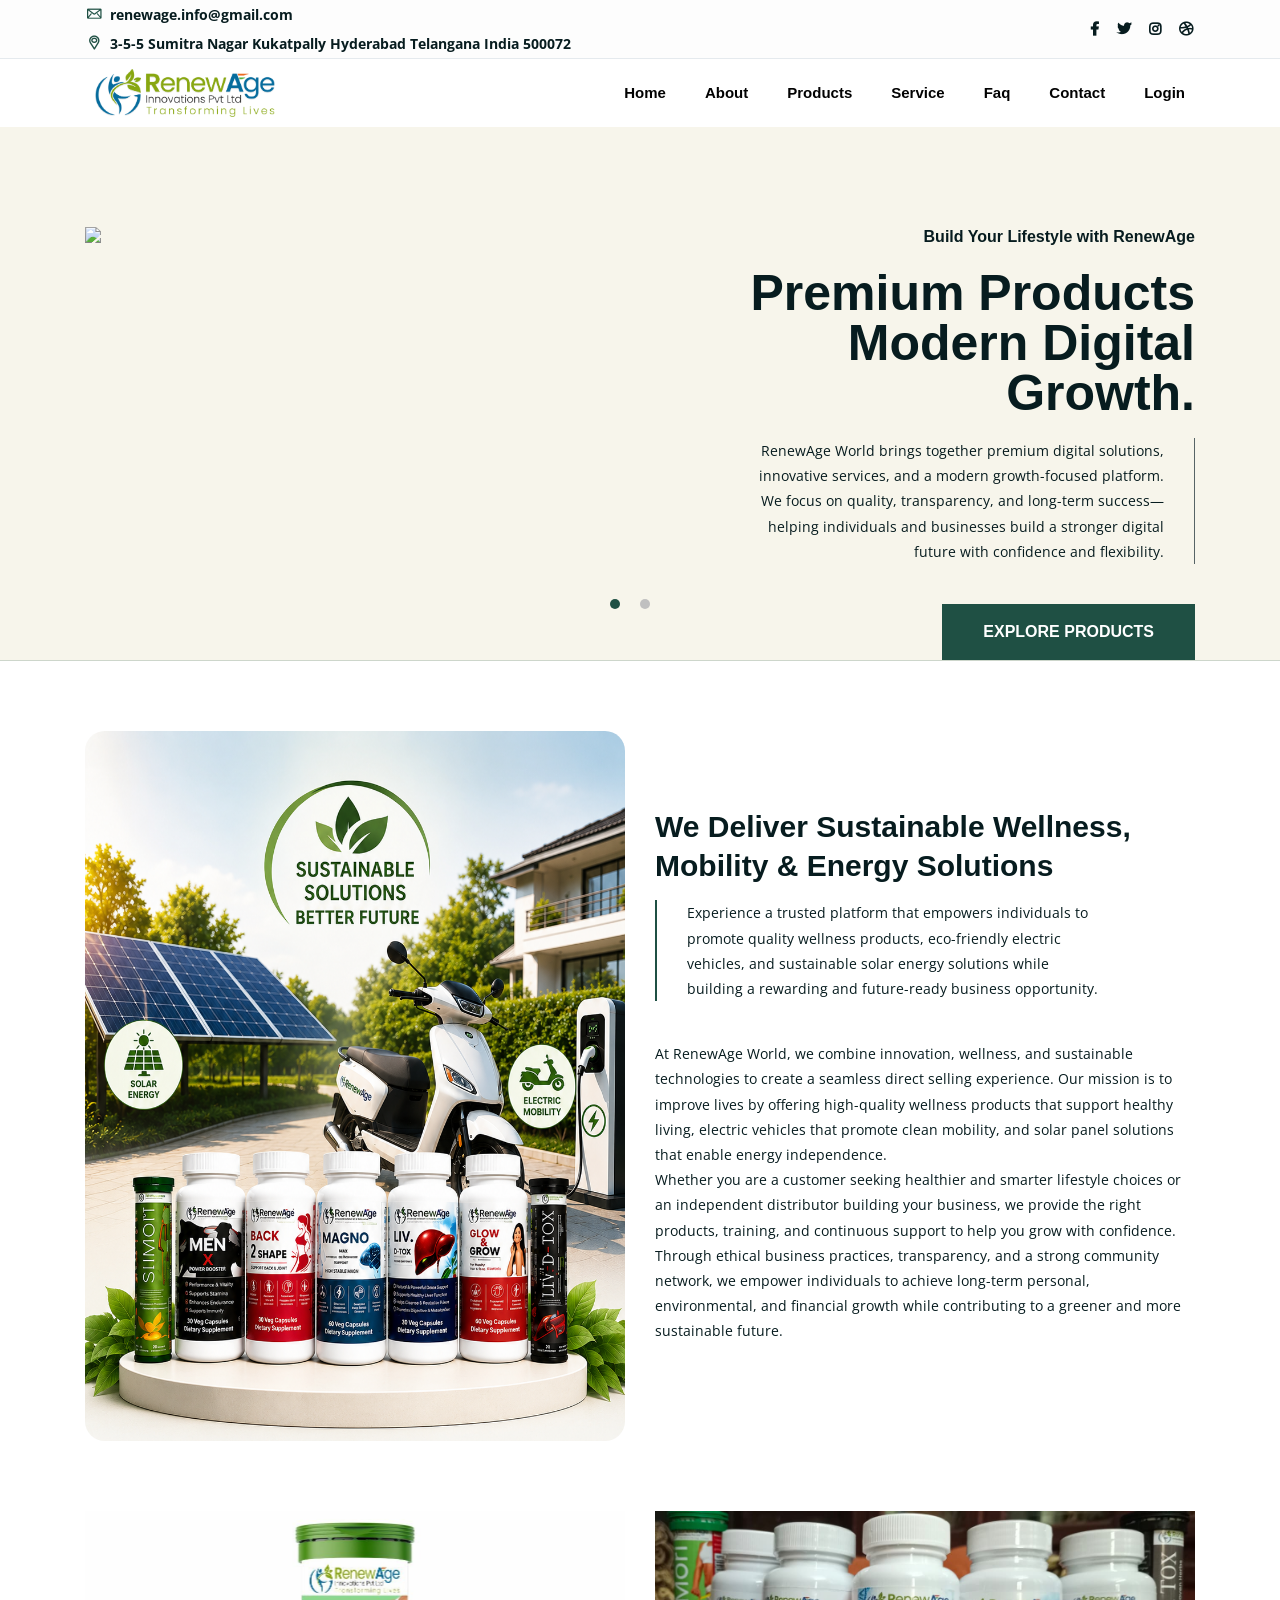
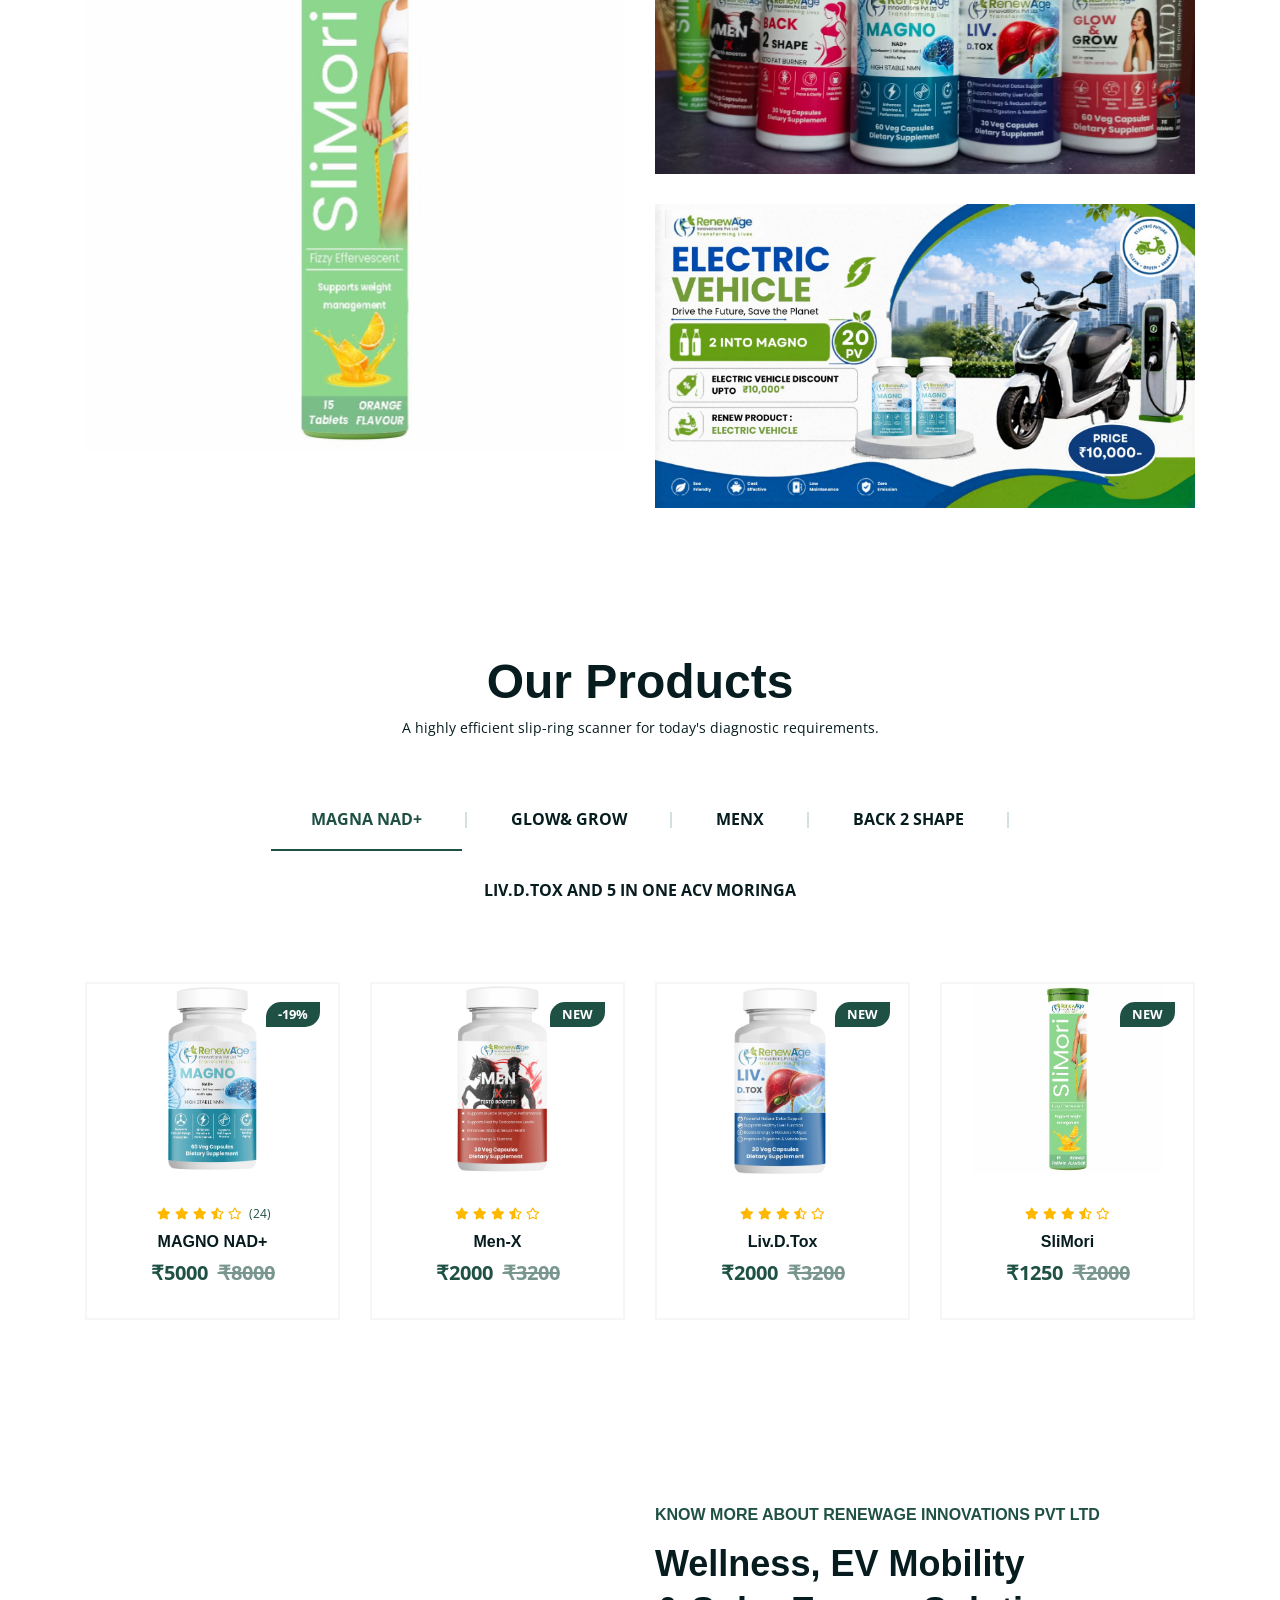
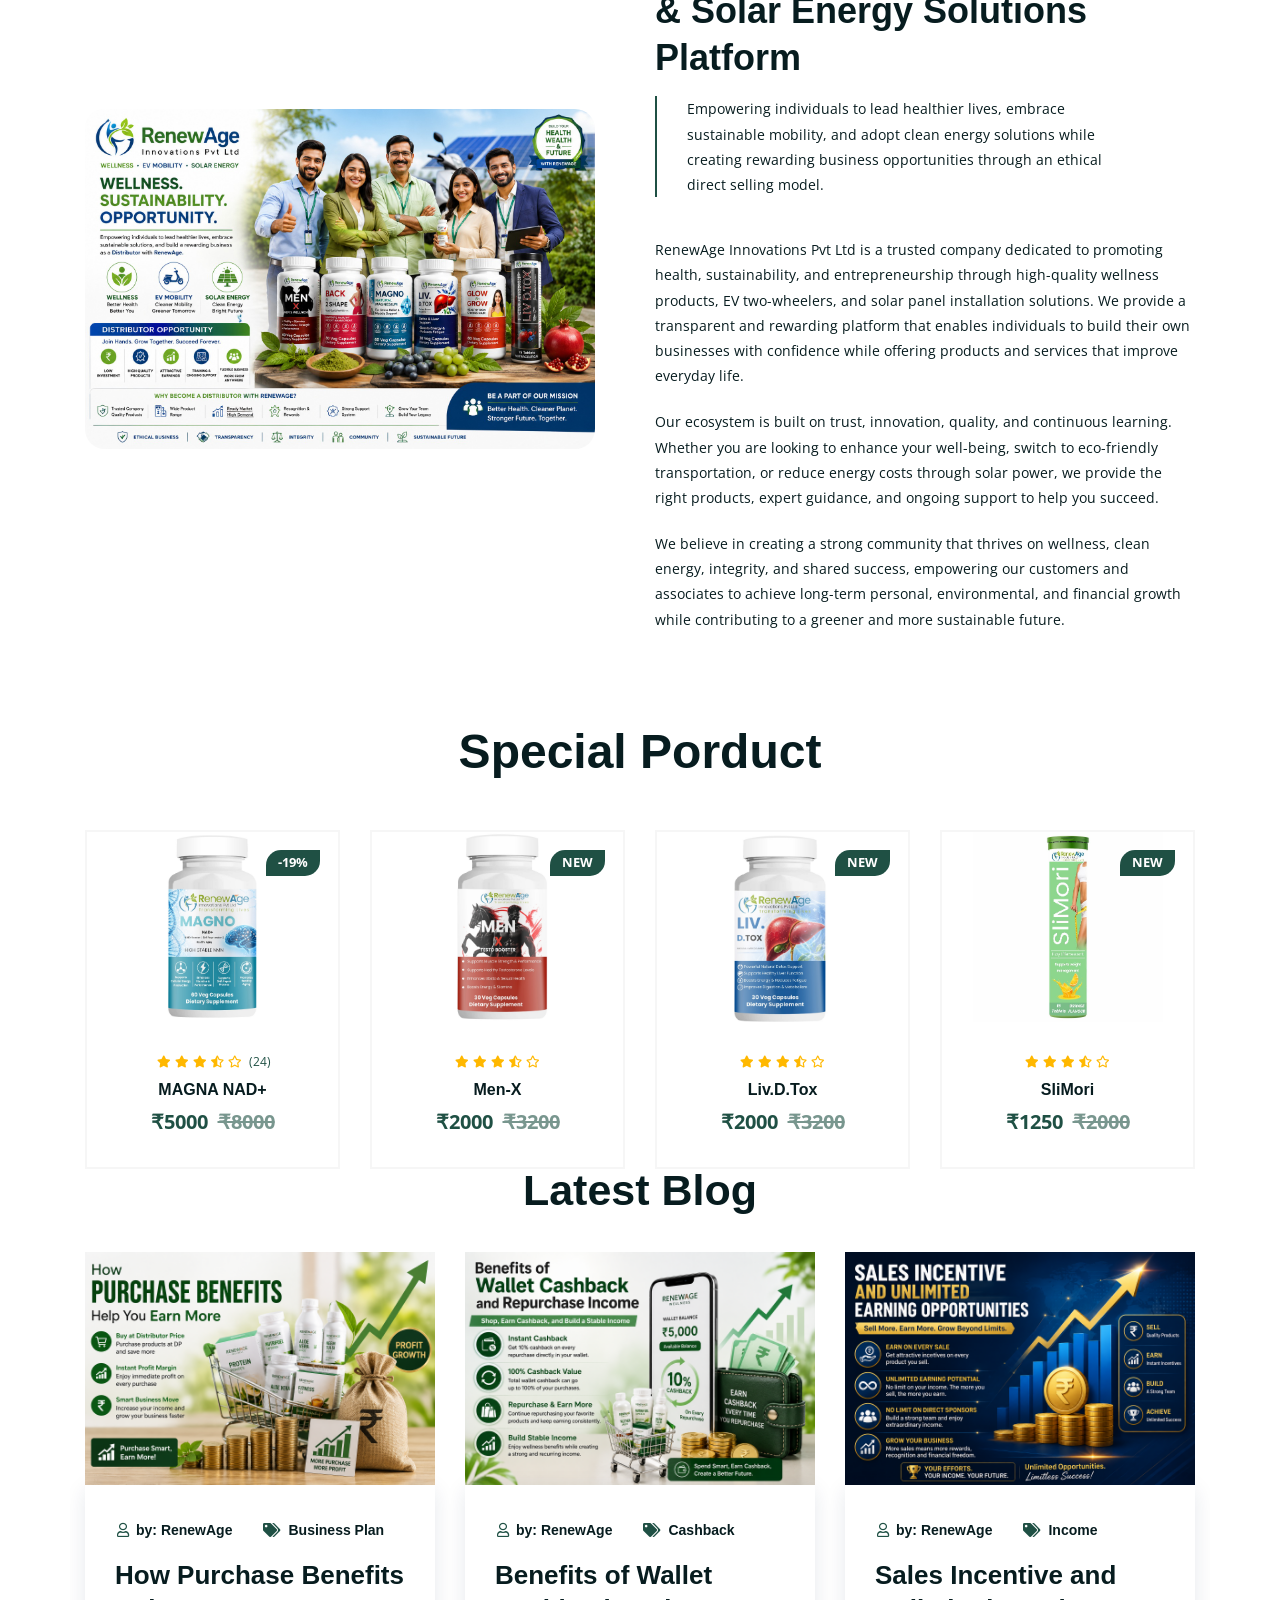
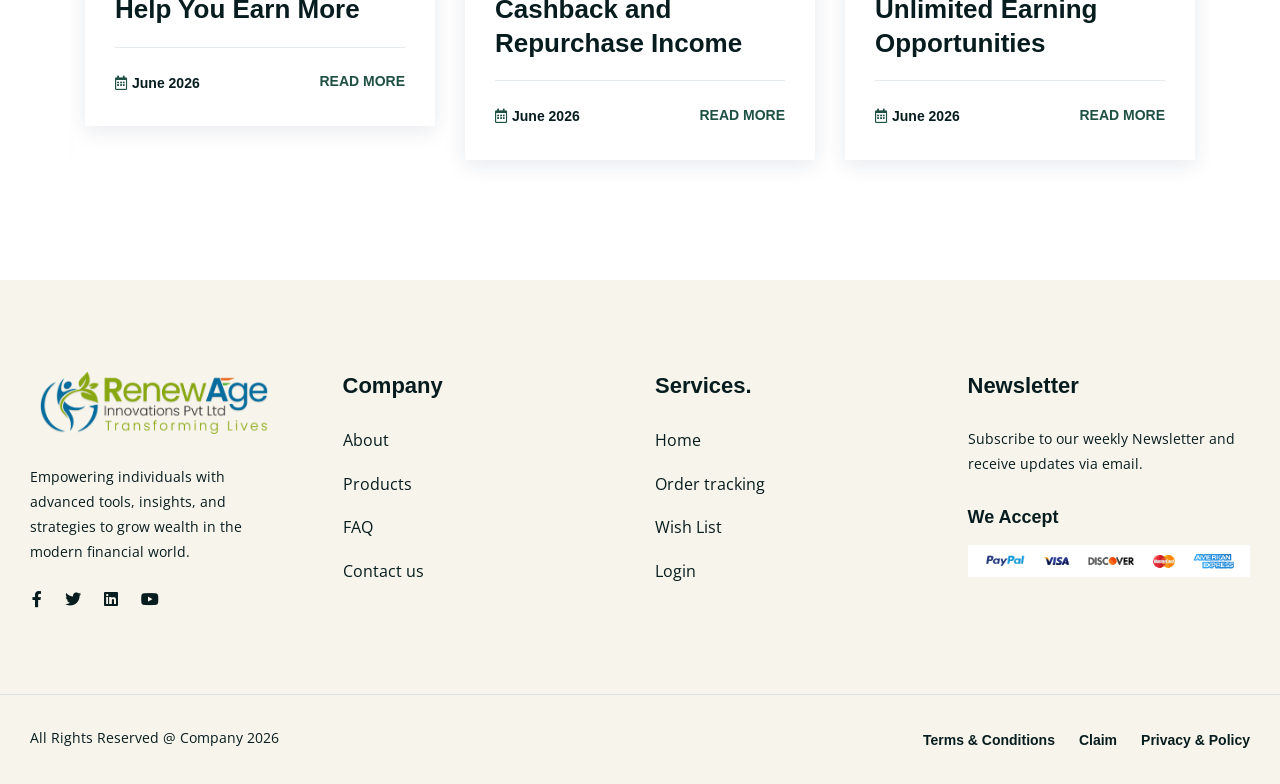
==== index.html @ 90369147 "first commit" ====
<!doctype html>
<html class="no-js" lang="zxx">

<head>
    <meta charset="utf-8">
    <meta http-equiv="x-ua-compatible" content="ie=edge">
    <title>RenewAge Innovation Pvt Ltd </title>
    <meta name="robots" content="noindex, follow" />
    <meta name="description" content="">
    <meta name="viewport" content="width=device-width, initial-scale=1, shrink-to-fit=no">

    <!-- Place favicon.png in the root directory -->
    <link rel="shortcut icon" href="assets/img/favicon.png" type="image/x-icon" />
    <!-- Font Icons css -->
    <link rel="stylesheet" href="assets/css/font-icons.css">
    <!-- plugins css -->
    <link rel="stylesheet" href="assets/css/plugins.css">
    <!-- Main Stylesheet -->
    <link rel="stylesheet" href="assets/css/style.css">
    <!-- Responsive css -->
    <link rel="stylesheet" href="assets/css/responsive.css">
</head>

<body>
    <!-- Body main wrapper start -->
    <div class="body-wrapper">

        <!-- HEADER AREA START (header-3) -->
        <header class="ltn__header-area ltn__header-3 section-bg-6">
            <!-- ltn__header-top-area start -->
            <div class="ltn__header-top-area">
                <div class="container">
                    <div class="row">
                        <div class="col-md-7">
                            <div class="ltn__top-bar-menu">
                                <ul>
                                    <li>
                                        <a href="mailto:renewage.info@gmail.com">
                                            <i class="icon-mail"></i> renewage.info@gmail.com
                                        </a>
                                    </li>
                                    <li>
                                        <a href="https://maps.app.goo.gl/cQ6omuNGtq3aZCvQ6" target="_blank">
                                            <i class="icon-placeholder"></i> 3-5-5 Sumitra Nagar
                                            Kukatpally Hyderabad Telangana India 500072
                                        </a>
                                    </li>
                                </ul>
                            </div>
                        </div>
                        <div class="col-md-5">
                            <div class="top-bar-right text-right text-end">
                                <div class="ltn__top-bar-menu">
                                    <ul>
                                        <li>
                                            <!-- ltn__language-menu -->
                                            <div class="ltn__drop-menu ltn__currency-menu ltn__language-menu">
                                                <ul>
                                                    <li>
                                                        <a href="#" class="dropdown-toggle">
                                                            <span class="active-currency">English</span>
                                                        </a>
                                                        <ul>
                                                            <li><a href="#">Arabic</a></li>
                                                            <li><a href="#">Bengali</a></li>
                                                            <li><a href="#">Chinese</a></li>
                                                            <li><a href="#">English</a></li>
                                                            <li><a href="#">French</a></li>
                                                            <li><a href="#">Hindi</a></li>
                                                        </ul>
                                                    </li>
                                                </ul>
                                            </div>
                                        </li>
                                        <li>
                                            <!-- ltn__social-media -->
                                            <div class="ltn__social-media">
                                                <ul>
                                                    <li>
                                                        <a href="#" title="Facebook">
                                                            <i class="fab fa-facebook-f"></i>
                                                        </a>
                                                    </li>
                                                    <li>
                                                        <a href="#" title="Twitter"><i class="fab fa-twitter"></i></a>
                                                    </li>

                                                    <li>
                                                        <a href="#" title="Instagram">
                                                            <i class="fab fa-instagram"></i>
                                                        </a>
                                                    </li>
                                                    <li>
                                                        <a href="#" title="Dribbble"><i class="fab fa-dribbble"></i></a>
                                                    </li>
                                                </ul>
                                            </div>
                                        </li>
                                    </ul>
                                </div>
                            </div>
                        </div>
                    </div>
                </div>
            </div>
            <!-- ltn__header-top-area end -->
            <!-- header-bottom-area start -->
            <div class="header-bottom-area ltn__border-top ltn__header-sticky  ltn__sticky-bg-black--- ltn__sticky-bg-secondary ltn__secondary-bg section-bg-1 menu-color-white d-none d-lg-block">
                <div class="container">
                    <div class="row">
                        <div class="col header-menu-column justify-content-between">
                            <div class="sticky-logo">
                                <div class="site-logo">
                                    <a href="index.html"><img src="assets/img/all-logo-White.png" alt="Logo"></a>
                                </div>
                            </div>
                            <div class="header-menu header-menu-2">
                                <nav>
                                    <div class="ltn__main-menu">
                                        <ul>
                                            <li class="menu-icon"><a href="index.html">Home</a></li>
                                            <li class="menu-icon"><a href="about.html">About</a> </li>
                                            <li class="menu-icon"><a href="blog.html">Products</a></li>
                                            <li class="menu-icon"><a href="service.html">Service</a> </li>
                                            <li class="menu-icon"><a href="faq.html">Faq</a></li>
                                            <li><a href="contact.html">Contact</a></li>
                                            <li><a href="../Home/login">Login</a></li>
                                        </ul>
                                    </div>
                                </nav>
                            </div>
                        </div>
                    </div>
                </div>
            </div>
            <!-- header-bottom-area end -->
        </header>
        <!-- HEADER AREA END -->
        <!-- Utilize Cart Menu Start -->
        <div id="ltn__utilize-cart-menu" class="ltn__utilize ltn__utilize-cart-menu">
            <div class="ltn__utilize-menu-inner ltn__scrollbar">
                <div class="ltn__utilize-menu-head">
                    <span class="ltn__utilize-menu-title">Cart</span>
                    <button class="ltn__utilize-close">×</button>
                </div>
                <div class="mini-cart-product-area ltn__scrollbar">
                    <div class="mini-cart-item clearfix">
                        <div class="mini-cart-img">
                            <a href="#"><img src="assets/img/product/1.png" alt="Image"></a>
                            <span class="mini-cart-item-delete"><i class="icon-cancel"></i></span>
                        </div>
                        <div class="mini-cart-info">
                            <h6><a href="#">Red Hot Tomato</a></h6>
                            <span class="mini-cart-quantity">1 x ₹65.00</span>
                        </div>
                    </div>
                    <div class="mini-cart-item clearfix">
                        <div class="mini-cart-img">
                            <a href="#"><img src="assets/img/product/2.png" alt="Image"></a>
                            <span class="mini-cart-item-delete"><i class="icon-cancel"></i></span>
                        </div>
                        <div class="mini-cart-info">
                            <h6><a href="#">Vegetables Juices</a></h6>
                            <span class="mini-cart-quantity">1 x ₹85.00</span>
                        </div>
                    </div>
                    <div class="mini-cart-item clearfix">
                        <div class="mini-cart-img">
                            <a href="#"><img src="assets/img/product/3.png" alt="Image"></a>
                            <span class="mini-cart-item-delete"><i class="icon-cancel"></i></span>
                        </div>
                        <div class="mini-cart-info">
                            <h6><a href="#">Orange Sliced Mix</a></h6>
                            <span class="mini-cart-quantity">1 x ₹92.00</span>
                        </div>
                    </div>
                    <div class="mini-cart-item clearfix">
                        <div class="mini-cart-img">
                            <a href="#"><img src="assets/img/product/4.png" alt="Image"></a>
                            <span class="mini-cart-item-delete"><i class="icon-cancel"></i></span>
                        </div>
                        <div class="mini-cart-info">
                            <h6><a href="#">Orange Fresh Juice</a></h6>
                            <span class="mini-cart-quantity">1 x ₹68.00</span>
                        </div>
                    </div>
                </div>
                <div class="mini-cart-footer">
                    <div class="mini-cart-sub-total">
                        <h5>Subtotal: <span>₹310.00</span></h5>
                    </div>
                    <div class="btn-wrapper">
                        <a href="cart.html" class="theme-btn-1 btn btn-effect-1">View Cart</a>
                        <a href="cart.html" class="theme-btn-2 btn btn-effect-2">Checkout</a>
                    </div>
                    <p>Free Shipping on All Orders Over ₹100!</p>
                </div>
            </div>
        </div>
        <!-- Utilize Cart Menu End -->
        <!-- Utilize Mobile Menu Start -->
        <div id="ltn__utilize-mobile-menu" class="ltn__utilize ltn__utilize-mobile-menu">
            <div class="ltn__utilize-menu-inner ltn__scrollbar">
                <div class="ltn__utilize-menu-head">
                    <div class="site-logo">
                        <a href="index.html"><img src="assets/img/logo.png" alt="Logo"></a>
                    </div>
                    <button class="ltn__utilize-close">×</button>
                </div>
                <div class="ltn__utilize-menu">
                    <ul>
                        <li><a href="index.html">Home</a></li>
                        <li><a href="about.html">About</a> </li>
                        <li><a href="blog.html">Products</a></li>
                        <li><a href="service.html">Service</a> </li>
                        <li><a href="faq.html">Faq</a></li>
                        <li><a href="contact.html">Contact</a></li>
                        <li><a href="../Home/login">Login</a></li>
                    </ul>
                </div>
            </div>
        </div>
        <!-- Utilize Mobile Menu End -->
        <div class="ltn__utilize-overlay"></div>
        <div class="mobile-header-menu-fullwidth">
            <div class="container">
                <div class="row">
                    <div class="col-lg-12">
                        <!-- Mobile Menu Button -->
                        <div class="mobile-menu-toggle d-lg-none">
                            <span>MENU</span>
                            <a href="#ltn__utilize-mobile-menu" class="ltn__utilize-toggle">
                                <svg viewBox="0 0 800 600">
                                    <path d="M300,220 C300,220 520,220 540,220 C740,220 640,540 520,420 C440,340 300,200 300,200"
                                          id="top"></path>
                                    <path d="M300,320 L540,320" id="middle"></path>
                                    <path d="M300,210 C300,210 520,210 540,210 C740,210 640,530 520,410 C440,330 300,190 300,190"
                                          id="bottom" transform="translate(480, 320) scale(1, -1) translate(-480, -318) ">
                                    </path>
                                </svg>
                            </a>
                        </div>
                    </div>
                </div>
            </div>
        </div>

        <div class="ltn__slider-area ltn__slider-3  section-bg-1">
            <div class="ltn__slide-one-active slick-slide-arrow-1 slick-slide-dots-1 arrow-white---">

                <!-- ltn__slide-item -->
                <div class="ltn__slide-item ltn__slide-item-2 ltn__slide-item-3 text-color-white--- bg-image"
                     data-bg="img/slider/new-13.jpg">
                    <div class="ltn__slide-item-inner  text-right text-end">
                        <div class="container">
                            <div class="row">
                                <div class="col-md-6">
                                    <img src="https://html.pixeniumagency.com/rovix/demo/assets/images/why-choose/h1-why-choose-img.png"
                                         class="img-fluid" />
                                </div>
                                <div class="col-lg-6 align-self-center">
                                    <div class="slide-item-info">
                                        <div class="slide-item-info-inner ltn__slide-animation">
                                            <h6 class="slide-sub-title animated">
                                                Build Your
                                                Lifestyle with
                                                RenewAge
                                            </h6>
                                            <h1 class="slide-title animated ">
                                                Premium Products Modern Digital Growth.


                                            </h1>
                                            <div class="slide-brief animated">
                                                <p>
                                                    RenewAge World brings together premium digital solutions, innovative
                                                    services,
                                                    and a modern growth-focused platform. We focus on quality,
                                                    transparency,
                                                    and long-term success—helping individuals and businesses build a
                                                    stronger
                                                    digital future with confidence and flexibility.
                                                </p>
                                            </div>
                                            <div class="btn-wrapper animated">
                                                <a href="blog.html"
                                                   class="theme-btn-1 btn btn-effect-1 text-uppercase">
                                                    Explore
                                                    Products
                                                </a>
                                            </div>
                                        </div>
                                    </div>
                                    <!-- <div class="slide-item-img slide-img-left">
                                        <img  src="assets/img/slider/21.png" alt="#">
                                    </div> -->
                                </div>

                            </div>
                        </div>
                    </div>
                </div>
                <!-- ltn__slide-item -->
                <div class="ltn__slide-item ltn__slide-item-2 ltn__slide-item-3 text-color-white--- bg-image"
                     data-bg="img/slider/new-13.jpg">
                    <div class="ltn__slide-item-inner">
                        <div class="container">
                            <div class="row">
                                <div class="col-lg-6 align-self-center">
                                    <div class="slide-item-info">
                                        <div class="slide-item-info-inner ltn__slide-animation">
                                            <div class="slide-video mb-50 d-none">
                                                <a class="ltn__video-icon-2 ltn__video-icon-2-border"
                                                   href="https://www.youtube.com/embed/ATI7vfCgwXE?autoplay=1&amp;showinfo=0"
                                                   data-rel="lightcase:myCollection">
                                                    <i class="fa fa-play"></i>
                                                </a>
                                            </div>
                                            <h6 class="slide-sub-title animated">
                                                Build Your
                                                Future with
                                                RenewAge
                                            </h6>

                                            <h1 class="slide-title animated">
                                                Premium Products. Smart Lifestyle Solutions.
                                            </h1>

                                            <div class="slide-brief animated">
                                                <p>
                                                    RenewAge Lifestyle brings together premium lifestyle products
                                                    and smart modern solutions designed for today’s generation.
                                                    We focus on quality, innovation, and long-term value—helping you
                                                    create a better lifestyle with confidence, convenience, and
                                                    flexibility.
                                                </p>
                                            </div>
                                            <div class="btn-wrapper animated">
                                                <a href="blog.html"
                                                   class="theme-btn-1 btn btn-effect-1 text-uppercase">
                                                    Explore
                                                    Products
                                                </a>
                                            </div>
                                        </div>
                                    </div>
                                    <!-- <div class="slide-item-img">
                                        <img  src="assets/img/slider/23.png" alt="#">
                                    </div> -->
                                </div>
                                <div class="col-md-6">
                                    <img src="https://html.pixeniumagency.com/rovix/demo/assets/images/why-choose/h1-why-choose-img.png"
                                         class="img-fluid" />
                                </div>
                            </div>
                        </div>
                    </div>
                </div>
                <!--  -->
            </div>
        </div>

        <!-- ABOUT US AREA START -->
        <div class="ltn__product-slider-area ltn__product-gutter pt-70 mb-70">
            <div class="container">
                <div class="row">
                    <div class="col-lg-6 align-self-center">
                        <div class="about-us-img-wrap">
                            <img src="/assets/img/gallery/philosoophy.png" 
                                 style="border-radius: 20px;" alt="Image">
                        </div>
                    </div>
                    <div class="col-lg-6 align-self-center">
                        <div class="about-us-info-wrap">
                            <div class="section-title-area ltn__section-title-2">
                                <!-- <h6 class="section-subtitle ltn__secondary-color">// Core Values</h6> -->
                                <h2>We Deliver Sustainable Wellness, Mobility & Energy Solutions </h2>
                                <p>
                                    Experience a trusted platform that empowers individuals to promote quality wellness products, eco-friendly electric vehicles, and sustainable solar energy solutions while building a rewarding and future-ready business opportunity.
                                </p>
                            </div>
                            <div class="about-us-info-wrap-inner about-us-info-devide">
                                <p>
                                    At RenewAge World, we combine innovation, wellness, and sustainable technologies to create a seamless direct selling experience. Our mission is to improve lives by offering high-quality wellness products that support healthy living, electric vehicles that promote clean mobility, and solar panel solutions that enable energy independence. <br> Whether you are a customer seeking healthier and smarter lifestyle choices or an independent distributor building your business, we provide the right products, training, and continuous support to help you grow with confidence. <br> Through ethical business practices, transparency, and a strong community network, we empower individuals to achieve long-term personal, environmental, and financial growth while contributing to a greener and more sustainable future.

                                </p>
                                <!-- <div class="list-item-with-icon">
                                    <ul>
                                         <li>
                                            <a href="index.html">
                                                <h3>Core Values </h3>
                                            </a>
                                        </li>

                                        <li><a href="index.html">“I” → Healthier,Individual identity, self-development, personal responsibility</a></li>
                                        <li><a href="index.html">“My” → Prosperous , values, growth and wellbeing family </a></li>
                                        <li><a href="index.html">“We” → Innovation, Awareness, Team spirit, organization, working and growing together</a></li>
                                        <li><a href="index.html">“We All” → Society, nation, humanity, collective prosperity and Sustainable World</a></li>

                                    </ul>
                                </div> -->
                            </div>
                        </div>
                    </div>
                </div>
            </div>
        </div>
        <!-- ABOUT US AREA END -->
        <!-- BANNER AREA START -->
        <div class="ltn__banner-area mt-120---">
            <div class="container">
                <div class="row ltn__custom-gutter--- justify-content-center">
                    <div class="col-lg-6 col-md-6">
                        <div class="ltn__banner-item">
                            <div class="ltn__banner-img">
                                <a href="index.html"><img src="assets/img/product/7.jpeg" alt="Banner Image"></a>
                            </div>
                        </div>
                    </div>
                    <div class="col-lg-6 col-md-6">
                        <div class="row">
                            <div class="col-lg-12">
                                <div class="ltn__banner-item">
                                    <div class="ltn__banner-img">
                                        <a href="index.html">
                                            <img src="assets/img/product/login-card-img.png"
                                                 alt="Banner Image">
                                        </a>
                                    </div>
                                </div>
                            </div>
                            <div class="col-lg-12">
                                <div class="ltn__banner-item">
                                    <div class="ltn__banner-img">
                                        <a href="index.html">
                                            <img src="assets/img/product/10.jpeg"
                                                 alt="Banner Image">
                                        </a>
                                    </div>
                                </div>
                            </div>
                        </div>
                    </div>
                </div>
            </div>
        </div>
        <!-- BANNER AREA END -->
        <!-- PRODUCT TAB AREA START (product-item-3) -->
        <div class="ltn__product-tab-area ltn__product-gutter pt-115 pb-70">
            <div class="container">
                <div class="row">
                    <div class="col-lg-12">
                        <div class="section-title-area ltn__section-title-2--- text-center">
                            <!-- <h6 class="section-subtitle ltn__secondary-color">// Cars</h6> -->
                            <h1 class="section-title">Our Products</h1>
                            <p>A highly efficient slip-ring scanner for today's diagnostic requirements.</p>
                        </div>
                        <div class="ltn__tab-menu ltn__tab-menu-2 ltn__tab-menu-top-right-- text-uppercase text-center">
                            <div class="nav">
                                <a class="active show" data-bs-toggle="tab" href="#liton_tab_3_1">MAGNA NAD+</a>
                                <a data-bs-toggle="tab" href="#liton_tab_3_2" class=""> Glow& grow </a>
                                <a data-bs-toggle="tab" href="#liton_tab_3_3" class="">MenX</a>
                                <a data-bs-toggle="tab" href="#liton_tab_3_4" class=""> BACK 2 SHAPE</a>
                                <a data-bs-toggle="tab" href="#liton_tab_3_5" class="">
                                    Liv.D.Tox and 5 in one ACV
                                    Moringa
                                </a>
                            </div>
                        </div>
                        <div class="tab-content">
                            <div class="tab-pane fade active show" id="liton_tab_3_1">
                                <div class="ltn__product-tab-content-inner">
                                    <div class="row ltn__tab-product-slider-one-active slick-arrow-1">
                                        <!-- ltn__product-item -->
                                        <!-- ltn__product-item -->
                                        <div class="col-lg-12">
                                            <div class="ltn__product-item ltn__product-item-3 text-center">
                                                <div class="product-img">
                                                    <a href="index.html">
                                                        <img src="assets/img/product/2.jpeg"
                                                             alt="#">
                                                    </a>
                                                    <div class="product-badge">
                                                        <ul>
                                                            <li class="sale-badge">-19%</li>
                                                        </ul>
                                                    </div>
                                                    <div class="product-hover-action">
                                                        <ul>
                                                            <li>
                                                                <a href="#" title="Quick View" data-bs-toggle="modal"
                                                                   data-bs-target="#quick_view_modal">
                                                                    <i class="far fa-eye"></i>
                                                                </a>
                                                            </li>
                                                            <li>
                                                                <a href="#" title="Add to Cart" data-bs-toggle="modal"
                                                                   data-bs-target="#add_to_cart_modal">
                                                                    <i class="fas fa-shopping-cart"></i>
                                                                </a>
                                                            </li>
                                                            <li>
                                                                <a href="#" title="Wishlist" data-bs-toggle="modal"
                                                                   data-bs-target="#liton_wishlist_modal">
                                                                    <i class="far fa-heart"></i>
                                                                </a>
                                                            </li>
                                                        </ul>
                                                    </div>
                                                </div>
                                                <div class="product-info">
                                                    <div class="product-ratting">
                                                        <ul>
                                                            <li><a href="#"><i class="fas fa-star"></i></a></li>
                                                            <li><a href="#"><i class="fas fa-star"></i></a></li>
                                                            <li><a href="#"><i class="fas fa-star"></i></a></li>
                                                            <li>
                                                                <a href="#"><i class="fas fa-star-half-alt"></i></a>
                                                            </li>
                                                            <li><a href="#"><i class="far fa-star"></i></a></li>
                                                            <li class="review-total"> <a href="#"> (24)</a></li>
                                                        </ul>
                                                    </div>
                                                    <h2 class="product-title"><a href="index.html">MAGNO NAD+</a></h2>
                                                    <div class="product-price">
                                                        <span>₹5000</span>
                                                        <del>₹8000</del>
                                                    </div>
                                                </div>
                                            </div>
                                        </div>
                                        <!-- ltn__product-item -->
                                        <div class="col-lg-12">
                                            <div class="ltn__product-item ltn__product-item-3 text-center">
                                                <div class="product-img">
                                                    <a href="index.html">
                                                        <img src="assets/img/product/1.jpeg"
                                                             alt="#">
                                                    </a>
                                                    <div class="product-badge">
                                                        <ul>
                                                            <li class="sale-badge">New</li>
                                                        </ul>
                                                    </div>
                                                    <div class="product-hover-action">
                                                        <ul>
                                                            <li>
                                                                <a href="#" title="Quick View" data-bs-toggle="modal"
                                                                   data-bs-target="#quick_view_modal">
                                                                    <i class="far fa-eye"></i>
                                                                </a>
                                                            </li>
                                                            <li>
                                                                <a href="#" title="Add to Cart" data-bs-toggle="modal"
                                                                   data-bs-target="#add_to_cart_modal">
                                                                    <i class="fas fa-shopping-cart"></i>
                                                                </a>
                                                            </li>
                                                            <li>
                                                                <a href="#" title="Wishlist" data-bs-toggle="modal"
                                                                   data-bs-target="#liton_wishlist_modal">
                                                                    <i class="far fa-heart"></i>
                                                                </a>
                                                            </li>
                                                        </ul>
                                                    </div>
                                                </div>
                                                <div class="product-info">
                                                    <div class="product-ratting">
                                                        <ul>
                                                            <li><a href="#"><i class="fas fa-star"></i></a></li>
                                                            <li><a href="#"><i class="fas fa-star"></i></a></li>
                                                            <li><a href="#"><i class="fas fa-star"></i></a></li>
                                                            <li>
                                                                <a href="#"><i class="fas fa-star-half-alt"></i></a>
                                                            </li>
                                                            <li><a href="#"><i class="far fa-star"></i></a></li>
                                                        </ul>
                                                    </div>
                                                    <h2 class="product-title"><a href="index.html">Men-X</a></h2>
                                                    <div class="product-price">
                                                        <span>₹2000</span>
                                                        <del>₹3200</del>
                                                    </div>
                                                </div>
                                            </div>
                                        </div>
                                        <!-- ltn__product-item -->
                                        <div class="col-lg-12">
                                            <div class="ltn__product-item ltn__product-item-3 text-center">
                                                <div class="product-img">
                                                    <a href="index.html">
                                                        <img src="assets/img/product/3.jpeg"
                                                             alt="#">
                                                    </a>
                                                    <div class="product-badge">
                                                        <ul>
                                                            <li class="sale-badge">New</li>
                                                        </ul>
                                                    </div>
                                                    <div class="product-hover-action">
                                                        <ul>
                                                            <li>
                                                                <a href="#" title="Quick View" data-bs-toggle="modal"
                                                                   data-bs-target="#quick_view_modal">
                                                                    <i class="far fa-eye"></i>
                                                                </a>
                                                            </li>
                                                            <li>
                                                                <a href="#" title="Add to Cart" data-bs-toggle="modal"
                                                                   data-bs-target="#add_to_cart_modal">
                                                                    <i class="fas fa-shopping-cart"></i>
                                                                </a>
                                                            </li>
                                                            <li>
                                                                <a href="#" title="Wishlist" data-bs-toggle="modal"
                                                                   data-bs-target="#liton_wishlist_modal">
                                                                    <i class="far fa-heart"></i>
                                                                </a>
                                                            </li>
                                                        </ul>
                                                    </div>
                                                </div>
                                                <div class="product-info">
                                                    <div class="product-ratting">
                                                        <ul>
                                                            <li><a href="#"><i class="fas fa-star"></i></a></li>
                                                            <li><a href="#"><i class="fas fa-star"></i></a></li>
                                                            <li><a href="#"><i class="fas fa-star"></i></a></li>
                                                            <li>
                                                                <a href="#"><i class="fas fa-star-half-alt"></i></a>
                                                            </li>
                                                            <li><a href="#"><i class="far fa-star"></i></a></li>
                                                        </ul>
                                                    </div>
                                                    <h2 class="product-title"><a href="index.html">Liv.D.Tox</a></h2>
                                                    <div class="product-price">
                                                        <span>₹2000</span>
                                                        <del>₹3200</del>
                                                    </div>
                                                </div>
                                            </div>
                                        </div>
                                        <!-- ltn__product-item -->
                                        <div class="col-lg-12">
                                            <div class="ltn__product-item ltn__product-item-3 text-center">
                                                <div class="product-img">
                                                    <a href="index.html">
                                                        <img src="assets/img/product/7.jpeg"
                                                             alt="#">
                                                    </a>
                                                    <div class="product-badge">
                                                        <ul>
                                                            <li class="sale-badge">New</li>
                                                        </ul>
                                                    </div>
                                                    <div class="product-hover-action">
                                                        <ul>
                                                            <li>
                                                                <a href="#" title="Quick View" data-bs-toggle="modal"
                                                                   data-bs-target="#quick_view_modal">
                                                                    <i class="far fa-eye"></i>
                                                                </a>
                                                            </li>
                                                            <li>
                                                                <a href="#" title="Add to Cart" data-bs-toggle="modal"
                                                                   data-bs-target="#add_to_cart_modal">
                                                                    <i class="fas fa-shopping-cart"></i>
                                                                </a>
                                                            </li>
                                                            <li>
                                                                <a href="#" title="Wishlist" data-bs-toggle="modal"
                                                                   data-bs-target="#liton_wishlist_modal">
                                                                    <i class="far fa-heart"></i>
                                                                </a>
                                                            </li>
                                                        </ul>
                                                    </div>
                                                </div>
                                                <div class="product-info">
                                                    <div class="product-ratting">
                                                        <ul>
                                                            <li><a href="#"><i class="fas fa-star"></i></a></li>
                                                            <li><a href="#"><i class="fas fa-star"></i></a></li>
                                                            <li><a href="#"><i class="fas fa-star"></i></a></li>
                                                            <li>
                                                                <a href="#"><i class="fas fa-star-half-alt"></i></a>
                                                            </li>
                                                            <li><a href="#"><i class="far fa-star"></i></a></li>
                                                        </ul>
                                                    </div>
                                                    <h2 class="product-title"><a href="index.html">SliMori</a></h2>
                                                    <div class="product-price">
                                                        <span>₹1250</span>
                                                        <del>₹2000</del>
                                                    </div>
                                                </div>
                                            </div>
                                        </div>
                                        <!-- ltn__product-item -->
                                        <div class="col-lg-12">
                                            <div class="ltn__product-item ltn__product-item-3 text-center">
                                                <div class="product-img">
                                                    <a href="index.html">
                                                        <img src="assets/img/product/6.jpeg"
                                                             alt="#">
                                                    </a>
                                                    <div class="product-badge">
                                                        <ul>
                                                            <li class="sale-badge">New</li>
                                                        </ul>
                                                    </div>
                                                    <div class="product-hover-action">
                                                        <ul>
                                                            <li>
                                                                <a href="#" title="Quick View" data-bs-toggle="modal"
                                                                   data-bs-target="#quick_view_modal">
                                                                    <i class="far fa-eye"></i>
                                                                </a>
                                                            </li>
                                                            <li>
                                                                <a href="#" title="Add to Cart" data-bs-toggle="modal"
                                                                   data-bs-target="#add_to_cart_modal">
                                                                    <i class="fas fa-shopping-cart"></i>
                                                                </a>
                                                            </li>
                                                            <li>
                                                                <a href="#" title="Wishlist" data-bs-toggle="modal"
                                                                   data-bs-target="#liton_wishlist_modal">
                                                                    <i class="far fa-heart"></i>
                                                                </a>
                                                            </li>
                                                        </ul>
                                                    </div>
                                                </div>
                                                <div class="product-info">
                                                    <div class="product-ratting">
                                                        <ul>
                                                            <li><a href="#"><i class="fas fa-star"></i></a></li>
                                                            <li><a href="#"><i class="fas fa-star"></i></a></li>
                                                            <li><a href="#"><i class="fas fa-star"></i></a></li>
                                                            <li>
                                                                <a href="#"><i class="fas fa-star-half-alt"></i></a>
                                                            </li>
                                                            <li><a href="#"><i class="far fa-star"></i></a></li>
                                                        </ul>
                                                    </div>
                                                    <h2 class="product-title">
                                                        <a href="index.html">Liv D.Tox (tab)</a>
                                                    </h2>
                                                    <div class="product-price">
                                                        <span>₹1250</span>
                                                        <del>₹2000</del>
                                                    </div>
                                                </div>
                                            </div>
                                        </div>

                                    </div>
                                </div>
                            </div>
                            <div class="tab-pane fade" id="liton_tab_3_2">
                                <div class="ltn__product-tab-content-inner">
                                    <div class="row ltn__tab-product-slider-one-active slick-arrow-1">
                                        <!-- ltn__product-item -->
                                        <!-- ltn__product-item -->
                                        <div class="col-lg-12">
                                            <div class="ltn__product-item ltn__product-item-3 text-center">
                                                <div class="product-img">
                                                    <a href="index.html">
                                                        <img src="assets/img/product/2.jpeg"
                                                             alt="#">
                                                    </a>
                                                    <div class="product-badge">
                                                        <ul>
                                                            <li class="sale-badge">-19%</li>
                                                        </ul>
                                                    </div>
                                                    <div class="product-hover-action">
                                                        <ul>
                                                            <li>
                                                                <a href="#" title="Quick View" data-bs-toggle="modal"
                                                                   data-bs-target="#quick_view_modal">
                                                                    <i class="far fa-eye"></i>
                                                                </a>
                                                            </li>
                                                            <li>
                                                                <a href="#" title="Add to Cart" data-bs-toggle="modal"
                                                                   data-bs-target="#add_to_cart_modal">
                                                                    <i class="fas fa-shopping-cart"></i>
                                                                </a>
                                                            </li>
                                                            <li>
                                                                <a href="#" title="Wishlist" data-bs-toggle="modal"
                                                                   data-bs-target="#liton_wishlist_modal">
                                                                    <i class="far fa-heart"></i>
                                                                </a>
                                                            </li>
                                                        </ul>
                                                    </div>
                                                </div>
                                                <div class="product-info">
                                                    <div class="product-ratting">
                                                        <ul>
                                                            <li><a href="#"><i class="fas fa-star"></i></a></li>
                                                            <li><a href="#"><i class="fas fa-star"></i></a></li>
                                                            <li><a href="#"><i class="fas fa-star"></i></a></li>
                                                            <li>
                                                                <a href="#"><i class="fas fa-star-half-alt"></i></a>
                                                            </li>
                                                            <li><a href="#"><i class="far fa-star"></i></a></li>
                                                            <li class="review-total"> <a href="#"> (24)</a></li>
                                                        </ul>
                                                    </div>
                                                    <h2 class="product-title"><a href="index.html">MAGNA NAD+</a></h2>
                                                    <div class="product-price">
                                                        <span>₹5000</span>
                                                        <del>₹8000</del>
                                                    </div>
                                                </div>
                                            </div>
                                        </div>
                                        <!-- ltn__product-item -->
                                        <div class="col-lg-12">
                                            <div class="ltn__product-item ltn__product-item-3 text-center">
                                                <div class="product-img">
                                                    <a href="index.html">
                                                        <img src="assets/img/product/1.jpeg"
                                                             alt="#">
                                                    </a>
                                                    <div class="product-badge">
                                                        <ul>
                                                            <li class="sale-badge">New</li>
                                                        </ul>
                                                    </div>
                                                    <div class="product-hover-action">
                                                        <ul>
                                                            <li>
                                                                <a href="#" title="Quick View" data-bs-toggle="modal"
                                                                   data-bs-target="#quick_view_modal">
                                                                    <i class="far fa-eye"></i>
                                                                </a>
                                                            </li>
                                                            <li>
                                                                <a href="#" title="Add to Cart" data-bs-toggle="modal"
                                                                   data-bs-target="#add_to_cart_modal">
                                                                    <i class="fas fa-shopping-cart"></i>
                                                                </a>
                                                            </li>
                                                            <li>
                                                                <a href="#" title="Wishlist" data-bs-toggle="modal"
                                                                   data-bs-target="#liton_wishlist_modal">
                                                                    <i class="far fa-heart"></i>
                                                                </a>
                                                            </li>
                                                        </ul>
                                                    </div>
                                                </div>
                                                <div class="product-info">
                                                    <div class="product-ratting">
                                                        <ul>
                                                            <li><a href="#"><i class="fas fa-star"></i></a></li>
                                                            <li><a href="#"><i class="fas fa-star"></i></a></li>
                                                            <li><a href="#"><i class="fas fa-star"></i></a></li>
                                                            <li>
                                                                <a href="#"><i class="fas fa-star-half-alt"></i></a>
                                                            </li>
                                                            <li><a href="#"><i class="far fa-star"></i></a></li>
                                                        </ul>
                                                    </div>
                                                    <h2 class="product-title"><a href="index.html">Men-X</a></h2>
                                                    <div class="product-price">
                                                        <span>₹2000</span>
                                                        <del>₹3200</del>
                                                    </div>
                                                </div>
                                            </div>
                                        </div>
                                        <!-- ltn__product-item -->
                                        <div class="col-lg-12">
                                            <div class="ltn__product-item ltn__product-item-3 text-center">
                                                <div class="product-img">
                                                    <a href="index.html">
                                                        <img src="assets/img/product/3.jpeg"
                                                             alt="#">
                                                    </a>
                                                    <div class="product-badge">
                                                        <ul>
                                                            <li class="sale-badge">New</li>
                                                        </ul>
                                                    </div>
                                                    <div class="product-hover-action">
                                                        <ul>
                                                            <li>
                                                                <a href="#" title="Quick View" data-bs-toggle="modal"
                                                                   data-bs-target="#quick_view_modal">
                                                                    <i class="far fa-eye"></i>
                                                                </a>
                                                            </li>
                                                            <li>
                                                                <a href="#" title="Add to Cart" data-bs-toggle="modal"
                                                                   data-bs-target="#add_to_cart_modal">
                                                                    <i class="fas fa-shopping-cart"></i>
                                                                </a>
                                                            </li>
                                                            <li>
                                                                <a href="#" title="Wishlist" data-bs-toggle="modal"
                                                                   data-bs-target="#liton_wishlist_modal">
                                                                    <i class="far fa-heart"></i>
                                                                </a>
                                                            </li>
                                                        </ul>
                                                    </div>
                                                </div>
                                                <div class="product-info">
                                                    <div class="product-ratting">
                                                        <ul>
                                                            <li><a href="#"><i class="fas fa-star"></i></a></li>
                                                            <li><a href="#"><i class="fas fa-star"></i></a></li>
                                                            <li><a href="#"><i class="fas fa-star"></i></a></li>
                                                            <li>
                                                                <a href="#"><i class="fas fa-star-half-alt"></i></a>
                                                            </li>
                                                            <li><a href="#"><i class="far fa-star"></i></a></li>
                                                        </ul>
                                                    </div>
                                                    <h2 class="product-title"><a href="index.html">Liv.D.Tox</a></h2>
                                                    <div class="product-price">
                                                        <span>₹2000</span>
                                                        <del>₹3200</del>
                                                    </div>
                                                </div>
                                            </div>
                                        </div>
                                        <!-- ltn__product-item -->
                                        <div class="col-lg-12">
                                            <div class="ltn__product-item ltn__product-item-3 text-center">
                                                <div class="product-img">
                                                    <a href="index.html">
                                                        <img src="assets/img/product/7.jpeg"
                                                             alt="#">
                                                    </a>
                                                    <div class="product-badge">
                                                        <ul>
                                                            <li class="sale-badge">New</li>
                                                        </ul>
                                                    </div>
                                                    <div class="product-hover-action">
                                                        <ul>
                                                            <li>
                                                                <a href="#" title="Quick View" data-bs-toggle="modal"
                                                                   data-bs-target="#quick_view_modal">
                                                                    <i class="far fa-eye"></i>
                                                                </a>
                                                            </li>
                                                            <li>
                                                                <a href="#" title="Add to Cart" data-bs-toggle="modal"
                                                                   data-bs-target="#add_to_cart_modal">
                                                                    <i class="fas fa-shopping-cart"></i>
                                                                </a>
                                                            </li>
                                                            <li>
                                                                <a href="#" title="Wishlist" data-bs-toggle="modal"
                                                                   data-bs-target="#liton_wishlist_modal">
                                                                    <i class="far fa-heart"></i>
                                                                </a>
                                                            </li>
                                                        </ul>
                                                    </div>
                                                </div>
                                                <div class="product-info">
                                                    <div class="product-ratting">
                                                        <ul>
                                                            <li><a href="#"><i class="fas fa-star"></i></a></li>
                                                            <li><a href="#"><i class="fas fa-star"></i></a></li>
                                                            <li><a href="#"><i class="fas fa-star"></i></a></li>
                                                            <li>
                                                                <a href="#"><i class="fas fa-star-half-alt"></i></a>
                                                            </li>
                                                            <li><a href="#"><i class="far fa-star"></i></a></li>
                                                        </ul>
                                                    </div>
                                                    <h2 class="product-title"><a href="index.html">SliMori</a></h2>
                                                    <div class="product-price">
                                                        <span>₹1250</span>
                                                        <del>₹2000</del>
                                                    </div>
                                                </div>
                                            </div>
                                        </div>
                                        <!-- ltn__product-item -->
                                        <div class="col-lg-12">
                                            <div class="ltn__product-item ltn__product-item-3 text-center">
                                                <div class="product-img">
                                                    <a href="index.html">
                                                        <img src="assets/img/product/6.jpeg"
                                                             alt="#">
                                                    </a>
                                                    <div class="product-badge">
                                                        <ul>
                                                            <li class="sale-badge">New</li>
                                                        </ul>
                                                    </div>
                                                    <div class="product-hover-action">
                                                        <ul>
                                                            <li>
                                                                <a href="#" title="Quick View" data-bs-toggle="modal"
                                                                   data-bs-target="#quick_view_modal">
                                                                    <i class="far fa-eye"></i>
                                                                </a>
                                                            </li>
                                                            <li>
                                                                <a href="#" title="Add to Cart" data-bs-toggle="modal"
                                                                   data-bs-target="#add_to_cart_modal">
                                                                    <i class="fas fa-shopping-cart"></i>
                                                                </a>
                                                            </li>
                                                            <li>
                                                                <a href="#" title="Wishlist" data-bs-toggle="modal"
                                                                   data-bs-target="#liton_wishlist_modal">
                                                                    <i class="far fa-heart"></i>
                                                                </a>
                                                            </li>
                                                        </ul>
                                                    </div>
                                                </div>
                                                <div class="product-info">
                                                    <div class="product-ratting">
                                                        <ul>
                                                            <li><a href="#"><i class="fas fa-star"></i></a></li>
                                                            <li><a href="#"><i class="fas fa-star"></i></a></li>
                                                            <li><a href="#"><i class="fas fa-star"></i></a></li>
                                                            <li>
                                                                <a href="#"><i class="fas fa-star-half-alt"></i></a>
                                                            </li>
                                                            <li><a href="#"><i class="far fa-star"></i></a></li>
                                                        </ul>
                                                    </div>
                                                    <h2 class="product-title">
                                                        <a href="index.html">Liv D.Tox (tab)</a>
                                                    </h2>
                                                    <div class="product-price">
                                                        <span>₹1250</span>
                                                        <del>₹2000</del>
                                                    </div>
                                                </div>
                                            </div>
                                        </div>
                                        <!--  -->
                                    </div>
                                </div>
                            </div>
                            <div class="tab-pane fade" id="liton_tab_3_3">
                                <div class="ltn__product-tab-content-inner">
                                    <div class="row ltn__tab-product-slider-one-active slick-arrow-1">
                                        <!-- ltn__product-item -->
                                        <!-- ltn__product-item -->
                                        <div class="col-lg-12">
                                            <div class="ltn__product-item ltn__product-item-3 text-center">
                                                <div class="product-img">
                                                    <a href="index.html">
                                                        <img src="assets/img/product/2.jpeg"
                                                             alt="#">
                                                    </a>
                                                    <div class="product-badge">
                                                        <ul>
                                                            <li class="sale-badge">-19%</li>
                                                        </ul>
                                                    </div>
                                                    <div class="product-hover-action">
                                                        <ul>
                                                            <li>
                                                                <a href="#" title="Quick View" data-bs-toggle="modal"
                                                                   data-bs-target="#quick_view_modal">
                                                                    <i class="far fa-eye"></i>
                                                                </a>
                                                            </li>
                                                            <li>
                                                                <a href="#" title="Add to Cart" data-bs-toggle="modal"
                                                                   data-bs-target="#add_to_cart_modal">
                                                                    <i class="fas fa-shopping-cart"></i>
                                                                </a>
                                                            </li>
                                                            <li>
                                                                <a href="#" title="Wishlist" data-bs-toggle="modal"
                                                                   data-bs-target="#liton_wishlist_modal">
                                                                    <i class="far fa-heart"></i>
                                                                </a>
                                                            </li>
                                                        </ul>
                                                    </div>
                                                </div>
                                                <div class="product-info">
                                                    <div class="product-ratting">
                                                        <ul>
                                                            <li><a href="#"><i class="fas fa-star"></i></a></li>
                                                            <li><a href="#"><i class="fas fa-star"></i></a></li>
                                                            <li><a href="#"><i class="fas fa-star"></i></a></li>
                                                            <li>
                                                                <a href="#"><i class="fas fa-star-half-alt"></i></a>
                                                            </li>
                                                            <li><a href="#"><i class="far fa-star"></i></a></li>
                                                            <li class="review-total"> <a href="#"> (24)</a></li>
                                                        </ul>
                                                    </div>
                                                    <h2 class="product-title"><a href="index.html">MAGNA NAD+</a></h2>
                                                    <div class="product-price">
                                                        <span>₹5000</span>
                                                        <del>₹8000</del>
                                                    </div>
                                                </div>
                                            </div>
                                        </div>
                                        <!-- ltn__product-item -->
                                        <div class="col-lg-12">
                                            <div class="ltn__product-item ltn__product-item-3 text-center">
                                                <div class="product-img">
                                                    <a href="index.html">
                                                        <img src="assets/img/product/1.jpeg"
                                                             alt="#">
                                                    </a>
                                                    <div class="product-badge">
                                                        <ul>
                                                            <li class="sale-badge">New</li>
                                                        </ul>
                                                    </div>
                                                    <div class="product-hover-action">
                                                        <ul>
                                                            <li>
                                                                <a href="#" title="Quick View" data-bs-toggle="modal"
                                                                   data-bs-target="#quick_view_modal">
                                                                    <i class="far fa-eye"></i>
                                                                </a>
                                                            </li>
                                                            <li>
                                                                <a href="#" title="Add to Cart" data-bs-toggle="modal"
                                                                   data-bs-target="#add_to_cart_modal">
                                                                    <i class="fas fa-shopping-cart"></i>
                                                                </a>
                                                            </li>
                                                            <li>
                                                                <a href="#" title="Wishlist" data-bs-toggle="modal"
                                                                   data-bs-target="#liton_wishlist_modal">
                                                                    <i class="far fa-heart"></i>
                                                                </a>
                                                            </li>
                                                        </ul>
                                                    </div>
                                                </div>
                                                <div class="product-info">
                                                    <div class="product-ratting">
                                                        <ul>
                                                            <li><a href="#"><i class="fas fa-star"></i></a></li>
                                                            <li><a href="#"><i class="fas fa-star"></i></a></li>
                                                            <li><a href="#"><i class="fas fa-star"></i></a></li>
                                                            <li>
                                                                <a href="#"><i class="fas fa-star-half-alt"></i></a>
                                                            </li>
                                                            <li><a href="#"><i class="far fa-star"></i></a></li>
                                                        </ul>
                                                    </div>
                                                    <h2 class="product-title"><a href="index.html">Men-X</a></h2>
                                                    <div class="product-price">
                                                        <span>₹2000</span>
                                                        <del>₹3200</del>
                                                    </div>
                                                </div>
                                            </div>
                                        </div>
                                        <!-- ltn__product-item -->
                                        <div class="col-lg-12">
                                            <div class="ltn__product-item ltn__product-item-3 text-center">
                                                <div class="product-img">
                                                    <a href="index.html">
                                                        <img src="assets/img/product/3.jpeg"
                                                             alt="#">
                                                    </a>
                                                    <div class="product-badge">
                                                        <ul>
                                                            <li class="sale-badge">New</li>
                                                        </ul>
                                                    </div>
                                                    <div class="product-hover-action">
                                                        <ul>
                                                            <li>
                                                                <a href="#" title="Quick View" data-bs-toggle="modal"
                                                                   data-bs-target="#quick_view_modal">
                                                                    <i class="far fa-eye"></i>
                                                                </a>
                                                            </li>
                                                            <li>
                                                                <a href="#" title="Add to Cart" data-bs-toggle="modal"
                                                                   data-bs-target="#add_to_cart_modal">
                                                                    <i class="fas fa-shopping-cart"></i>
                                                                </a>
                                                            </li>
                                                            <li>
                                                                <a href="#" title="Wishlist" data-bs-toggle="modal"
                                                                   data-bs-target="#liton_wishlist_modal">
                                                                    <i class="far fa-heart"></i>
                                                                </a>
                                                            </li>
                                                        </ul>
                                                    </div>
                                                </div>
                                                <div class="product-info">
                                                    <div class="product-ratting">
                                                        <ul>
                                                            <li><a href="#"><i class="fas fa-star"></i></a></li>
                                                            <li><a href="#"><i class="fas fa-star"></i></a></li>
                                                            <li><a href="#"><i class="fas fa-star"></i></a></li>
                                                            <li>
                                                                <a href="#"><i class="fas fa-star-half-alt"></i></a>
                                                            </li>
                                                            <li><a href="#"><i class="far fa-star"></i></a></li>
                                                        </ul>
                                                    </div>
                                                    <h2 class="product-title"><a href="index.html">Liv.D.Tox</a></h2>
                                                    <div class="product-price">
                                                        <span>₹2000</span>
                                                        <del>₹3200</del>
                                                    </div>
                                                </div>
                                            </div>
                                        </div>
                                        <!-- ltn__product-item -->
                                        <div class="col-lg-12">
                                            <div class="ltn__product-item ltn__product-item-3 text-center">
                                                <div class="product-img">
                                                    <a href="index.html">
                                                        <img src="assets/img/product/7.jpeg"
                                                             alt="#">
                                                    </a>
                                                    <div class="product-badge">
                                                        <ul>
                                                            <li class="sale-badge">New</li>
                                                        </ul>
                                                    </div>
                                                    <div class="product-hover-action">
                                                        <ul>
                                                            <li>
                                                                <a href="#" title="Quick View" data-bs-toggle="modal"
                                                                   data-bs-target="#quick_view_modal">
                                                                    <i class="far fa-eye"></i>
                                                                </a>
                                                            </li>
                                                            <li>
                                                                <a href="#" title="Add to Cart" data-bs-toggle="modal"
                                                                   data-bs-target="#add_to_cart_modal">
                                                                    <i class="fas fa-shopping-cart"></i>
                                                                </a>
                                                            </li>
                                                            <li>
                                                                <a href="#" title="Wishlist" data-bs-toggle="modal"
                                                                   data-bs-target="#liton_wishlist_modal">
                                                                    <i class="far fa-heart"></i>
                                                                </a>
                                                            </li>
                                                        </ul>
                                                    </div>
                                                </div>
                                                <div class="product-info">
                                                    <div class="product-ratting">
                                                        <ul>
                                                            <li><a href="#"><i class="fas fa-star"></i></a></li>
                                                            <li><a href="#"><i class="fas fa-star"></i></a></li>
                                                            <li><a href="#"><i class="fas fa-star"></i></a></li>
                                                            <li>
                                                                <a href="#"><i class="fas fa-star-half-alt"></i></a>
                                                            </li>
                                                            <li><a href="#"><i class="far fa-star"></i></a></li>
                                                        </ul>
                                                    </div>
                                                    <h2 class="product-title"><a href="index.html">SliMori</a></h2>
                                                    <div class="product-price">
                                                        <span>₹1250</span>
                                                        <del>₹2000</del>
                                                    </div>
                                                </div>
                                            </div>
                                        </div>
                                        <!-- ltn__product-item -->
                                        <div class="col-lg-12">
                                            <div class="ltn__product-item ltn__product-item-3 text-center">
                                                <div class="product-img">
                                                    <a href="index.html">
                                                        <img src="assets/img/product/6.jpeg"
                                                             alt="#">
                                                    </a>
                                                    <div class="product-badge">
                                                        <ul>
                                                            <li class="sale-badge">New</li>
                                                        </ul>
                                                    </div>
                                                    <div class="product-hover-action">
                                                        <ul>
                                                            <li>
                                                                <a href="#" title="Quick View" data-bs-toggle="modal"
                                                                   data-bs-target="#quick_view_modal">
                                                                    <i class="far fa-eye"></i>
                                                                </a>
                                                            </li>
                                                            <li>
                                                                <a href="#" title="Add to Cart" data-bs-toggle="modal"
                                                                   data-bs-target="#add_to_cart_modal">
                                                                    <i class="fas fa-shopping-cart"></i>
                                                                </a>
                                                            </li>
                                                            <li>
                                                                <a href="#" title="Wishlist" data-bs-toggle="modal"
                                                                   data-bs-target="#liton_wishlist_modal">
                                                                    <i class="far fa-heart"></i>
                                                                </a>
                                                            </li>
                                                        </ul>
                                                    </div>
                                                </div>
                                                <div class="product-info">
                                                    <div class="product-ratting">
                                                        <ul>
                                                            <li><a href="#"><i class="fas fa-star"></i></a></li>
                                                            <li><a href="#"><i class="fas fa-star"></i></a></li>
                                                            <li><a href="#"><i class="fas fa-star"></i></a></li>
                                                            <li>
                                                                <a href="#"><i class="fas fa-star-half-alt"></i></a>
                                                            </li>
                                                            <li><a href="#"><i class="far fa-star"></i></a></li>
                                                        </ul>
                                                    </div>
                                                    <h2 class="product-title">
                                                        <a href="index.html">Liv D.Tox (tab)</a>
                                                    </h2>
                                                    <div class="product-price">
                                                        <span>₹1250</span>
                                                        <del>₹2000</del>
                                                    </div>
                                                </div>
                                            </div>
                                        </div>
                                        <!--  -->
                                    </div>
                                </div>
                            </div>
                            <div class="tab-pane fade" id="liton_tab_3_4">
                                <div class="ltn__product-tab-content-inner">
                                    <div class="row ltn__tab-product-slider-one-active slick-arrow-1">
                                        <!-- ltn__product-item -->
                                        <!-- <div class="col-lg-12">
                                            <div class="ltn__product-item ltn__product-item-3 text-center">
                                                <div class="product-img">
                                                    <a href="index.html"><img src="assets/img/product/8.jpeg"
                                                            alt="#"></a>
                                                    <div class="product-badge">
                                                        <ul>
                                                            <li class="sale-badge">-19%</li>
                                                        </ul>
                                                    </div>
                                                    <div class="product-hover-action">
                                                        <ul>
                                                            <li>
                                                                <a href="#" title="Quick View" data-bs-toggle="modal"
                                                                    data-bs-target="#quick_view_modal">
                                                                    <i class="far fa-eye"></i>
                                                                </a>
                                                            </li>
                                                            <li>
                                                                <a href="#" title="Add to Cart" data-bs-toggle="modal"
                                                                    data-bs-target="#add_to_cart_modal">
                                                                    <i class="fas fa-shopping-cart"></i>
                                                                </a>
                                                            </li>
                                                            <li>
                                                                <a href="#" title="Wishlist" data-bs-toggle="modal"
                                                                    data-bs-target="#liton_wishlist_modal">
                                                                    <i class="far fa-heart"></i>
                                                                </a>
                                                            </li>
                                                        </ul>
                                                    </div>
                                                </div>
                                                <div class="product-info">
                                                    <div class="product-ratting">
                                                        <ul>
                                                            <li><a href="#"><i class="fas fa-star"></i></a></li>
                                                            <li><a href="#"><i class="fas fa-star"></i></a></li>
                                                            <li><a href="#"><i class="fas fa-star"></i></a></li>
                                                            <li><a href="#"><i class="fas fa-star-half-alt"></i></a>
                                                            </li>
                                                            <li><a href="#"><i class="far fa-star"></i></a></li>
                                                            <li class="review-total"> <a href="#">(24)</a></li>
                                                        </ul>
                                                    </div>
                                                    <h2 class="product-title"><a href="index.html">Magno Nad+</a></h2>
                                                    <div class="product-price">
                                                        <span>₹5000</span>
                                                        <del>₹8000</del>
                                                    </div>
                                                </div>
                                            </div>
                                        </div> -->
                                        <!-- ltn__product-item -->
                                        <div class="col-lg-12">
                                            <div class="ltn__product-item ltn__product-item-3 text-center">
                                                <div class="product-img">
                                                    <a href="index.html">
                                                        <img src="assets/img/product/2.jpeg"
                                                             alt="#">
                                                    </a>
                                                    <div class="product-badge">
                                                        <ul>
                                                            <li class="sale-badge">-19%</li>
                                                        </ul>
                                                    </div>
                                                    <div class="product-hover-action">
                                                        <ul>
                                                            <li>
                                                                <a href="#" title="Quick View" data-bs-toggle="modal"
                                                                   data-bs-target="#quick_view_modal">
                                                                    <i class="far fa-eye"></i>
                                                                </a>
                                                            </li>
                                                            <li>
                                                                <a href="#" title="Add to Cart" data-bs-toggle="modal"
                                                                   data-bs-target="#add_to_cart_modal">
                                                                    <i class="fas fa-shopping-cart"></i>
                                                                </a>
                                                            </li>
                                                            <li>
                                                                <a href="#" title="Wishlist" data-bs-toggle="modal"
                                                                   data-bs-target="#liton_wishlist_modal">
                                                                    <i class="far fa-heart"></i>
                                                                </a>
                                                            </li>
                                                        </ul>
                                                    </div>
                                                </div>
                                                <div class="product-info">
                                                    <div class="product-ratting">
                                                        <ul>
                                                            <li><a href="#"><i class="fas fa-star"></i></a></li>
                                                            <li><a href="#"><i class="fas fa-star"></i></a></li>
                                                            <li><a href="#"><i class="fas fa-star"></i></a></li>
                                                            <li>
                                                                <a href="#"><i class="fas fa-star-half-alt"></i></a>
                                                            </li>
                                                            <li><a href="#"><i class="far fa-star"></i></a></li>
                                                            <li class="review-total"> <a href="#"> (24)</a></li>
                                                        </ul>
                                                    </div>
                                                    <h2 class="product-title"><a href="index.html">MAGNA NAD+</a></h2>
                                                    <div class="product-price">
                                                        <span>₹5000</span>
                                                        <del>₹8000</del>
                                                    </div>
                                                </div>
                                            </div>
                                        </div>
                                        <!-- ltn__product-item -->
                                        <div class="col-lg-12">
                                            <div class="ltn__product-item ltn__product-item-3 text-center">
                                                <div class="product-img">
                                                    <a href="index.html">
                                                        <img src="assets/img/product/1.jpeg"
                                                             alt="#">
                                                    </a>
                                                    <div class="product-badge">
                                                        <ul>
                                                            <li class="sale-badge">New</li>
                                                        </ul>
                                                    </div>
                                                    <div class="product-hover-action">
                                                        <ul>
                                                            <li>
                                                                <a href="#" title="Quick View" data-bs-toggle="modal"
                                                                   data-bs-target="#quick_view_modal">
                                                                    <i class="far fa-eye"></i>
                                                                </a>
                                                            </li>
                                                            <li>
                                                                <a href="#" title="Add to Cart" data-bs-toggle="modal"
                                                                   data-bs-target="#add_to_cart_modal">
                                                                    <i class="fas fa-shopping-cart"></i>
                                                                </a>
                                                            </li>
                                                            <li>
                                                                <a href="#" title="Wishlist" data-bs-toggle="modal"
                                                                   data-bs-target="#liton_wishlist_modal">
                                                                    <i class="far fa-heart"></i>
                                                                </a>
                                                            </li>
                                                        </ul>
                                                    </div>
                                                </div>
                                                <div class="product-info">
                                                    <div class="product-ratting">
                                                        <ul>
                                                            <li><a href="#"><i class="fas fa-star"></i></a></li>
                                                            <li><a href="#"><i class="fas fa-star"></i></a></li>
                                                            <li><a href="#"><i class="fas fa-star"></i></a></li>
                                                            <li>
                                                                <a href="#"><i class="fas fa-star-half-alt"></i></a>
                                                            </li>
                                                            <li><a href="#"><i class="far fa-star"></i></a></li>
                                                        </ul>
                                                    </div>
                                                    <h2 class="product-title"><a href="index.html">Men-X</a></h2>
                                                    <div class="product-price">
                                                        <span>₹2000</span>
                                                        <del>₹3200</del>
                                                    </div>
                                                </div>
                                            </div>
                                        </div>
                                        <!-- ltn__product-item -->
                                        <div class="col-lg-12">
                                            <div class="ltn__product-item ltn__product-item-3 text-center">
                                                <div class="product-img">
                                                    <a href="index.html">
                                                        <img src="assets/img/product/3.jpeg"
                                                             alt="#">
                                                    </a>
                                                    <div class="product-badge">
                                                        <ul>
                                                            <li class="sale-badge">New</li>
                                                        </ul>
                                                    </div>
                                                    <div class="product-hover-action">
                                                        <ul>
                                                            <li>
                                                                <a href="#" title="Quick View" data-bs-toggle="modal"
                                                                   data-bs-target="#quick_view_modal">
                                                                    <i class="far fa-eye"></i>
                                                                </a>
                                                            </li>
                                                            <li>
                                                                <a href="#" title="Add to Cart" data-bs-toggle="modal"
                                                                   data-bs-target="#add_to_cart_modal">
                                                                    <i class="fas fa-shopping-cart"></i>
                                                                </a>
                                                            </li>
                                                            <li>
                                                                <a href="#" title="Wishlist" data-bs-toggle="modal"
                                                                   data-bs-target="#liton_wishlist_modal">
                                                                    <i class="far fa-heart"></i>
                                                                </a>
                                                            </li>
                                                        </ul>
                                                    </div>
                                                </div>
                                                <div class="product-info">
                                                    <div class="product-ratting">
                                                        <ul>
                                                            <li><a href="#"><i class="fas fa-star"></i></a></li>
                                                            <li><a href="#"><i class="fas fa-star"></i></a></li>
                                                            <li><a href="#"><i class="fas fa-star"></i></a></li>
                                                            <li>
                                                                <a href="#"><i class="fas fa-star-half-alt"></i></a>
                                                            </li>
                                                            <li><a href="#"><i class="far fa-star"></i></a></li>
                                                        </ul>
                                                    </div>
                                                    <h2 class="product-title"><a href="index.html">Liv.D.Tox</a></h2>
                                                    <div class="product-price">
                                                        <span>₹2000</span>
                                                        <del>₹3200</del>
                                                    </div>
                                                </div>
                                            </div>
                                        </div>
                                        <!-- ltn__product-item -->
                                        <div class="col-lg-12">
                                            <div class="ltn__product-item ltn__product-item-3 text-center">
                                                <div class="product-img">
                                                    <a href="index.html">
                                                        <img src="assets/img/product/7.jpeg"
                                                             alt="#">
                                                    </a>
                                                    <div class="product-badge">
                                                        <ul>
                                                            <li class="sale-badge">New</li>
                                                        </ul>
                                                    </div>
                                                    <div class="product-hover-action">
                                                        <ul>
                                                            <li>
                                                                <a href="#" title="Quick View" data-bs-toggle="modal"
                                                                   data-bs-target="#quick_view_modal">
                                                                    <i class="far fa-eye"></i>
                                                                </a>
                                                            </li>
                                                            <li>
                                                                <a href="#" title="Add to Cart" data-bs-toggle="modal"
                                                                   data-bs-target="#add_to_cart_modal">
                                                                    <i class="fas fa-shopping-cart"></i>
                                                                </a>
                                                            </li>
                                                            <li>
                                                                <a href="#" title="Wishlist" data-bs-toggle="modal"
                                                                   data-bs-target="#liton_wishlist_modal">
                                                                    <i class="far fa-heart"></i>
                                                                </a>
                                                            </li>
                                                        </ul>
                                                    </div>
                                                </div>
                                                <div class="product-info">
                                                    <div class="product-ratting">
                                                        <ul>
                                                            <li><a href="#"><i class="fas fa-star"></i></a></li>
                                                            <li><a href="#"><i class="fas fa-star"></i></a></li>
                                                            <li><a href="#"><i class="fas fa-star"></i></a></li>
                                                            <li>
                                                                <a href="#"><i class="fas fa-star-half-alt"></i></a>
                                                            </li>
                                                            <li><a href="#"><i class="far fa-star"></i></a></li>
                                                        </ul>
                                                    </div>
                                                    <h2 class="product-title"><a href="index.html">SliMori</a></h2>
                                                    <div class="product-price">
                                                        <span>₹1250</span>
                                                        <del>₹2000</del>
                                                    </div>
                                                </div>
                                            </div>
                                        </div>
                                        <!-- ltn__product-item -->
                                        <div class="col-lg-12">
                                            <div class="ltn__product-item ltn__product-item-3 text-center">
                                                <div class="product-img">
                                                    <a href="index.html">
                                                        <img src="assets/img/product/6.jpeg"
                                                             alt="#">
                                                    </a>
                                                    <div class="product-badge">
                                                        <ul>
                                                            <li class="sale-badge">New</li>
                                                        </ul>
                                                    </div>
                                                    <div class="product-hover-action">
                                                        <ul>
                                                            <li>
                                                                <a href="#" title="Quick View" data-bs-toggle="modal"
                                                                   data-bs-target="#quick_view_modal">
                                                                    <i class="far fa-eye"></i>
                                                                </a>
                                                            </li>
                                                            <li>
                                                                <a href="#" title="Add to Cart" data-bs-toggle="modal"
                                                                   data-bs-target="#add_to_cart_modal">
                                                                    <i class="fas fa-shopping-cart"></i>
                                                                </a>
                                                            </li>
                                                            <li>
                                                                <a href="#" title="Wishlist" data-bs-toggle="modal"
                                                                   data-bs-target="#liton_wishlist_modal">
                                                                    <i class="far fa-heart"></i>
                                                                </a>
                                                            </li>
                                                        </ul>
                                                    </div>
                                                </div>
                                                <div class="product-info">
                                                    <div class="product-ratting">
                                                        <ul>
                                                            <li><a href="#"><i class="fas fa-star"></i></a></li>
                                                            <li><a href="#"><i class="fas fa-star"></i></a></li>
                                                            <li><a href="#"><i class="fas fa-star"></i></a></li>
                                                            <li>
                                                                <a href="#"><i class="fas fa-star-half-alt"></i></a>
                                                            </li>
                                                            <li><a href="#"><i class="far fa-star"></i></a></li>
                                                        </ul>
                                                    </div>
                                                    <h2 class="product-title">
                                                        <a href="index.html">Liv D.Tox (tab)</a>
                                                    </h2>
                                                    <div class="product-price">
                                                        <span>₹1250</span>
                                                        <del>₹2000</del>
                                                    </div>
                                                </div>
                                            </div>
                                        </div>
                                        <!--  -->
                                    </div>
                                </div>
                            </div>
                            <div class="tab-pane fade" id="liton_tab_3_5">
                                <div class="ltn__product-tab-content-inner">
                                    <div class="row ltn__tab-product-slider-one-active slick-arrow-1">
                                        <!-- ltn__product-item -->
                                        <!-- <div class="col-lg-12">
                                            <div class="ltn__product-item ltn__product-item-3 text-center">
                                                <div class="product-img">
                                                    <a href="index.html"><img src="assets/img/product/8.jpeg"
                                                            alt="#"></a>
                                                    <div class="product-badge">
                                                        <ul>
                                                            <li class="sale-badge">-19%</li>
                                                        </ul>
                                                    </div>
                                                    <div class="product-hover-action">
                                                        <ul>
                                                            <li>
                                                                <a href="#" title="Quick View" data-bs-toggle="modal"
                                                                    data-bs-target="#quick_view_modal">
                                                                    <i class="far fa-eye"></i>
                                                                </a>
                                                            </li>
                                                            <li>
                                                                <a href="#" title="Add to Cart" data-bs-toggle="modal"
                                                                    data-bs-target="#add_to_cart_modal">
                                                                    <i class="fas fa-shopping-cart"></i>
                                                                </a>
                                                            </li>
                                                            <li>
                                                                <a href="#" title="Wishlist" data-bs-toggle="modal"
                                                                    data-bs-target="#liton_wishlist_modal">
                                                                    <i class="far fa-heart"></i>
                                                                </a>
                                                            </li>
                                                        </ul>
                                                    </div>
                                                </div>
                                                <div class="product-info">
                                                    <div class="product-ratting">
                                                        <ul>
                                                            <li><a href="#"><i class="fas fa-star"></i></a></li>
                                                            <li><a href="#"><i class="fas fa-star"></i></a></li>
                                                            <li><a href="#"><i class="fas fa-star"></i></a></li>
                                                            <li><a href="#"><i class="fas fa-star-half-alt"></i></a>
                                                            </li>
                                                            <li><a href="#"><i class="far fa-star"></i></a></li>
                                                            <li class="review-total"> <a href="#">(24)</a></li>
                                                        </ul>
                                                    </div>
                                                    <h2 class="product-title"><a href="index.html">Magno Nad+</a></h2>
                                                    <div class="product-price">
                                                        <span>₹5000</span>
                                                        <del>₹8000</del>
                                                    </div>
                                                </div>
                                            </div>
                                        </div> -->
                                        <!-- ltn__product-item -->
                                        <div class="col-lg-12">
                                            <div class="ltn__product-item ltn__product-item-3 text-center">
                                                <div class="product-img">
                                                    <a href="index.html">
                                                        <img src="assets/img/product/2.jpeg"
                                                             alt="#">
                                                    </a>
                                                    <div class="product-badge">
                                                        <ul>
                                                            <li class="sale-badge">-19%</li>
                                                        </ul>
                                                    </div>
                                                    <div class="product-hover-action">
                                                        <ul>
                                                            <li>
                                                                <a href="#" title="Quick View" data-bs-toggle="modal"
                                                                   data-bs-target="#quick_view_modal">
                                                                    <i class="far fa-eye"></i>
                                                                </a>
                                                            </li>
                                                            <li>
                                                                <a href="#" title="Add to Cart" data-bs-toggle="modal"
                                                                   data-bs-target="#add_to_cart_modal">
                                                                    <i class="fas fa-shopping-cart"></i>
                                                                </a>
                                                            </li>
                                                            <li>
                                                                <a href="#" title="Wishlist" data-bs-toggle="modal"
                                                                   data-bs-target="#liton_wishlist_modal">
                                                                    <i class="far fa-heart"></i>
                                                                </a>
                                                            </li>
                                                        </ul>
                                                    </div>
                                                </div>
                                                <div class="product-info">
                                                    <div class="product-ratting">
                                                        <ul>
                                                            <li><a href="#"><i class="fas fa-star"></i></a></li>
                                                            <li><a href="#"><i class="fas fa-star"></i></a></li>
                                                            <li><a href="#"><i class="fas fa-star"></i></a></li>
                                                            <li>
                                                                <a href="#"><i class="fas fa-star-half-alt"></i></a>
                                                            </li>
                                                            <li><a href="#"><i class="far fa-star"></i></a></li>
                                                            <li class="review-total"> <a href="#"> (24)</a></li>
                                                        </ul>
                                                    </div>
                                                    <h2 class="product-title"><a href="index.html">MAGNA NAD+</a></h2>
                                                    <div class="product-price">
                                                        <span>₹5000</span>
                                                        <del>₹8000</del>
                                                    </div>
                                                </div>
                                            </div>
                                        </div>
                                        <!-- ltn__product-item -->
                                        <div class="col-lg-12">
                                            <div class="ltn__product-item ltn__product-item-3 text-center">
                                                <div class="product-img">
                                                    <a href="index.html">
                                                        <img src="assets/img/product/1.jpeg"
                                                             alt="#">
                                                    </a>
                                                    <div class="product-badge">
                                                        <ul>
                                                            <li class="sale-badge">New</li>
                                                        </ul>
                                                    </div>
                                                    <div class="product-hover-action">
                                                        <ul>
                                                            <li>
                                                                <a href="#" title="Quick View" data-bs-toggle="modal"
                                                                   data-bs-target="#quick_view_modal">
                                                                    <i class="far fa-eye"></i>
                                                                </a>
                                                            </li>
                                                            <li>
                                                                <a href="#" title="Add to Cart" data-bs-toggle="modal"
                                                                   data-bs-target="#add_to_cart_modal">
                                                                    <i class="fas fa-shopping-cart"></i>
                                                                </a>
                                                            </li>
                                                            <li>
                                                                <a href="#" title="Wishlist" data-bs-toggle="modal"
                                                                   data-bs-target="#liton_wishlist_modal">
                                                                    <i class="far fa-heart"></i>
                                                                </a>
                                                            </li>
                                                        </ul>
                                                    </div>
                                                </div>
                                                <div class="product-info">
                                                    <div class="product-ratting">
                                                        <ul>
                                                            <li><a href="#"><i class="fas fa-star"></i></a></li>
                                                            <li><a href="#"><i class="fas fa-star"></i></a></li>
                                                            <li><a href="#"><i class="fas fa-star"></i></a></li>
                                                            <li>
                                                                <a href="#"><i class="fas fa-star-half-alt"></i></a>
                                                            </li>
                                                            <li><a href="#"><i class="far fa-star"></i></a></li>
                                                        </ul>
                                                    </div>
                                                    <h2 class="product-title"><a href="index.html">Men-X</a></h2>
                                                    <div class="product-price">
                                                        <span>₹2000</span>
                                                        <del>₹3200</del>
                                                    </div>
                                                </div>
                                            </div>
                                        </div>
                                        <!-- ltn__product-item -->
                                        <div class="col-lg-12">
                                            <div class="ltn__product-item ltn__product-item-3 text-center">
                                                <div class="product-img">
                                                    <a href="index.html">
                                                        <img src="assets/img/product/3.jpeg"
                                                             alt="#">
                                                    </a>
                                                    <div class="product-badge">
                                                        <ul>
                                                            <li class="sale-badge">New</li>
                                                        </ul>
                                                    </div>
                                                    <div class="product-hover-action">
                                                        <ul>
                                                            <li>
                                                                <a href="#" title="Quick View" data-bs-toggle="modal"
                                                                   data-bs-target="#quick_view_modal">
                                                                    <i class="far fa-eye"></i>
                                                                </a>
                                                            </li>
                                                            <li>
                                                                <a href="#" title="Add to Cart" data-bs-toggle="modal"
                                                                   data-bs-target="#add_to_cart_modal">
                                                                    <i class="fas fa-shopping-cart"></i>
                                                                </a>
                                                            </li>
                                                            <li>
                                                                <a href="#" title="Wishlist" data-bs-toggle="modal"
                                                                   data-bs-target="#liton_wishlist_modal">
                                                                    <i class="far fa-heart"></i>
                                                                </a>
                                                            </li>
                                                        </ul>
                                                    </div>
                                                </div>
                                                <div class="product-info">
                                                    <div class="product-ratting">
                                                        <ul>
                                                            <li><a href="#"><i class="fas fa-star"></i></a></li>
                                                            <li><a href="#"><i class="fas fa-star"></i></a></li>
                                                            <li><a href="#"><i class="fas fa-star"></i></a></li>
                                                            <li>
                                                                <a href="#"><i class="fas fa-star-half-alt"></i></a>
                                                            </li>
                                                            <li><a href="#"><i class="far fa-star"></i></a></li>
                                                        </ul>
                                                    </div>
                                                    <h2 class="product-title"><a href="index.html">Liv.D.Tox</a></h2>
                                                    <div class="product-price">
                                                        <span>₹2000</span>
                                                        <del>₹3200</del>
                                                    </div>
                                                </div>
                                            </div>
                                        </div>
                                        <!-- ltn__product-item -->
                                        <div class="col-lg-12">
                                            <div class="ltn__product-item ltn__product-item-3 text-center">
                                                <div class="product-img">
                                                    <a href="index.html">
                                                        <img src="assets/img/product/7.jpeg"
                                                             alt="#">
                                                    </a>
                                                    <div class="product-badge">
                                                        <ul>
                                                            <li class="sale-badge">New</li>
                                                        </ul>
                                                    </div>
                                                    <div class="product-hover-action">
                                                        <ul>
                                                            <li>
                                                                <a href="#" title="Quick View" data-bs-toggle="modal"
                                                                   data-bs-target="#quick_view_modal">
                                                                    <i class="far fa-eye"></i>
                                                                </a>
                                                            </li>
                                                            <li>
                                                                <a href="#" title="Add to Cart" data-bs-toggle="modal"
                                                                   data-bs-target="#add_to_cart_modal">
                                                                    <i class="fas fa-shopping-cart"></i>
                                                                </a>
                                                            </li>
                                                            <li>
                                                                <a href="#" title="Wishlist" data-bs-toggle="modal"
                                                                   data-bs-target="#liton_wishlist_modal">
                                                                    <i class="far fa-heart"></i>
                                                                </a>
                                                            </li>
                                                        </ul>
                                                    </div>
                                                </div>
                                                <div class="product-info">
                                                    <div class="product-ratting">
                                                        <ul>
                                                            <li><a href="#"><i class="fas fa-star"></i></a></li>
                                                            <li><a href="#"><i class="fas fa-star"></i></a></li>
                                                            <li><a href="#"><i class="fas fa-star"></i></a></li>
                                                            <li>
                                                                <a href="#"><i class="fas fa-star-half-alt"></i></a>
                                                            </li>
                                                            <li><a href="#"><i class="far fa-star"></i></a></li>
                                                        </ul>
                                                    </div>
                                                    <h2 class="product-title"><a href="index.html">SliMori</a></h2>
                                                    <div class="product-price">
                                                        <span>₹1250</span>
                                                        <del>₹2000</del>
                                                    </div>
                                                </div>
                                            </div>
                                        </div>
                                        <!-- ltn__product-item -->
                                        <div class="col-lg-12">
                                            <div class="ltn__product-item ltn__product-item-3 text-center">
                                                <div class="product-img">
                                                    <a href="index.html">
                                                        <img src="assets/img/product/6.jpeg"
                                                             alt="#">
                                                    </a>
                                                    <div class="product-badge">
                                                        <ul>
                                                            <li class="sale-badge">New</li>
                                                        </ul>
                                                    </div>
                                                    <div class="product-hover-action">
                                                        <ul>
                                                            <li>
                                                                <a href="#" title="Quick View" data-bs-toggle="modal"
                                                                   data-bs-target="#quick_view_modal">
                                                                    <i class="far fa-eye"></i>
                                                                </a>
                                                            </li>
                                                            <li>
                                                                <a href="#" title="Add to Cart" data-bs-toggle="modal"
                                                                   data-bs-target="#add_to_cart_modal">
                                                                    <i class="fas fa-shopping-cart"></i>
                                                                </a>
                                                            </li>
                                                            <li>
                                                                <a href="#" title="Wishlist" data-bs-toggle="modal"
                                                                   data-bs-target="#liton_wishlist_modal">
                                                                    <i class="far fa-heart"></i>
                                                                </a>
                                                            </li>
                                                        </ul>
                                                    </div>
                                                </div>
                                                <div class="product-info">
                                                    <div class="product-ratting">
                                                        <ul>
                                                            <li><a href="#"><i class="fas fa-star"></i></a></li>
                                                            <li><a href="#"><i class="fas fa-star"></i></a></li>
                                                            <li><a href="#"><i class="fas fa-star"></i></a></li>
                                                            <li>
                                                                <a href="#"><i class="fas fa-star-half-alt"></i></a>
                                                            </li>
                                                            <li><a href="#"><i class="far fa-star"></i></a></li>
                                                        </ul>
                                                    </div>
                                                    <h2 class="product-title">
                                                        <a href="index.html">Liv D.Tox (tab)</a>
                                                    </h2>
                                                    <div class="product-price">
                                                        <span>₹1250</span>
                                                        <del>₹2000</del>
                                                    </div>
                                                </div>
                                            </div>
                                        </div>
                                        <!--  -->
                                    </div>
                                </div>
                            </div>
                        </div>
                    </div>
                </div>
            </div>
        </div>
        <!-- PRODUCT TAB AREA END -->
        <!-- ABOUT US AREA START -->
        <div class="ltn__product-tab-area ltn__product-gutter pt-115 pb-70">
            <div class="container">
                <div class="row">
                    <div class="col-lg-6 align-self-center">
                        <div class="about-us-img-wrap about-img-left">
                            <img src="assets/img/gallery/WELLNESS.jpeg" style="border-radius: 20px;"
                                 alt="About Us Image"> 
                        </div>
                    </div>
                    <div class="col-lg-6 align-self-center">
                        <div class="about-us-info-wrap">
                            <div class="section-title-area ltn__section-title-2">
                                <h6 class="section-subtitle ltn__secondary-color">Know More About RenewAge Innovations Pvt Ltd</h6>

                                <h1>
                                    Wellness, EV Mobility  <br class="d-none d-md-block">& Solar Energy Solutions Platform
                                </h1>

                                <p>
                                    Empowering individuals to lead healthier lives, embrace sustainable mobility, and adopt clean energy solutions while creating rewarding business opportunities through an ethical direct selling model.
                                </p>
                            </div>
                            <p>
                                RenewAge Innovations Pvt Ltd is a trusted company dedicated to promoting health, sustainability, and entrepreneurship through high-quality wellness products, EV two-wheelers, and solar panel installation solutions. We provide a transparent and rewarding platform that enables individuals to build their own businesses with confidence while offering products and services that improve everyday life.
                            </p>
                            <p>Our ecosystem is built on trust, innovation, quality, and continuous learning. Whether you are looking to enhance your well-being, switch to eco-friendly transportation, or reduce energy costs through solar power, we provide the right products, expert guidance, and ongoing support to help you succeed.</p>
                            <p>We believe in creating a strong community that thrives on wellness, clean energy, integrity, and shared success, empowering our customers and associates to achieve long-term personal, environmental, and financial growth while contributing to a greener and more sustainable future.</p>
                        </div>
                    </div>
                </div>
            </div>
        </div>
        <!-- ABOUT US AREA END -->
        <!-- PRODUCT SLIDER AREA START -->
        <div class="ltn__product-slider-area ltn__product-gutter b-70">
            <div class="container">
                <div class="row">
                    <div class="col-lg-12">
                        <div class="section-title-area ltn__section-title-2--- text-center">
                            <h1 class="section-title">Special Porduct</h1>
                        </div>
                    </div>
                </div>
                <div class="row ltn__product-slider-item-four-active slick-arrow-1">
                    <!-- ltn__product-item -->
                    <!-- <div class="col-lg-12">
                        <div class="ltn__product-item ltn__product-item-3 text-center">
                            <div class="product-img">
                                <a href="index.html"><img src="assets/img/product/8.jpeg" alt="#"></a>
                                <div class="product-badge">
                                    <ul>
                                        <li class="sale-badge">-19%</li>
                                    </ul>
                                </div>
                                <div class="product-hover-action">
                                    <ul>
                                        <li>
                                            <a href="#" title="Quick View" data-bs-toggle="modal"
                                                data-bs-target="#quick_view_modal">
                                                <i class="far fa-eye"></i>
                                            </a>
                                        </li>
                                        <li>
                                            <a href="#" title="Add to Cart" data-bs-toggle="modal"
                                                data-bs-target="#add_to_cart_modal">
                                                <i class="fas fa-shopping-cart"></i>
                                            </a>
                                        </li>
                                        <li>
                                            <a href="#" title="Wishlist" data-bs-toggle="modal"
                                                data-bs-target="#liton_wishlist_modal">
                                                <i class="far fa-heart"></i>
                                            </a>
                                        </li>
                                    </ul>
                                </div>
                            </div>
                            <div class="product-info">
                                <div class="product-ratting">
                                    <ul>
                                        <li><a href="#"><i class="fas fa-star"></i></a></li>
                                        <li><a href="#"><i class="fas fa-star"></i></a></li>
                                        <li><a href="#"><i class="fas fa-star"></i></a></li>
                                        <li><a href="#"><i class="fas fa-star-half-alt"></i></a></li>
                                        <li><a href="#"><i class="far fa-star"></i></a></li>
                                        <li class="review-total"> <a href="#">(24)</a></li>
                                    </ul>
                                </div>
                                <h2 class="product-title"><a href="index.html">Magno Nad+</a></h2>
                                <div class="product-price">
                                    <span>₹5000</span>
                                    <del>₹8000</del>
                                </div>
                            </div>
                        </div>
                    </div> -->
                    <!-- ltn__product-item -->
                    <div class="col-lg-12">
                        <div class="ltn__product-item ltn__product-item-3 text-center">
                            <div class="product-img">
                                <a href="index.html"><img src="assets/img/product/2.jpeg" alt="#"></a>
                                <div class="product-badge">
                                    <ul>
                                        <li class="sale-badge">-19%</li>
                                    </ul>
                                </div>
                                <div class="product-hover-action">
                                    <ul>
                                        <li>
                                            <a href="#" title="Quick View" data-bs-toggle="modal"
                                               data-bs-target="#quick_view_modal">
                                                <i class="far fa-eye"></i>
                                            </a>
                                        </li>
                                        <li>
                                            <a href="#" title="Add to Cart" data-bs-toggle="modal"
                                               data-bs-target="#add_to_cart_modal">
                                                <i class="fas fa-shopping-cart"></i>
                                            </a>
                                        </li>
                                        <li>
                                            <a href="#" title="Wishlist" data-bs-toggle="modal"
                                               data-bs-target="#liton_wishlist_modal">
                                                <i class="far fa-heart"></i>
                                            </a>
                                        </li>
                                    </ul>
                                </div>
                            </div>
                            <div class="product-info">
                                <div class="product-ratting">
                                    <ul>
                                        <li><a href="#"><i class="fas fa-star"></i></a></li>
                                        <li><a href="#"><i class="fas fa-star"></i></a></li>
                                        <li><a href="#"><i class="fas fa-star"></i></a></li>
                                        <li><a href="#"><i class="fas fa-star-half-alt"></i></a></li>
                                        <li><a href="#"><i class="far fa-star"></i></a></li>
                                        <li class="review-total"> <a href="#"> (24)</a></li>
                                    </ul>
                                </div>
                                <h2 class="product-title"><a href="index.html">MAGNA NAD+</a></h2>
                                <div class="product-price">
                                    <span>₹5000</span>
                                    <del>₹8000</del>
                                </div>
                            </div>
                        </div>
                    </div>
                    <!-- ltn__product-item -->
                    <div class="col-lg-12">
                        <div class="ltn__product-item ltn__product-item-3 text-center">
                            <div class="product-img">
                                <a href="index.html"><img src="assets/img/product/1.jpeg" alt="#"></a>
                                <div class="product-badge">
                                    <ul>
                                        <li class="sale-badge">New</li>
                                    </ul>
                                </div>
                                <div class="product-hover-action">
                                    <ul>
                                        <li>
                                            <a href="#" title="Quick View" data-bs-toggle="modal"
                                               data-bs-target="#quick_view_modal">
                                                <i class="far fa-eye"></i>
                                            </a>
                                        </li>
                                        <li>
                                            <a href="#" title="Add to Cart" data-bs-toggle="modal"
                                               data-bs-target="#add_to_cart_modal">
                                                <i class="fas fa-shopping-cart"></i>
                                            </a>
                                        </li>
                                        <li>
                                            <a href="#" title="Wishlist" data-bs-toggle="modal"
                                               data-bs-target="#liton_wishlist_modal">
                                                <i class="far fa-heart"></i>
                                            </a>
                                        </li>
                                    </ul>
                                </div>
                            </div>
                            <div class="product-info">
                                <div class="product-ratting">
                                    <ul>
                                        <li><a href="#"><i class="fas fa-star"></i></a></li>
                                        <li><a href="#"><i class="fas fa-star"></i></a></li>
                                        <li><a href="#"><i class="fas fa-star"></i></a></li>
                                        <li><a href="#"><i class="fas fa-star-half-alt"></i></a></li>
                                        <li><a href="#"><i class="far fa-star"></i></a></li>
                                    </ul>
                                </div>
                                <h2 class="product-title"><a href="index.html">Men-X</a></h2>
                                <div class="product-price">
                                    <span>₹2000</span>
                                    <del>₹3200</del>
                                </div>
                            </div>
                        </div>
                    </div>
                    <!-- ltn__product-item -->
                    <div class="col-lg-12">
                        <div class="ltn__product-item ltn__product-item-3 text-center">
                            <div class="product-img">
                                <a href="index.html"><img src="assets/img/product/3.jpeg" alt="#"></a>
                                <div class="product-badge">
                                    <ul>
                                        <li class="sale-badge">New</li>
                                    </ul>
                                </div>
                                <div class="product-hover-action">
                                    <ul>
                                        <li>
                                            <a href="#" title="Quick View" data-bs-toggle="modal"
                                               data-bs-target="#quick_view_modal">
                                                <i class="far fa-eye"></i>
                                            </a>
                                        </li>
                                        <li>
                                            <a href="#" title="Add to Cart" data-bs-toggle="modal"
                                               data-bs-target="#add_to_cart_modal">
                                                <i class="fas fa-shopping-cart"></i>
                                            </a>
                                        </li>
                                        <li>
                                            <a href="#" title="Wishlist" data-bs-toggle="modal"
                                               data-bs-target="#liton_wishlist_modal">
                                                <i class="far fa-heart"></i>
                                            </a>
                                        </li>
                                    </ul>
                                </div>
                            </div>
                            <div class="product-info">
                                <div class="product-ratting">
                                    <ul>
                                        <li><a href="#"><i class="fas fa-star"></i></a></li>
                                        <li><a href="#"><i class="fas fa-star"></i></a></li>
                                        <li><a href="#"><i class="fas fa-star"></i></a></li>
                                        <li><a href="#"><i class="fas fa-star-half-alt"></i></a></li>
                                        <li><a href="#"><i class="far fa-star"></i></a></li>
                                    </ul>
                                </div>
                                <h2 class="product-title"><a href="index.html">Liv.D.Tox</a></h2>
                                <div class="product-price">
                                    <span>₹2000</span>
                                    <del>₹3200</del>
                                </div>
                            </div>
                        </div>
                    </div>
                    <!-- ltn__product-item -->
                    <div class="col-lg-12">
                        <div class="ltn__product-item ltn__product-item-3 text-center">
                            <div class="product-img">
                                <a href="index.html"><img src="assets/img/product/7.jpeg" alt="#"></a>
                                <div class="product-badge">
                                    <ul>
                                        <li class="sale-badge">New</li>
                                    </ul>
                                </div>
                                <div class="product-hover-action">
                                    <ul>
                                        <li>
                                            <a href="#" title="Quick View" data-bs-toggle="modal"
                                               data-bs-target="#quick_view_modal">
                                                <i class="far fa-eye"></i>
                                            </a>
                                        </li>
                                        <li>
                                            <a href="#" title="Add to Cart" data-bs-toggle="modal"
                                               data-bs-target="#add_to_cart_modal">
                                                <i class="fas fa-shopping-cart"></i>
                                            </a>
                                        </li>
                                        <li>
                                            <a href="#" title="Wishlist" data-bs-toggle="modal"
                                               data-bs-target="#liton_wishlist_modal">
                                                <i class="far fa-heart"></i>
                                            </a>
                                        </li>
                                    </ul>
                                </div>
                            </div>
                            <div class="product-info">
                                <div class="product-ratting">
                                    <ul>
                                        <li><a href="#"><i class="fas fa-star"></i></a></li>
                                        <li><a href="#"><i class="fas fa-star"></i></a></li>
                                        <li><a href="#"><i class="fas fa-star"></i></a></li>
                                        <li><a href="#"><i class="fas fa-star-half-alt"></i></a></li>
                                        <li><a href="#"><i class="far fa-star"></i></a></li>
                                    </ul>
                                </div>
                                <h2 class="product-title"><a href="index.html">SliMori</a></h2>
                                <div class="product-price">
                                    <span>₹1250</span>
                                    <del>₹2000</del>
                                </div>
                            </div>
                        </div>
                    </div>
                    <!-- ltn__product-item -->
                    <div class="col-lg-12">
                        <div class="ltn__product-item ltn__product-item-3 text-center">
                            <div class="product-img">
                                <a href="index.html"><img src="assets/img/product/6.jpeg" alt="#"></a>
                                <div class="product-badge">
                                    <ul>
                                        <li class="sale-badge">New</li>
                                    </ul>
                                </div>
                                <div class="product-hover-action">
                                    <ul>
                                        <li>
                                            <a href="#" title="Quick View" data-bs-toggle="modal"
                                               data-bs-target="#quick_view_modal">
                                                <i class="far fa-eye"></i>
                                            </a>
                                        </li>
                                        <li>
                                            <a href="#" title="Add to Cart" data-bs-toggle="modal"
                                               data-bs-target="#add_to_cart_modal">
                                                <i class="fas fa-shopping-cart"></i>
                                            </a>
                                        </li>
                                        <li>
                                            <a href="#" title="Wishlist" data-bs-toggle="modal"
                                               data-bs-target="#liton_wishlist_modal">
                                                <i class="far fa-heart"></i>
                                            </a>
                                        </li>
                                    </ul>
                                </div>
                            </div>
                            <div class="product-info">
                                <div class="product-ratting">
                                    <ul>
                                        <li><a href="#"><i class="fas fa-star"></i></a></li>
                                        <li><a href="#"><i class="fas fa-star"></i></a></li>
                                        <li><a href="#"><i class="fas fa-star"></i></a></li>
                                        <li><a href="#"><i class="fas fa-star-half-alt"></i></a></li>
                                        <li><a href="#"><i class="far fa-star"></i></a></li>
                                    </ul>
                                </div>
                                <h2 class="product-title"><a href="index.html">Liv D.Tox (tab)</a></h2>
                                <div class="product-price">
                                    <span>₹1250</span>
                                    <del>₹2000</del>
                                </div>
                            </div>
                        </div>
                    </div>
                    <!--  -->
                </div>
            </div>
        </div>
        <!-- PRODUCT SLIDER AREA END -->
        <!-- BLOG AREA START (blog-3) -->
        <div class="ltn__blog-area pb-70">
            <div class="container">
                <div class="row">
                    <div class="col-lg-12">
                        <div class="section-title-area ltn__section-title-2 text-center">
                            <h1 class="section-title white-color---">Latest Blog</h1>
                        </div>
                    </div>
                </div>

                <div class="row ltn__blog-slider-one-active slick-arrow-1 ltn__blog-item-3-normal">

                    <!-- Blog Item -->
                    <div class="col-lg-12">
                        <div class="ltn__blog-item ltn__blog-item-3">

                            <div class="ltn__blog-img">
                                <a href="index.html">
                                    <img src="assets/img/gallery/morepurchase.png" alt="#">
                                </a>
                            </div>

                            <div class="ltn__blog-brief">

                                <div class="ltn__blog-meta">
                                    <ul>
                                        <li class="ltn__blog-author">
                                            <a href="#"><i class="far fa-user"></i>by: RenewAge</a>
                                        </li>

                                        <li class="ltn__blog-tags">
                                            <a href="#"><i class="fas fa-tags"></i>Business Plan</a>
                                        </li>
                                    </ul>
                                </div>

                                <h3 class="ltn__blog-title">
                                    <a href="index.html">How Purchase Benefits Help You Earn More</a>
                                </h3>

                                <div class="ltn__blog-meta-btn">

                                    <div class="ltn__blog-meta">
                                        <ul>
                                            <li class="ltn__blog-date">
                                                <i class="far fa-calendar-alt"></i>June 2026
                                            </li>
                                        </ul>
                                    </div>

                                    <div class="ltn__blog-btn">
                                        <a href="index.html">Read more</a>
                                    </div>

                                </div>
                            </div>
                        </div>
                    </div>

                    <!-- Blog Item -->
                    <div class="col-lg-12">
                        <div class="ltn__blog-item ltn__blog-item-3">

                            <div class="ltn__blog-img">
                                <a href="index.html">
                                    <img src="assets/img/gallery/walletcashback.png" alt="#">
                                </a>
                            </div>

                            <div class="ltn__blog-brief">

                                <div class="ltn__blog-meta">
                                    <ul>
                                        <li class="ltn__blog-author">
                                            <a href="#"><i class="far fa-user"></i>by: RenewAge</a>
                                        </li>

                                        <li class="ltn__blog-tags">
                                            <a href="#"><i class="fas fa-tags"></i>Cashback</a>
                                        </li>
                                    </ul>
                                </div>

                                <h3 class="ltn__blog-title">
                                    <a href="index.html">Benefits of Wallet Cashback and Repurchase Income</a>
                                </h3>

                                <div class="ltn__blog-meta-btn">

                                    <div class="ltn__blog-meta">
                                        <ul>
                                            <li class="ltn__blog-date">
                                                <i class="far fa-calendar-alt"></i>June 2026
                                            </li>
                                        </ul>
                                    </div>

                                    <div class="ltn__blog-btn">
                                        <a href="index.html">Read more</a>
                                    </div>

                                </div>
                            </div>
                        </div>
                    </div>

                    <!-- Blog Item -->
                    <div class="col-lg-12">
                        <div class="ltn__blog-item ltn__blog-item-3">

                            <div class="ltn__blog-img">
                                <a href="index.html">
                                    <img src="assets/img/gallery/salesincentive.png" alt="#">
                                </a>
                            </div>

                            <div class="ltn__blog-brief">

                                <div class="ltn__blog-meta">
                                    <ul>
                                        <li class="ltn__blog-author">
                                            <a href="#"><i class="far fa-user"></i>by: RenewAge</a>
                                        </li>

                                        <li class="ltn__blog-tags">
                                            <a href="#"><i class="fas fa-tags"></i>Income</a>
                                        </li>
                                    </ul>
                                </div>

                                <h3 class="ltn__blog-title">
                                    <a href="index.html">Sales Incentive and Unlimited Earning Opportunities</a>
                                </h3>

                                <div class="ltn__blog-meta-btn">

                                    <div class="ltn__blog-meta">
                                        <ul>
                                            <li class="ltn__blog-date">
                                                <i class="far fa-calendar-alt"></i>June 2026
                                            </li>
                                        </ul>
                                    </div>

                                    <div class="ltn__blog-btn">
                                        <a href="index.html">Read more</a>
                                    </div>

                                </div>
                            </div>
                        </div>
                    </div>

                    <!-- Blog Item -->
                    <div class="col-lg-12">
                        <div class="ltn__blog-item ltn__blog-item-3">

                            <div class="ltn__blog-img">
                                <a href="index.html">
                                    <img src="assets/img/gallery/growth.png" alt="#">
                                </a>
                            </div>

                            <div class="ltn__blog-brief">

                                <div class="ltn__blog-meta">
                                    <ul>
                                        <li class="ltn__blog-author">
                                            <a href="#"><i class="far fa-user"></i>by: RenewAge</a>
                                        </li>

                                        <li class="ltn__blog-tags">
                                            <a href="#"><i class="fas fa-tags"></i>Rewards</a>
                                        </li>
                                    </ul>
                                </div>

                                <h3 class="ltn__blog-title">
                                    <a href="index.html">Growth Stage Rewards and Leadership Success</a>
                                </h3>

                                <div class="ltn__blog-meta-btn">

                                    <div class="ltn__blog-meta">
                                        <ul>
                                            <li class="ltn__blog-date">
                                                <i class="far fa-calendar-alt"></i>June 2026
                                            </li>
                                        </ul>
                                    </div>

                                    <div class="ltn__blog-btn">
                                        <a href="index.html">Read more</a>
                                    </div>

                                </div>
                            </div>
                        </div>
                    </div>

                    <!-- Blog Item -->
                    <div class="col-lg-12">
                        <div class="ltn__blog-item ltn__blog-item-3">

                            <div class="ltn__blog-img">
                                <a href="index.html">
                                    <img src="assets/img/gallery/familyroyalty.png" alt="#">
                                </a>
                            </div>

                            <div class="ltn__blog-brief">

                                <div class="ltn__blog-meta">
                                    <ul>
                                        <li class="ltn__blog-author">
                                            <a href="#"><i class="far fa-user"></i>by: RenewAge</a>
                                        </li>

                                        <li class="ltn__blog-tags">
                                            <a href="#"><i class="fas fa-tags"></i>Royalty</a>
                                        </li>
                                    </ul>
                                </div>

                                <h3 class="ltn__blog-title">
                                    <a href="index.html">Family Royalty Incentive for Long-Term Growth</a>
                                </h3>

                                <div class="ltn__blog-meta-btn">

                                    <div class="ltn__blog-meta">
                                        <ul>
                                            <li class="ltn__blog-date">
                                                <i class="far fa-calendar-alt"></i>June 2026
                                            </li>
                                        </ul>
                                    </div>

                                    <div class="ltn__blog-btn">
                                        <a href="index.html">Read more</a>
                                    </div>

                                </div>
                            </div>
                        </div>
                    </div>

                </div>
            </div>


        </div>

        <!-- BLOG AREA END -->
        <!-- FOOTER AREA START -->
        <footer class="ltn__footer-area  ">
            <div class="footer-top-area  section-bg-1 plr--5">
                <div class="container-fluid">
                    <div class="row">
                        <div class="col-xl-3 col-md-6 col-sm-6 col-12">
                            <div class="footer-widget footer-about-widget">
                                <div class="footer-logo mb-10">
                                    <div class="site-logo">
                                        <img src="assets/img/logo.png" alt="Logo">
                                    </div>
                                </div>
                                <p>
                                    Empowering individuals with advanced tools, insights, and strategies to grow wealth
                                    in the modern financial world.
                                </p>

                                <div class="ltn__social-media mt-20">
                                    <ul>
                                        <li><a href="#" title="Facebook"><i class="fab fa-facebook-f"></i></a></li>
                                        <li><a href="#" title="Twitter"><i class="fab fa-twitter"></i></a></li>
                                        <li><a href="#" title="Linkedin"><i class="fab fa-linkedin"></i></a></li>
                                        <li><a href="#" title="Youtube"><i class="fab fa-youtube"></i></a></li>
                                    </ul>
                                </div>
                            </div>
                        </div>
                        <div class="col-xl-3 col-md-6 col-sm-6 col-12">
                            <div class="footer-widget footer-menu-widget clearfix">
                                <h4 class="footer-title">Company</h4>
                                <div class="footer-menu">
                                    <ul>
                                        <li><a href="about.html">About</a></li>
                                        <li><a href="blog.html">Products</a></li>
                                        <li><a href="faq.html">FAQ</a></li>
                                        <li><a href="contact.html">Contact us</a></li>
                                    </ul>
                                </div>
                            </div>
                        </div>
                        <div class="col-xl-3 col-md-6 col-sm-6 col-12">
                            <div class="footer-widget footer-menu-widget clearfix">
                                <h4 class="footer-title">Services.</h4>
                                <div class="footer-menu">
                                    <ul>
                                        <li><a href="index.html">Home</a></li>
                                        <li><a href="index.html">Order tracking</a></li>
                                        <li><a href="index.html">Wish List</a></li>
                                        <li><a href="../Home/login">Login</a></li>
                                    </ul>
                                </div>
                            </div>
                        </div>
                        <div class="col-xl-3 col-md-6 col-sm-12 col-12">
                            <div class="footer-widget footer-newsletter-widget">
                                <h4 class="footer-title">Newsletter</h4>
                                <p>Subscribe to our weekly Newsletter and receive updates via email.</p>

                                <h5 class="mt-30">We Accept</h5>
                                <img src="assets/img/icons/payment-4.png" alt="Payment Image">
                            </div>
                        </div>
                    </div>
                </div>
            </div>
            <div class="ltn__copyright-area ltn__copyright-2 section-bg-1 border-top  ltn__border-top-2--- plr--5">
                <div class="container-fluid">
                    <div class="row">
                        <div class="col-md-6 col-12">
                            <div class="ltn__copyright-design clearfix">
                                <p>All Rights Reserved @ Company <span class="current-year"></span></p>
                            </div>
                        </div>
                        <div class="col-md-6 col-12 align-self-center">
                            <div class="ltn__copyright-menu text-right text-end">
                                <ul>
                                    <li><a href="#">Terms & Conditions</a></li>
                                    <li><a href="#">Claim</a></li>
                                    <li><a href="#">Privacy & Policy</a></li>
                                </ul>
                            </div>
                        </div>
                    </div>
                </div>
            </div>
        </footer>
        <!-- FOOTER AREA END -->
        <!-- MODAL AREA START (Quick View Modal) -->
        <div class="ltn__modal-area ltn__quick-view-modal-area">
            <div class="modal fade" id="quick_view_modal" tabindex="-1">
                <div class="modal-dialog modal-lg" role="document">
                    <div class="modal-content">
                        <div class="modal-header">
                            <button type="button" class="close" data-bs-dismiss="modal" aria-label="Close">
                                <span aria-hidden="true">&times;</span>
                                <!-- <i class="fas fa-times"></i> -->
                            </button>
                        </div>
                        <div class="modal-body">
                            <div class="ltn__quick-view-modal-inner">
                                <div class="modal-product-item">
                                    <div class="row">
                                        <div class="col-lg-6 col-12">
                                            <div class="modal-product-img">
                                                <img src="assets/img/product/4.png" alt="#">
                                            </div>
                                        </div>
                                        <div class="col-lg-6 col-12">
                                            <div class="modal-product-info">
                                                <div class="product-ratting">
                                                    <ul>
                                                        <li><a href="#"><i class="fas fa-star"></i></a></li>
                                                        <li><a href="#"><i class="fas fa-star"></i></a></li>
                                                        <li><a href="#"><i class="fas fa-star"></i></a></li>
                                                        <li><a href="#"><i class="fas fa-star-half-alt"></i></a></li>
                                                        <li><a href="#"><i class="far fa-star"></i></a></li>
                                                        <li class="review-total"> <a href="#"> ( 95 Reviews )</a></li>
                                                    </ul>
                                                </div>
                                                <h3>Vegetables Juices</h3>
                                                <div class="product-price">
                                                    <span>₹149.00</span>
                                                    <del>₹165.00</del>
                                                </div>
                                                <div class="modal-product-meta ltn__product-details-menu-1">
                                                    <ul>
                                                        <li>
                                                            <strong>Categories:</strong>
                                                            <span>
                                                                <a href="#">Parts</a>
                                                                <a href="#">Car</a>
                                                                <a href="#">Seat</a>
                                                                <a href="#">Cover</a>
                                                            </span>
                                                        </li>
                                                    </ul>
                                                </div>
                                                <div class="ltn__product-details-menu-2">
                                                    <ul>
                                                        <li>
                                                            <div class="cart-plus-minus">
                                                                <input type="text" value="02" name="qtybutton"
                                                                       class="cart-plus-minus-box">
                                                            </div>
                                                        </li>
                                                        <li>
                                                            <a href="#" class="theme-btn-1 btn btn-effect-1"
                                                               title="Add to Cart" data-bs-toggle="modal"
                                                               data-bs-target="#add_to_cart_modal">
                                                                <i class="fas fa-shopping-cart"></i>
                                                                <span>ADD TO CART</span>
                                                            </a>
                                                        </li>
                                                    </ul>
                                                </div>
                                                <div class="ltn__product-details-menu-3">
                                                    <ul>
                                                        <li>
                                                            <a href="#" class="" title="Wishlist" data-bs-toggle="modal"
                                                               data-bs-target="#liton_wishlist_modal">
                                                                <i class="far fa-heart"></i>
                                                                <span>Add to Wishlist</span>
                                                            </a>
                                                        </li>
                                                        <li>
                                                            <a href="#" class="" title="Compare" data-bs-toggle="modal"
                                                               data-bs-target="#quick_view_modal">
                                                                <i class="fas fa-exchange-alt"></i>
                                                                <span>Compare</span>
                                                            </a>
                                                        </li>
                                                    </ul>
                                                </div>
                                                <hr>
                                                <div class="ltn__social-media">
                                                    <ul>
                                                        <li>Share:</li>
                                                        <li>
                                                            <a href="#" title="Facebook">
                                                                <i class="fab fa-facebook-f"></i>
                                                            </a>
                                                        </li>
                                                        <li>
                                                            <a href="#" title="Twitter">
                                                                <i class="fab fa-twitter"></i>
                                                            </a>
                                                        </li>
                                                        <li>
                                                            <a href="#" title="Linkedin">
                                                                <i class="fab fa-linkedin"></i>
                                                            </a>
                                                        </li>
                                                        <li>
                                                            <a href="#" title="Instagram">
                                                                <i class="fab fa-instagram"></i>
                                                            </a>
                                                        </li>

                                                    </ul>
                                                </div>
                                            </div>
                                        </div>
                                    </div>
                                </div>
                            </div>
                        </div>
                    </div>
                </div>
            </div>
        </div>
        <!-- MODAL AREA END -->
        <!-- MODAL AREA START (Add To Cart Modal) -->
        <div class="ltn__modal-area ltn__add-to-cart-modal-area">
            <div class="modal fade" id="add_to_cart_modal" tabindex="-1">
                <div class="modal-dialog modal-md" role="document">
                    <div class="modal-content">
                        <div class="modal-header">
                            <button type="button" class="close" data-bs-dismiss="modal" aria-label="Close">
                                <span aria-hidden="true">&times;</span>
                            </button>
                        </div>
                        <div class="modal-body">
                            <div class="ltn__quick-view-modal-inner">
                                <div class="modal-product-item">
                                    <div class="row">
                                        <div class="col-12">
                                            <div class="modal-product-img">
                                                <img src="assets/img/product/1.png" alt="#">
                                            </div>
                                            <div class="modal-product-info">
                                                <h5><a href="index.html">Vegetables Juices</a></h5>
                                                <p class="added-cart">
                                                    <i class="fa fa-check-circle"></i> Successfully
                                                    added to your Cart
                                                </p>
                                                <div class="btn-wrapper">
                                                    <a href="cart.html" class="theme-btn-1 btn btn-effect-1">
                                                        View
                                                        Cart
                                                    </a>
                                                    <a href="index.html"
                                                       class="theme-btn-2 btn btn-effect-2">Checkout</a>
                                                </div>
                                            </div>
                                            <!-- additional-info -->
                                            <div class="additional-info d-none">
                                                <p>
                                                    We want to give you <b>10% discount</b> for your first order, <br>
                                                    Use discount code at checkout
                                                </p>
                                                <div class="payment-method">
                                                    <img src="assets/img/icons/payment.png" alt="#">
                                                </div>
                                            </div>
                                        </div>
                                    </div>
                                </div>
                            </div>
                        </div>
                    </div>
                </div>
            </div>
        </div>
        <!-- MODAL AREA END -->
        <!-- MODAL AREA START (Wishlist Modal) -->
        <div class="ltn__modal-area ltn__add-to-cart-modal-area">
            <div class="modal fade" id="liton_wishlist_modal" tabindex="-1">
                <div class="modal-dialog modal-md" role="document">
                    <div class="modal-content">
                        <div class="modal-header">
                            <button type="button" class="close" data-bs-dismiss="modal" aria-label="Close">
                                <span aria-hidden="true">&times;</span>
                            </button>
                        </div>
                        <div class="modal-body">
                            <div class="ltn__quick-view-modal-inner">
                                <div class="modal-product-item">
                                    <div class="row">
                                        <div class="col-12">
                                            <div class="modal-product-img">
                                                <img src="assets/img/product/7.png" alt="#">
                                            </div>
                                            <div class="modal-product-info">
                                                <h5><a href="index.html">Vegetables Juices</a></h5>
                                                <p class="added-cart">
                                                    <i class="fa fa-check-circle"></i> Successfully
                                                    added to your Wishlist
                                                </p>
                                                <div class="btn-wrapper">
                                                    <a href="index.html" class="theme-btn-1 btn btn-effect-1">
                                                        View
                                                        Wishlist
                                                    </a>
                                                </div>
                                            </div>
                                            <!-- additional-info -->
                                            <div class="additional-info d-none">
                                                <p>
                                                    We want to give you <b>10% discount</b> for your first order, <br>
                                                    Use discount code at checkout
                                                </p>
                                                <div class="payment-method">
                                                    <img src="assets/img/icons/payment.png" alt="#">
                                                </div>
                                            </div>
                                        </div>
                                    </div>
                                </div>
                            </div>
                        </div>
                    </div>
                </div>
            </div>
        </div>
        <!-- MODAL AREA END -->

    </div>
    <!-- Body main wrapper end -->
    <!-- preloader area start -->
    <div class="preloader d-none" id="preloader">
        <div class="preloader-inner">
            <div class="spinner">
                <div class="dot1"></div>
                <div class="dot2"></div>
            </div>
        </div>
    </div>
    <!-- preloader area end -->
    <!-- All JS Plugins -->
    <script src="assets/js/plugins.js"></script>
    <!-- Main JS -->
    <script src="assets/js/main.js"></script>

</body>

</html>
---- assets/css/font-icons.css ----
/* ===================================================
>>> TABLE OF CONTENTS:
======================================================

  1. Font Awesome 
  2. Themify Icons 

 
=================================================== */

/*---------------------------------------------------------------
  1. Font Awesome 5 Icon 
---------------------------------------------------------------*/
/*!
 * Font Awesome Free 5.15.2 by @fontawesome - https://fontawesome.com
 * License - https://fontawesome.com/license/free (Icons: CC BY 4.0, Fonts: SIL OFL 1.1, Code: MIT License)
 */
 .fa,.fab,.fad,.fal,.far,.fas{-moz-osx-font-smoothing:grayscale;-webkit-font-smoothing:antialiased;display:inline-block;font-style:normal;font-variant:normal;text-rendering:auto;line-height:1}.fa-lg{font-size:1.33333em;line-height:.75em;vertical-align:-.0667em}.fa-xs{font-size:.75em}.fa-sm{font-size:.875em}.fa-1x{font-size:1em}.fa-2x{font-size:2em}.fa-3x{font-size:3em}.fa-4x{font-size:4em}.fa-5x{font-size:5em}.fa-6x{font-size:6em}.fa-7x{font-size:7em}.fa-8x{font-size:8em}.fa-9x{font-size:9em}.fa-10x{font-size:10em}.fa-fw{text-align:center;width:1.25em}.fa-ul{list-style-type:none;margin-left:2.5em;padding-left:0}.fa-ul>li{position:relative}.fa-li{left:-2em;position:absolute;text-align:center;width:2em;line-height:inherit}.fa-border{border:.08em solid #eee;border-radius:.1em;padding:.2em .25em .15em}.fa-pull-left{float:left}.fa-pull-right{float:right}.fa.fa-pull-left,.fab.fa-pull-left,.fal.fa-pull-left,.far.fa-pull-left,.fas.fa-pull-left{margin-right:.3em}.fa.fa-pull-right,.fab.fa-pull-right,.fal.fa-pull-right,.far.fa-pull-right,.fas.fa-pull-right{margin-left:.3em}.fa-spin{-webkit-animation:fa-spin 2s linear infinite;animation:fa-spin 2s linear infinite}.fa-pulse{-webkit-animation:fa-spin 1s steps(8) infinite;animation:fa-spin 1s steps(8) infinite}@-webkit-keyframes fa-spin{0%{-webkit-transform:rotate(0deg);transform:rotate(0deg)}to{-webkit-transform:rotate(1turn);transform:rotate(1turn)}}@keyframes fa-spin{0%{-webkit-transform:rotate(0deg);transform:rotate(0deg)}to{-webkit-transform:rotate(1turn);transform:rotate(1turn)}}.fa-rotate-90{-ms-filter:"progid:DXImageTransform.Microsoft.BasicImage(rotation=1)";-webkit-transform:rotate(90deg);transform:rotate(90deg)}.fa-rotate-180{-ms-filter:"progid:DXImageTransform.Microsoft.BasicImage(rotation=2)";-webkit-transform:rotate(180deg);transform:rotate(180deg)}.fa-rotate-270{-ms-filter:"progid:DXImageTransform.Microsoft.BasicImage(rotation=3)";-webkit-transform:rotate(270deg);transform:rotate(270deg)}.fa-flip-horizontal{-ms-filter:"progid:DXImageTransform.Microsoft.BasicImage(rotation=0, mirror=1)";-webkit-transform:scaleX(-1);transform:scaleX(-1)}.fa-flip-vertical{-webkit-transform:scaleY(-1);transform:scaleY(-1)}.fa-flip-both,.fa-flip-horizontal.fa-flip-vertical,.fa-flip-vertical{-ms-filter:"progid:DXImageTransform.Microsoft.BasicImage(rotation=2, mirror=1)"}.fa-flip-both,.fa-flip-horizontal.fa-flip-vertical{-webkit-transform:scale(-1);transform:scale(-1)}:root .fa-flip-both,:root .fa-flip-horizontal,:root .fa-flip-vertical,:root .fa-rotate-90,:root .fa-rotate-180,:root .fa-rotate-270{-webkit-filter:none;filter:none}.fa-stack{display:inline-block;height:2em;line-height:2em;position:relative;vertical-align:middle;width:2.5em}.fa-stack-1x,.fa-stack-2x{left:0;position:absolute;text-align:center;width:100%}.fa-stack-1x{line-height:inherit}.fa-stack-2x{font-size:2em}.fa-inverse{color:#fff}.fa-500px:before{content:"\f26e"}.fa-accessible-icon:before{content:"\f368"}.fa-accusoft:before{content:"\f369"}.fa-acquisitions-incorporated:before{content:"\f6af"}.fa-ad:before{content:"\f641"}.fa-address-book:before{content:"\f2b9"}.fa-address-card:before{content:"\f2bb"}.fa-adjust:before{content:"\f042"}.fa-adn:before{content:"\f170"}.fa-adversal:before{content:"\f36a"}.fa-affiliatetheme:before{content:"\f36b"}.fa-air-freshener:before{content:"\f5d0"}.fa-airbnb:before{content:"\f834"}.fa-algolia:before{content:"\f36c"}.fa-align-center:before{content:"\f037"}.fa-align-justify:before{content:"\f039"}.fa-align-left:before{content:"\f036"}.fa-align-right:before{content:"\f038"}.fa-alipay:before{content:"\f642"}.fa-allergies:before{content:"\f461"}.fa-amazon:before{content:"\f270"}.fa-amazon-pay:before{content:"\f42c"}.fa-ambulance:before{content:"\f0f9"}.fa-american-sign-language-interpreting:before{content:"\f2a3"}.fa-amilia:before{content:"\f36d"}.fa-anchor:before{content:"\f13d"}.fa-android:before{content:"\f17b"}.fa-angellist:before{content:"\f209"}.fa-angle-double-down:before{content:"\f103"}.fa-angle-double-left:before{content:"\f100"}.fa-angle-double-right:before{content:"\f101"}.fa-angle-double-up:before{content:"\f102"}.fa-angle-down:before{content:"\f107"}.fa-angle-left:before{content:"\f104"}.fa-angle-right:before{content:"\f105"}.fa-angle-up:before{content:"\f106"}.fa-angry:before{content:"\f556"}.fa-angrycreative:before{content:"\f36e"}.fa-angular:before{content:"\f420"}.fa-ankh:before{content:"\f644"}.fa-app-store:before{content:"\f36f"}.fa-app-store-ios:before{content:"\f370"}.fa-apper:before{content:"\f371"}.fa-apple:before{content:"\f179"}.fa-apple-alt:before{content:"\f5d1"}.fa-apple-pay:before{content:"\f415"}.fa-archive:before{content:"\f187"}.fa-archway:before{content:"\f557"}.fa-arrow-alt-circle-down:before{content:"\f358"}.fa-arrow-alt-circle-left:before{content:"\f359"}.fa-arrow-alt-circle-right:before{content:"\f35a"}.fa-arrow-alt-circle-up:before{content:"\f35b"}.fa-arrow-circle-down:before{content:"\f0ab"}.fa-arrow-circle-left:before{content:"\f0a8"}.fa-arrow-circle-right:before{content:"\f0a9"}.fa-arrow-circle-up:before{content:"\f0aa"}.fa-arrow-down:before{content:"\f063"}.fa-arrow-left:before{content:"\f060"}.fa-arrow-right:before{content:"\f061"}.fa-arrow-up:before{content:"\f062"}.fa-arrows-alt:before{content:"\f0b2"}.fa-arrows-alt-h:before{content:"\f337"}.fa-arrows-alt-v:before{content:"\f338"}.fa-artstation:before{content:"\f77a"}.fa-assistive-listening-systems:before{content:"\f2a2"}.fa-asterisk:before{content:"\f069"}.fa-asymmetrik:before{content:"\f372"}.fa-at:before{content:"\f1fa"}.fa-atlas:before{content:"\f558"}.fa-atlassian:before{content:"\f77b"}.fa-atom:before{content:"\f5d2"}.fa-audible:before{content:"\f373"}.fa-audio-description:before{content:"\f29e"}.fa-autoprefixer:before{content:"\f41c"}.fa-avianex:before{content:"\f374"}.fa-aviato:before{content:"\f421"}.fa-award:before{content:"\f559"}.fa-aws:before{content:"\f375"}.fa-baby:before{content:"\f77c"}.fa-baby-carriage:before{content:"\f77d"}.fa-backspace:before{content:"\f55a"}.fa-backward:before{content:"\f04a"}.fa-bacon:before{content:"\f7e5"}.fa-bacteria:before{content:"\e059"}.fa-bacterium:before{content:"\e05a"}.fa-bahai:before{content:"\f666"}.fa-balance-scale:before{content:"\f24e"}.fa-balance-scale-left:before{content:"\f515"}.fa-balance-scale-right:before{content:"\f516"}.fa-ban:before{content:"\f05e"}.fa-band-aid:before{content:"\f462"}.fa-bandcamp:before{content:"\f2d5"}.fa-barcode:before{content:"\f02a"}.fa-bars:before{content:"\f0c9"}.fa-baseball-ball:before{content:"\f433"}.fa-basketball-ball:before{content:"\f434"}.fa-bath:before{content:"\f2cd"}.fa-battery-empty:before{content:"\f244"}.fa-battery-full:before{content:"\f240"}.fa-battery-half:before{content:"\f242"}.fa-battery-quarter:before{content:"\f243"}.fa-battery-three-quarters:before{content:"\f241"}.fa-battle-net:before{content:"\f835"}.fa-bed:before{content:"\f236"}.fa-beer:before{content:"\f0fc"}.fa-behance:before{content:"\f1b4"}.fa-behance-square:before{content:"\f1b5"}.fa-bell:before{content:"\f0f3"}.fa-bell-slash:before{content:"\f1f6"}.fa-bezier-curve:before{content:"\f55b"}.fa-bible:before{content:"\f647"}.fa-bicycle:before{content:"\f206"}.fa-biking:before{content:"\f84a"}.fa-bimobject:before{content:"\f378"}.fa-binoculars:before{content:"\f1e5"}.fa-biohazard:before{content:"\f780"}.fa-birthday-cake:before{content:"\f1fd"}.fa-bitbucket:before{content:"\f171"}.fa-bitcoin:before{content:"\f379"}.fa-bity:before{content:"\f37a"}.fa-black-tie:before{content:"\f27e"}.fa-blackberry:before{content:"\f37b"}.fa-blender:before{content:"\f517"}.fa-blender-phone:before{content:"\f6b6"}.fa-blind:before{content:"\f29d"}.fa-blog:before{content:"\f781"}.fa-blogger:before{content:"\f37c"}.fa-blogger-b:before{content:"\f37d"}.fa-bluetooth:before{content:"\f293"}.fa-bluetooth-b:before{content:"\f294"}.fa-bold:before{content:"\f032"}.fa-bolt:before{content:"\f0e7"}.fa-bomb:before{content:"\f1e2"}.fa-bone:before{content:"\f5d7"}.fa-bong:before{content:"\f55c"}.fa-book:before{content:"\f02d"}.fa-book-dead:before{content:"\f6b7"}.fa-book-medical:before{content:"\f7e6"}.fa-book-open:before{content:"\f518"}.fa-book-reader:before{content:"\f5da"}.fa-bookmark:before{content:"\f02e"}.fa-bootstrap:before{content:"\f836"}.fa-border-all:before{content:"\f84c"}.fa-border-none:before{content:"\f850"}.fa-border-style:before{content:"\f853"}.fa-bowling-ball:before{content:"\f436"}.fa-box:before{content:"\f466"}.fa-box-open:before{content:"\f49e"}.fa-box-tissue:before{content:"\e05b"}.fa-boxes:before{content:"\f468"}.fa-braille:before{content:"\f2a1"}.fa-brain:before{content:"\f5dc"}.fa-bread-slice:before{content:"\f7ec"}.fa-briefcase:before{content:"\f0b1"}.fa-briefcase-medical:before{content:"\f469"}.fa-broadcast-tower:before{content:"\f519"}.fa-broom:before{content:"\f51a"}.fa-brush:before{content:"\f55d"}.fa-btc:before{content:"\f15a"}.fa-buffer:before{content:"\f837"}.fa-bug:before{content:"\f188"}.fa-building:before{content:"\f1ad"}.fa-bullhorn:before{content:"\f0a1"}.fa-bullseye:before{content:"\f140"}.fa-burn:before{content:"\f46a"}.fa-buromobelexperte:before{content:"\f37f"}.fa-bus:before{content:"\f207"}.fa-bus-alt:before{content:"\f55e"}.fa-business-time:before{content:"\f64a"}.fa-buy-n-large:before{content:"\f8a6"}.fa-buysellads:before{content:"\f20d"}.fa-calculator:before{content:"\f1ec"}.fa-calendar:before{content:"\f133"}.fa-calendar-alt:before{content:"\f073"}.fa-calendar-check:before{content:"\f274"}.fa-calendar-day:before{content:"\f783"}.fa-calendar-minus:before{content:"\f272"}.fa-calendar-plus:before{content:"\f271"}.fa-calendar-times:before{content:"\f273"}.fa-calendar-week:before{content:"\f784"}.fa-camera:before{content:"\f030"}.fa-camera-retro:before{content:"\f083"}.fa-campground:before{content:"\f6bb"}.fa-canadian-maple-leaf:before{content:"\f785"}.fa-candy-cane:before{content:"\f786"}.fa-cannabis:before{content:"\f55f"}.fa-capsules:before{content:"\f46b"}.fa-car:before{content:"\f1b9"}.fa-car-alt:before{content:"\f5de"}.fa-car-battery:before{content:"\f5df"}.fa-car-crash:before{content:"\f5e1"}.fa-car-side:before{content:"\f5e4"}.fa-caravan:before{content:"\f8ff"}.fa-caret-down:before{content:"\f0d7"}.fa-caret-left:before{content:"\f0d9"}.fa-caret-right:before{content:"\f0da"}.fa-caret-square-down:before{content:"\f150"}.fa-caret-square-left:before{content:"\f191"}.fa-caret-square-right:before{content:"\f152"}.fa-caret-square-up:before{content:"\f151"}.fa-caret-up:before{content:"\f0d8"}.fa-carrot:before{content:"\f787"}.fa-cart-arrow-down:before{content:"\f218"}.fa-cart-plus:before{content:"\f217"}.fa-cash-register:before{content:"\f788"}.fa-cat:before{content:"\f6be"}.fa-cc-amazon-pay:before{content:"\f42d"}.fa-cc-amex:before{content:"\f1f3"}.fa-cc-apple-pay:before{content:"\f416"}.fa-cc-diners-club:before{content:"\f24c"}.fa-cc-discover:before{content:"\f1f2"}.fa-cc-jcb:before{content:"\f24b"}.fa-cc-mastercard:before{content:"\f1f1"}.fa-cc-paypal:before{content:"\f1f4"}.fa-cc-stripe:before{content:"\f1f5"}.fa-cc-visa:before{content:"\f1f0"}.fa-centercode:before{content:"\f380"}.fa-centos:before{content:"\f789"}.fa-certificate:before{content:"\f0a3"}.fa-chair:before{content:"\f6c0"}.fa-chalkboard:before{content:"\f51b"}.fa-chalkboard-teacher:before{content:"\f51c"}.fa-charging-station:before{content:"\f5e7"}.fa-chart-area:before{content:"\f1fe"}.fa-chart-bar:before{content:"\f080"}.fa-chart-line:before{content:"\f201"}.fa-chart-pie:before{content:"\f200"}.fa-check:before{content:"\f00c"}.fa-check-circle:before{content:"\f058"}.fa-check-double:before{content:"\f560"}.fa-check-square:before{content:"\f14a"}.fa-cheese:before{content:"\f7ef"}.fa-chess:before{content:"\f439"}.fa-chess-bishop:before{content:"\f43a"}.fa-chess-board:before{content:"\f43c"}.fa-chess-king:before{content:"\f43f"}.fa-chess-knight:before{content:"\f441"}.fa-chess-pawn:before{content:"\f443"}.fa-chess-queen:before{content:"\f445"}.fa-chess-rook:before{content:"\f447"}.fa-chevron-circle-down:before{content:"\f13a"}.fa-chevron-circle-left:before{content:"\f137"}.fa-chevron-circle-right:before{content:"\f138"}.fa-chevron-circle-up:before{content:"\f139"}.fa-chevron-down:before{content:"\f078"}.fa-chevron-left:before{content:"\f053"}.fa-chevron-right:before{content:"\f054"}.fa-chevron-up:before{content:"\f077"}.fa-child:before{content:"\f1ae"}.fa-chrome:before{content:"\f268"}.fa-chromecast:before{content:"\f838"}.fa-church:before{content:"\f51d"}.fa-circle:before{content:"\f111"}.fa-circle-notch:before{content:"\f1ce"}.fa-city:before{content:"\f64f"}.fa-clinic-medical:before{content:"\f7f2"}.fa-clipboard:before{content:"\f328"}.fa-clipboard-check:before{content:"\f46c"}.fa-clipboard-list:before{content:"\f46d"}.fa-clock:before{content:"\f017"}.fa-clone:before{content:"\f24d"}.fa-closed-captioning:before{content:"\f20a"}.fa-cloud:before{content:"\f0c2"}.fa-cloud-download-alt:before{content:"\f381"}.fa-cloud-meatball:before{content:"\f73b"}.fa-cloud-moon:before{content:"\f6c3"}.fa-cloud-moon-rain:before{content:"\f73c"}.fa-cloud-rain:before{content:"\f73d"}.fa-cloud-showers-heavy:before{content:"\f740"}.fa-cloud-sun:before{content:"\f6c4"}.fa-cloud-sun-rain:before{content:"\f743"}.fa-cloud-upload-alt:before{content:"\f382"}.fa-cloudflare:before{content:"\e07d"}.fa-cloudscale:before{content:"\f383"}.fa-cloudsmith:before{content:"\f384"}.fa-cloudversify:before{content:"\f385"}.fa-cocktail:before{content:"\f561"}.fa-code:before{content:"\f121"}.fa-code-branch:before{content:"\f126"}.fa-codepen:before{content:"\f1cb"}.fa-codiepie:before{content:"\f284"}.fa-coffee:before{content:"\f0f4"}.fa-cog:before{content:"\f013"}.fa-cogs:before{content:"\f085"}.fa-coins:before{content:"\f51e"}.fa-columns:before{content:"\f0db"}.fa-comment:before{content:"\f075"}.fa-comment-alt:before{content:"\f27a"}.fa-comment-dollar:before{content:"\f651"}.fa-comment-dots:before{content:"\f4ad"}.fa-comment-medical:before{content:"\f7f5"}.fa-comment-slash:before{content:"\f4b3"}.fa-comments:before{content:"\f086"}.fa-comments-dollar:before{content:"\f653"}.fa-compact-disc:before{content:"\f51f"}.fa-compass:before{content:"\f14e"}.fa-compress:before{content:"\f066"}.fa-compress-alt:before{content:"\f422"}.fa-compress-arrows-alt:before{content:"\f78c"}.fa-concierge-bell:before{content:"\f562"}.fa-confluence:before{content:"\f78d"}.fa-connectdevelop:before{content:"\f20e"}.fa-contao:before{content:"\f26d"}.fa-cookie:before{content:"\f563"}.fa-cookie-bite:before{content:"\f564"}.fa-copy:before{content:"\f0c5"}.fa-copyright:before{content:"\f1f9"}.fa-cotton-bureau:before{content:"\f89e"}.fa-couch:before{content:"\f4b8"}.fa-cpanel:before{content:"\f388"}.fa-creative-commons:before{content:"\f25e"}.fa-creative-commons-by:before{content:"\f4e7"}.fa-creative-commons-nc:before{content:"\f4e8"}.fa-creative-commons-nc-eu:before{content:"\f4e9"}.fa-creative-commons-nc-jp:before{content:"\f4ea"}.fa-creative-commons-nd:before{content:"\f4eb"}.fa-creative-commons-pd:before{content:"\f4ec"}.fa-creative-commons-pd-alt:before{content:"\f4ed"}.fa-creative-commons-remix:before{content:"\f4ee"}.fa-creative-commons-sa:before{content:"\f4ef"}.fa-creative-commons-sampling:before{content:"\f4f0"}.fa-creative-commons-sampling-plus:before{content:"\f4f1"}.fa-creative-commons-share:before{content:"\f4f2"}.fa-creative-commons-zero:before{content:"\f4f3"}.fa-credit-card:before{content:"\f09d"}.fa-critical-role:before{content:"\f6c9"}.fa-crop:before{content:"\f125"}.fa-crop-alt:before{content:"\f565"}.fa-cross:before{content:"\f654"}.fa-crosshairs:before{content:"\f05b"}.fa-crow:before{content:"\f520"}.fa-crown:before{content:"\f521"}.fa-crutch:before{content:"\f7f7"}.fa-css3:before{content:"\f13c"}.fa-css3-alt:before{content:"\f38b"}.fa-cube:before{content:"\f1b2"}.fa-cubes:before{content:"\f1b3"}.fa-cut:before{content:"\f0c4"}.fa-cuttlefish:before{content:"\f38c"}.fa-d-and-d:before{content:"\f38d"}.fa-d-and-d-beyond:before{content:"\f6ca"}.fa-dailymotion:before{content:"\e052"}.fa-dashcube:before{content:"\f210"}.fa-database:before{content:"\f1c0"}.fa-deaf:before{content:"\f2a4"}.fa-deezer:before{content:"\e077"}.fa-delicious:before{content:"\f1a5"}.fa-democrat:before{content:"\f747"}.fa-deploydog:before{content:"\f38e"}.fa-deskpro:before{content:"\f38f"}.fa-desktop:before{content:"\f108"}.fa-dev:before{content:"\f6cc"}.fa-deviantart:before{content:"\f1bd"}.fa-dharmachakra:before{content:"\f655"}.fa-dhl:before{content:"\f790"}.fa-diagnoses:before{content:"\f470"}.fa-diaspora:before{content:"\f791"}.fa-dice:before{content:"\f522"}.fa-dice-d20:before{content:"\f6cf"}.fa-dice-d6:before{content:"\f6d1"}.fa-dice-five:before{content:"\f523"}.fa-dice-four:before{content:"\f524"}.fa-dice-one:before{content:"\f525"}.fa-dice-six:before{content:"\f526"}.fa-dice-three:before{content:"\f527"}.fa-dice-two:before{content:"\f528"}.fa-digg:before{content:"\f1a6"}.fa-digital-ocean:before{content:"\f391"}.fa-digital-tachograph:before{content:"\f566"}.fa-directions:before{content:"\f5eb"}.fa-discord:before{content:"\f392"}.fa-discourse:before{content:"\f393"}.fa-disease:before{content:"\f7fa"}.fa-divide:before{content:"\f529"}.fa-dizzy:before{content:"\f567"}.fa-dna:before{content:"\f471"}.fa-dochub:before{content:"\f394"}.fa-docker:before{content:"\f395"}.fa-dog:before{content:"\f6d3"}.fa-dollar-sign:before{content:"\f155"}.fa-dolly:before{content:"\f472"}.fa-dolly-flatbed:before{content:"\f474"}.fa-donate:before{content:"\f4b9"}.fa-door-closed:before{content:"\f52a"}.fa-door-open:before{content:"\f52b"}.fa-dot-circle:before{content:"\f192"}.fa-dove:before{content:"\f4ba"}.fa-download:before{content:"\f019"}.fa-draft2digital:before{content:"\f396"}.fa-drafting-compass:before{content:"\f568"}.fa-dragon:before{content:"\f6d5"}.fa-draw-polygon:before{content:"\f5ee"}.fa-dribbble:before{content:"\f17d"}.fa-dribbble-square:before{content:"\f397"}.fa-dropbox:before{content:"\f16b"}.fa-drum:before{content:"\f569"}.fa-drum-steelpan:before{content:"\f56a"}.fa-drumstick-bite:before{content:"\f6d7"}.fa-drupal:before{content:"\f1a9"}.fa-dumbbell:before{content:"\f44b"}.fa-dumpster:before{content:"\f793"}.fa-dumpster-fire:before{content:"\f794"}.fa-dungeon:before{content:"\f6d9"}.fa-dyalog:before{content:"\f399"}.fa-earlybirds:before{content:"\f39a"}.fa-ebay:before{content:"\f4f4"}.fa-edge:before{content:"\f282"}.fa-edge-legacy:before{content:"\e078"}.fa-edit:before{content:"\f044"}.fa-egg:before{content:"\f7fb"}.fa-eject:before{content:"\f052"}.fa-elementor:before{content:"\f430"}.fa-ellipsis-h:before{content:"\f141"}.fa-ellipsis-v:before{content:"\f142"}.fa-ello:before{content:"\f5f1"}.fa-ember:before{content:"\f423"}.fa-empire:before{content:"\f1d1"}.fa-envelope:before{content:"\f0e0"}.fa-envelope-open:before{content:"\f2b6"}.fa-envelope-open-text:before{content:"\f658"}.fa-envelope-square:before{content:"\f199"}.fa-envira:before{content:"\f299"}.fa-equals:before{content:"\f52c"}.fa-eraser:before{content:"\f12d"}.fa-erlang:before{content:"\f39d"}.fa-ethereum:before{content:"\f42e"}.fa-ethernet:before{content:"\f796"}.fa-etsy:before{content:"\f2d7"}.fa-euro-sign:before{content:"\f153"}.fa-evernote:before{content:"\f839"}.fa-exchange-alt:before{content:"\f362"}.fa-exclamation:before{content:"\f12a"}.fa-exclamation-circle:before{content:"\f06a"}.fa-exclamation-triangle:before{content:"\f071"}.fa-expand:before{content:"\f065"}.fa-expand-alt:before{content:"\f424"}.fa-expand-arrows-alt:before{content:"\f31e"}.fa-expeditedssl:before{content:"\f23e"}.fa-external-link-alt:before{content:"\f35d"}.fa-external-link-square-alt:before{content:"\f360"}.fa-eye:before{content:"\f06e"}.fa-eye-dropper:before{content:"\f1fb"}.fa-eye-slash:before{content:"\f070"}.fa-facebook:before{content:"\f09a"}.fa-facebook-f:before{content:"\f39e"}.fa-facebook-messenger:before{content:"\f39f"}.fa-facebook-square:before{content:"\f082"}.fa-fan:before{content:"\f863"}.fa-fantasy-flight-games:before{content:"\f6dc"}.fa-fast-backward:before{content:"\f049"}.fa-fast-forward:before{content:"\f050"}.fa-faucet:before{content:"\e005"}.fa-fax:before{content:"\f1ac"}.fa-feather:before{content:"\f52d"}.fa-feather-alt:before{content:"\f56b"}.fa-fedex:before{content:"\f797"}.fa-fedora:before{content:"\f798"}.fa-female:before{content:"\f182"}.fa-fighter-jet:before{content:"\f0fb"}.fa-figma:before{content:"\f799"}.fa-file:before{content:"\f15b"}.fa-file-alt:before{content:"\f15c"}.fa-file-archive:before{content:"\f1c6"}.fa-file-audio:before{content:"\f1c7"}.fa-file-code:before{content:"\f1c9"}.fa-file-contract:before{content:"\f56c"}.fa-file-csv:before{content:"\f6dd"}.fa-file-download:before{content:"\f56d"}.fa-file-excel:before{content:"\f1c3"}.fa-file-export:before{content:"\f56e"}.fa-file-image:before{content:"\f1c5"}.fa-file-import:before{content:"\f56f"}.fa-file-invoice:before{content:"\f570"}.fa-file-invoice-dollar:before{content:"\f571"}.fa-file-medical:before{content:"\f477"}.fa-file-medical-alt:before{content:"\f478"}.fa-file-pdf:before{content:"\f1c1"}.fa-file-powerpoint:before{content:"\f1c4"}.fa-file-prescription:before{content:"\f572"}.fa-file-signature:before{content:"\f573"}.fa-file-upload:before{content:"\f574"}.fa-file-video:before{content:"\f1c8"}.fa-file-word:before{content:"\f1c2"}.fa-fill:before{content:"\f575"}.fa-fill-drip:before{content:"\f576"}.fa-film:before{content:"\f008"}.fa-filter:before{content:"\f0b0"}.fa-fingerprint:before{content:"\f577"}.fa-fire:before{content:"\f06d"}.fa-fire-alt:before{content:"\f7e4"}.fa-fire-extinguisher:before{content:"\f134"}.fa-firefox:before{content:"\f269"}.fa-firefox-browser:before{content:"\e007"}.fa-first-aid:before{content:"\f479"}.fa-first-order:before{content:"\f2b0"}.fa-first-order-alt:before{content:"\f50a"}.fa-firstdraft:before{content:"\f3a1"}.fa-fish:before{content:"\f578"}.fa-fist-raised:before{content:"\f6de"}.fa-flag:before{content:"\f024"}.fa-flag-checkered:before{content:"\f11e"}.fa-flag-usa:before{content:"\f74d"}.fa-flask:before{content:"\f0c3"}.fa-flickr:before{content:"\f16e"}.fa-flipboard:before{content:"\f44d"}.fa-flushed:before{content:"\f579"}.fa-fly:before{content:"\f417"}.fa-folder:before{content:"\f07b"}.fa-folder-minus:before{content:"\f65d"}.fa-folder-open:before{content:"\f07c"}.fa-folder-plus:before{content:"\f65e"}.fa-font:before{content:"\f031"}.fa-font-awesome:before{content:"\f2b4"}.fa-font-awesome-alt:before{content:"\f35c"}.fa-font-awesome-flag:before{content:"\f425"}.fa-font-awesome-logo-full:before{content:"\f4e6"}.fa-fonticons:before{content:"\f280"}.fa-fonticons-fi:before{content:"\f3a2"}.fa-football-ball:before{content:"\f44e"}.fa-fort-awesome:before{content:"\f286"}.fa-fort-awesome-alt:before{content:"\f3a3"}.fa-forumbee:before{content:"\f211"}.fa-forward:before{content:"\f04e"}.fa-foursquare:before{content:"\f180"}.fa-free-code-camp:before{content:"\f2c5"}.fa-freebsd:before{content:"\f3a4"}.fa-frog:before{content:"\f52e"}.fa-frown:before{content:"\f119"}.fa-frown-open:before{content:"\f57a"}.fa-fulcrum:before{content:"\f50b"}.fa-funnel-dollar:before{content:"\f662"}.fa-futbol:before{content:"\f1e3"}.fa-galactic-republic:before{content:"\f50c"}.fa-galactic-senate:before{content:"\f50d"}.fa-gamepad:before{content:"\f11b"}.fa-gas-pump:before{content:"\f52f"}.fa-gavel:before{content:"\f0e3"}.fa-gem:before{content:"\f3a5"}.fa-genderless:before{content:"\f22d"}.fa-get-pocket:before{content:"\f265"}.fa-gg:before{content:"\f260"}.fa-gg-circle:before{content:"\f261"}.fa-ghost:before{content:"\f6e2"}.fa-gift:before{content:"\f06b"}.fa-gifts:before{content:"\f79c"}.fa-git:before{content:"\f1d3"}.fa-git-alt:before{content:"\f841"}.fa-git-square:before{content:"\f1d2"}.fa-github:before{content:"\f09b"}.fa-github-alt:before{content:"\f113"}.fa-github-square:before{content:"\f092"}.fa-gitkraken:before{content:"\f3a6"}.fa-gitlab:before{content:"\f296"}.fa-gitter:before{content:"\f426"}.fa-glass-cheers:before{content:"\f79f"}.fa-glass-martini:before{content:"\f000"}.fa-glass-martini-alt:before{content:"\f57b"}.fa-glass-whiskey:before{content:"\f7a0"}.fa-glasses:before{content:"\f530"}.fa-glide:before{content:"\f2a5"}.fa-glide-g:before{content:"\f2a6"}.fa-globe:before{content:"\f0ac"}.fa-globe-africa:before{content:"\f57c"}.fa-globe-americas:before{content:"\f57d"}.fa-globe-asia:before{content:"\f57e"}.fa-globe-europe:before{content:"\f7a2"}.fa-gofore:before{content:"\f3a7"}.fa-golf-ball:before{content:"\f450"}.fa-goodreads:before{content:"\f3a8"}.fa-goodreads-g:before{content:"\f3a9"}.fa-google:before{content:"\f1a0"}.fa-google-drive:before{content:"\f3aa"}.fa-google-pay:before{content:"\e079"}.fa-google-play:before{content:"\f3ab"}.fa-google-plus:before{content:"\f2b3"}.fa-google-plus-g:before{content:"\f0d5"}.fa-google-plus-square:before{content:"\f0d4"}.fa-google-wallet:before{content:"\f1ee"}.fa-gopuram:before{content:"\f664"}.fa-graduation-cap:before{content:"\f19d"}.fa-gratipay:before{content:"\f184"}.fa-grav:before{content:"\f2d6"}.fa-greater-than:before{content:"\f531"}.fa-greater-than-equal:before{content:"\f532"}.fa-grimace:before{content:"\f57f"}.fa-grin:before{content:"\f580"}.fa-grin-alt:before{content:"\f581"}.fa-grin-beam:before{content:"\f582"}.fa-grin-beam-sweat:before{content:"\f583"}.fa-grin-hearts:before{content:"\f584"}.fa-grin-squint:before{content:"\f585"}.fa-grin-squint-tears:before{content:"\f586"}.fa-grin-stars:before{content:"\f587"}.fa-grin-tears:before{content:"\f588"}.fa-grin-tongue:before{content:"\f589"}.fa-grin-tongue-squint:before{content:"\f58a"}.fa-grin-tongue-wink:before{content:"\f58b"}.fa-grin-wink:before{content:"\f58c"}.fa-grip-horizontal:before{content:"\f58d"}.fa-grip-lines:before{content:"\f7a4"}.fa-grip-lines-vertical:before{content:"\f7a5"}.fa-grip-vertical:before{content:"\f58e"}.fa-gripfire:before{content:"\f3ac"}.fa-grunt:before{content:"\f3ad"}.fa-guilded:before{content:"\e07e"}.fa-guitar:before{content:"\f7a6"}.fa-gulp:before{content:"\f3ae"}.fa-h-square:before{content:"\f0fd"}.fa-hacker-news:before{content:"\f1d4"}.fa-hacker-news-square:before{content:"\f3af"}.fa-hackerrank:before{content:"\f5f7"}.fa-hamburger:before{content:"\f805"}.fa-hammer:before{content:"\f6e3"}.fa-hamsa:before{content:"\f665"}.fa-hand-holding:before{content:"\f4bd"}.fa-hand-holding-heart:before{content:"\f4be"}.fa-hand-holding-medical:before{content:"\e05c"}.fa-hand-holding-usd:before{content:"\f4c0"}.fa-hand-holding-water:before{content:"\f4c1"}.fa-hand-lizard:before{content:"\f258"}.fa-hand-middle-finger:before{content:"\f806"}.fa-hand-paper:before{content:"\f256"}.fa-hand-peace:before{content:"\f25b"}.fa-hand-point-down:before{content:"\f0a7"}.fa-hand-point-left:before{content:"\f0a5"}.fa-hand-point-right:before{content:"\f0a4"}.fa-hand-point-up:before{content:"\f0a6"}.fa-hand-pointer:before{content:"\f25a"}.fa-hand-rock:before{content:"\f255"}.fa-hand-scissors:before{content:"\f257"}.fa-hand-sparkles:before{content:"\e05d"}.fa-hand-spock:before{content:"\f259"}.fa-hands:before{content:"\f4c2"}.fa-hands-helping:before{content:"\f4c4"}.fa-hands-wash:before{content:"\e05e"}.fa-handshake:before{content:"\f2b5"}.fa-handshake-alt-slash:before{content:"\e05f"}.fa-handshake-slash:before{content:"\e060"}.fa-hanukiah:before{content:"\f6e6"}.fa-hard-hat:before{content:"\f807"}.fa-hashtag:before{content:"\f292"}.fa-hat-cowboy:before{content:"\f8c0"}.fa-hat-cowboy-side:before{content:"\f8c1"}.fa-hat-wizard:before{content:"\f6e8"}.fa-hdd:before{content:"\f0a0"}.fa-head-side-cough:before{content:"\e061"}.fa-head-side-cough-slash:before{content:"\e062"}.fa-head-side-mask:before{content:"\e063"}.fa-head-side-virus:before{content:"\e064"}.fa-heading:before{content:"\f1dc"}.fa-headphones:before{content:"\f025"}.fa-headphones-alt:before{content:"\f58f"}.fa-headset:before{content:"\f590"}.fa-heart:before{content:"\f004"}.fa-heart-broken:before{content:"\f7a9"}.fa-heartbeat:before{content:"\f21e"}.fa-helicopter:before{content:"\f533"}.fa-highlighter:before{content:"\f591"}.fa-hiking:before{content:"\f6ec"}.fa-hippo:before{content:"\f6ed"}.fa-hips:before{content:"\f452"}.fa-hire-a-helper:before{content:"\f3b0"}.fa-history:before{content:"\f1da"}.fa-hive:before{content:"\e07f"}.fa-hockey-puck:before{content:"\f453"}.fa-holly-berry:before{content:"\f7aa"}.fa-home:before{content:"\f015"}.fa-hooli:before{content:"\f427"}.fa-hornbill:before{content:"\f592"}.fa-horse:before{content:"\f6f0"}.fa-horse-head:before{content:"\f7ab"}.fa-hospital:before{content:"\f0f8"}.fa-hospital-alt:before{content:"\f47d"}.fa-hospital-symbol:before{content:"\f47e"}.fa-hospital-user:before{content:"\f80d"}.fa-hot-tub:before{content:"\f593"}.fa-hotdog:before{content:"\f80f"}.fa-hotel:before{content:"\f594"}.fa-hotjar:before{content:"\f3b1"}.fa-hourglass:before{content:"\f254"}.fa-hourglass-end:before{content:"\f253"}.fa-hourglass-half:before{content:"\f252"}.fa-hourglass-start:before{content:"\f251"}.fa-house-damage:before{content:"\f6f1"}.fa-house-user:before{content:"\e065"}.fa-houzz:before{content:"\f27c"}.fa-hryvnia:before{content:"\f6f2"}.fa-html5:before{content:"\f13b"}.fa-hubspot:before{content:"\f3b2"}.fa-i-cursor:before{content:"\f246"}.fa-ice-cream:before{content:"\f810"}.fa-icicles:before{content:"\f7ad"}.fa-icons:before{content:"\f86d"}.fa-id-badge:before{content:"\f2c1"}.fa-id-card:before{content:"\f2c2"}.fa-id-card-alt:before{content:"\f47f"}.fa-ideal:before{content:"\e013"}.fa-igloo:before{content:"\f7ae"}.fa-image:before{content:"\f03e"}.fa-images:before{content:"\f302"}.fa-imdb:before{content:"\f2d8"}.fa-inbox:before{content:"\f01c"}.fa-indent:before{content:"\f03c"}.fa-industry:before{content:"\f275"}.fa-infinity:before{content:"\f534"}.fa-info:before{content:"\f129"}.fa-info-circle:before{content:"\f05a"}.fa-innosoft:before{content:"\e080"}.fa-instagram:before{content:"\f16d"}.fa-instagram-square:before{content:"\e055"}.fa-instalod:before{content:"\e081"}.fa-intercom:before{content:"\f7af"}.fa-internet-explorer:before{content:"\f26b"}.fa-invision:before{content:"\f7b0"}.fa-ioxhost:before{content:"\f208"}.fa-italic:before{content:"\f033"}.fa-itch-io:before{content:"\f83a"}.fa-itunes:before{content:"\f3b4"}.fa-itunes-note:before{content:"\f3b5"}.fa-java:before{content:"\f4e4"}.fa-jedi:before{content:"\f669"}.fa-jedi-order:before{content:"\f50e"}.fa-jenkins:before{content:"\f3b6"}.fa-jira:before{content:"\f7b1"}.fa-joget:before{content:"\f3b7"}.fa-joint:before{content:"\f595"}.fa-joomla:before{content:"\f1aa"}.fa-journal-whills:before{content:"\f66a"}.fa-js:before{content:"\f3b8"}.fa-js-square:before{content:"\f3b9"}.fa-jsfiddle:before{content:"\f1cc"}.fa-kaaba:before{content:"\f66b"}.fa-kaggle:before{content:"\f5fa"}.fa-key:before{content:"\f084"}.fa-keybase:before{content:"\f4f5"}.fa-keyboard:before{content:"\f11c"}.fa-keycdn:before{content:"\f3ba"}.fa-khanda:before{content:"\f66d"}.fa-kickstarter:before{content:"\f3bb"}.fa-kickstarter-k:before{content:"\f3bc"}.fa-kiss:before{content:"\f596"}.fa-kiss-beam:before{content:"\f597"}.fa-kiss-wink-heart:before{content:"\f598"}.fa-kiwi-bird:before{content:"\f535"}.fa-korvue:before{content:"\f42f"}.fa-landmark:before{content:"\f66f"}.fa-language:before{content:"\f1ab"}.fa-laptop:before{content:"\f109"}.fa-laptop-code:before{content:"\f5fc"}.fa-laptop-house:before{content:"\e066"}.fa-laptop-medical:before{content:"\f812"}.fa-laravel:before{content:"\f3bd"}.fa-lastfm:before{content:"\f202"}.fa-lastfm-square:before{content:"\f203"}.fa-laugh:before{content:"\f599"}.fa-laugh-beam:before{content:"\f59a"}.fa-laugh-squint:before{content:"\f59b"}.fa-laugh-wink:before{content:"\f59c"}.fa-layer-group:before{content:"\f5fd"}.fa-leaf:before{content:"\f06c"}.fa-leanpub:before{content:"\f212"}.fa-lemon:before{content:"\f094"}.fa-less:before{content:"\f41d"}.fa-less-than:before{content:"\f536"}.fa-less-than-equal:before{content:"\f537"}.fa-level-down-alt:before{content:"\f3be"}.fa-level-up-alt:before{content:"\f3bf"}.fa-life-ring:before{content:"\f1cd"}.fa-lightbulb:before{content:"\f0eb"}.fa-line:before{content:"\f3c0"}.fa-link:before{content:"\f0c1"}.fa-linkedin:before{content:"\f08c"}.fa-linkedin-in:before{content:"\f0e1"}.fa-linode:before{content:"\f2b8"}.fa-linux:before{content:"\f17c"}.fa-lira-sign:before{content:"\f195"}.fa-list:before{content:"\f03a"}.fa-list-alt:before{content:"\f022"}.fa-list-ol:before{content:"\f0cb"}.fa-list-ul:before{content:"\f0ca"}.fa-location-arrow:before{content:"\f124"}.fa-lock:before{content:"\f023"}.fa-lock-open:before{content:"\f3c1"}.fa-long-arrow-alt-down:before{content:"\f309"}.fa-long-arrow-alt-left:before{content:"\f30a"}.fa-long-arrow-alt-right:before{content:"\f30b"}.fa-long-arrow-alt-up:before{content:"\f30c"}.fa-low-vision:before{content:"\f2a8"}.fa-luggage-cart:before{content:"\f59d"}.fa-lungs:before{content:"\f604"}.fa-lungs-virus:before{content:"\e067"}.fa-lyft:before{content:"\f3c3"}.fa-magento:before{content:"\f3c4"}.fa-magic:before{content:"\f0d0"}.fa-magnet:before{content:"\f076"}.fa-mail-bulk:before{content:"\f674"}.fa-mailchimp:before{content:"\f59e"}.fa-male:before{content:"\f183"}.fa-mandalorian:before{content:"\f50f"}.fa-map:before{content:"\f279"}.fa-map-marked:before{content:"\f59f"}.fa-map-marked-alt:before{content:"\f5a0"}.fa-map-marker:before{content:"\f041"}.fa-map-marker-alt:before{content:"\f3c5"}.fa-map-pin:before{content:"\f276"}.fa-map-signs:before{content:"\f277"}.fa-markdown:before{content:"\f60f"}.fa-marker:before{content:"\f5a1"}.fa-mars:before{content:"\f222"}.fa-mars-double:before{content:"\f227"}.fa-mars-stroke:before{content:"\f229"}.fa-mars-stroke-h:before{content:"\f22b"}.fa-mars-stroke-v:before{content:"\f22a"}.fa-mask:before{content:"\f6fa"}.fa-mastodon:before{content:"\f4f6"}.fa-maxcdn:before{content:"\f136"}.fa-mdb:before{content:"\f8ca"}.fa-medal:before{content:"\f5a2"}.fa-medapps:before{content:"\f3c6"}.fa-medium:before{content:"\f23a"}.fa-medium-m:before{content:"\f3c7"}.fa-medkit:before{content:"\f0fa"}.fa-medrt:before{content:"\f3c8"}.fa-meetup:before{content:"\f2e0"}.fa-megaport:before{content:"\f5a3"}.fa-meh:before{content:"\f11a"}.fa-meh-blank:before{content:"\f5a4"}.fa-meh-rolling-eyes:before{content:"\f5a5"}.fa-memory:before{content:"\f538"}.fa-mendeley:before{content:"\f7b3"}.fa-menorah:before{content:"\f676"}.fa-mercury:before{content:"\f223"}.fa-meteor:before{content:"\f753"}.fa-microblog:before{content:"\e01a"}.fa-microchip:before{content:"\f2db"}.fa-microphone:before{content:"\f130"}.fa-microphone-alt:before{content:"\f3c9"}.fa-microphone-alt-slash:before{content:"\f539"}.fa-microphone-slash:before{content:"\f131"}.fa-microscope:before{content:"\f610"}.fa-microsoft:before{content:"\f3ca"}.fa-minus:before{content:"\f068"}.fa-minus-circle:before{content:"\f056"}.fa-minus-square:before{content:"\f146"}.fa-mitten:before{content:"\f7b5"}.fa-mix:before{content:"\f3cb"}.fa-mixcloud:before{content:"\f289"}.fa-mixer:before{content:"\e056"}.fa-mizuni:before{content:"\f3cc"}.fa-mobile:before{content:"\f10b"}.fa-mobile-alt:before{content:"\f3cd"}.fa-modx:before{content:"\f285"}.fa-monero:before{content:"\f3d0"}.fa-money-bill:before{content:"\f0d6"}.fa-money-bill-alt:before{content:"\f3d1"}.fa-money-bill-wave:before{content:"\f53a"}.fa-money-bill-wave-alt:before{content:"\f53b"}.fa-money-check:before{content:"\f53c"}.fa-money-check-alt:before{content:"\f53d"}.fa-monument:before{content:"\f5a6"}.fa-moon:before{content:"\f186"}.fa-mortar-pestle:before{content:"\f5a7"}.fa-mosque:before{content:"\f678"}.fa-motorcycle:before{content:"\f21c"}.fa-mountain:before{content:"\f6fc"}.fa-mouse:before{content:"\f8cc"}.fa-mouse-pointer:before{content:"\f245"}.fa-mug-hot:before{content:"\f7b6"}.fa-music:before{content:"\f001"}.fa-napster:before{content:"\f3d2"}.fa-neos:before{content:"\f612"}.fa-network-wired:before{content:"\f6ff"}.fa-neuter:before{content:"\f22c"}.fa-newspaper:before{content:"\f1ea"}.fa-nimblr:before{content:"\f5a8"}.fa-node:before{content:"\f419"}.fa-node-js:before{content:"\f3d3"}.fa-not-equal:before{content:"\f53e"}.fa-notes-medical:before{content:"\f481"}.fa-npm:before{content:"\f3d4"}.fa-ns8:before{content:"\f3d5"}.fa-nutritionix:before{content:"\f3d6"}.fa-object-group:before{content:"\f247"}.fa-object-ungroup:before{content:"\f248"}.fa-octopus-deploy:before{content:"\e082"}.fa-odnoklassniki:before{content:"\f263"}.fa-odnoklassniki-square:before{content:"\f264"}.fa-oil-can:before{content:"\f613"}.fa-old-republic:before{content:"\f510"}.fa-om:before{content:"\f679"}.fa-opencart:before{content:"\f23d"}.fa-openid:before{content:"\f19b"}.fa-opera:before{content:"\f26a"}.fa-optin-monster:before{content:"\f23c"}.fa-orcid:before{content:"\f8d2"}.fa-osi:before{content:"\f41a"}.fa-otter:before{content:"\f700"}.fa-outdent:before{content:"\f03b"}.fa-page4:before{content:"\f3d7"}.fa-pagelines:before{content:"\f18c"}.fa-pager:before{content:"\f815"}.fa-paint-brush:before{content:"\f1fc"}.fa-paint-roller:before{content:"\f5aa"}.fa-palette:before{content:"\f53f"}.fa-palfed:before{content:"\f3d8"}.fa-pallet:before{content:"\f482"}.fa-paper-plane:before{content:"\f1d8"}.fa-paperclip:before{content:"\f0c6"}.fa-parachute-box:before{content:"\f4cd"}.fa-paragraph:before{content:"\f1dd"}.fa-parking:before{content:"\f540"}.fa-passport:before{content:"\f5ab"}.fa-pastafarianism:before{content:"\f67b"}.fa-paste:before{content:"\f0ea"}.fa-patreon:before{content:"\f3d9"}.fa-pause:before{content:"\f04c"}.fa-pause-circle:before{content:"\f28b"}.fa-paw:before{content:"\f1b0"}.fa-paypal:before{content:"\f1ed"}.fa-peace:before{content:"\f67c"}.fa-pen:before{content:"\f304"}.fa-pen-alt:before{content:"\f305"}.fa-pen-fancy:before{content:"\f5ac"}.fa-pen-nib:before{content:"\f5ad"}.fa-pen-square:before{content:"\f14b"}.fa-pencil-alt:before{content:"\f303"}.fa-pencil-ruler:before{content:"\f5ae"}.fa-penny-arcade:before{content:"\f704"}.fa-people-arrows:before{content:"\e068"}.fa-people-carry:before{content:"\f4ce"}.fa-pepper-hot:before{content:"\f816"}.fa-perbyte:before{content:"\e083"}.fa-percent:before{content:"\f295"}.fa-percentage:before{content:"\f541"}.fa-periscope:before{content:"\f3da"}.fa-person-booth:before{content:"\f756"}.fa-phabricator:before{content:"\f3db"}.fa-phoenix-framework:before{content:"\f3dc"}.fa-phoenix-squadron:before{content:"\f511"}.fa-phone:before{content:"\f095"}.fa-phone-alt:before{content:"\f879"}.fa-phone-slash:before{content:"\f3dd"}.fa-phone-square:before{content:"\f098"}.fa-phone-square-alt:before{content:"\f87b"}.fa-phone-volume:before{content:"\f2a0"}.fa-photo-video:before{content:"\f87c"}.fa-php:before{content:"\f457"}.fa-pied-piper:before{content:"\f2ae"}.fa-pied-piper-alt:before{content:"\f1a8"}.fa-pied-piper-hat:before{content:"\f4e5"}.fa-pied-piper-pp:before{content:"\f1a7"}.fa-pied-piper-square:before{content:"\e01e"}.fa-piggy-bank:before{content:"\f4d3"}.fa-pills:before{content:"\f484"}.fa-pinterest:before{content:"\f0d2"}.fa-pinterest-p:before{content:"\f231"}.fa-pinterest-square:before{content:"\f0d3"}.fa-pizza-slice:before{content:"\f818"}.fa-place-of-worship:before{content:"\f67f"}.fa-plane:before{content:"\f072"}.fa-plane-arrival:before{content:"\f5af"}.fa-plane-departure:before{content:"\f5b0"}.fa-plane-slash:before{content:"\e069"}.fa-play:before{content:"\f04b"}.fa-play-circle:before{content:"\f144"}.fa-playstation:before{content:"\f3df"}.fa-plug:before{content:"\f1e6"}.fa-plus:before{content:"\f067"}.fa-plus-circle:before{content:"\f055"}.fa-plus-square:before{content:"\f0fe"}.fa-podcast:before{content:"\f2ce"}.fa-poll:before{content:"\f681"}.fa-poll-h:before{content:"\f682"}.fa-poo:before{content:"\f2fe"}.fa-poo-storm:before{content:"\f75a"}.fa-poop:before{content:"\f619"}.fa-portrait:before{content:"\f3e0"}.fa-pound-sign:before{content:"\f154"}.fa-power-off:before{content:"\f011"}.fa-pray:before{content:"\f683"}.fa-praying-hands:before{content:"\f684"}.fa-prescription:before{content:"\f5b1"}.fa-prescription-bottle:before{content:"\f485"}.fa-prescription-bottle-alt:before{content:"\f486"}.fa-print:before{content:"\f02f"}.fa-procedures:before{content:"\f487"}.fa-product-hunt:before{content:"\f288"}.fa-project-diagram:before{content:"\f542"}.fa-pump-medical:before{content:"\e06a"}.fa-pump-soap:before{content:"\e06b"}.fa-pushed:before{content:"\f3e1"}.fa-puzzle-piece:before{content:"\f12e"}.fa-python:before{content:"\f3e2"}.fa-qq:before{content:"\f1d6"}.fa-qrcode:before{content:"\f029"}.fa-question:before{content:"\f128"}.fa-question-circle:before{content:"\f059"}.fa-quidditch:before{content:"\f458"}.fa-quinscape:before{content:"\f459"}.fa-quora:before{content:"\f2c4"}.fa-quote-left:before{content:"\f10d"}.fa-quote-right:before{content:"\f10e"}.fa-quran:before{content:"\f687"}.fa-r-project:before{content:"\f4f7"}.fa-radiation:before{content:"\f7b9"}.fa-radiation-alt:before{content:"\f7ba"}.fa-rainbow:before{content:"\f75b"}.fa-random:before{content:"\f074"}.fa-raspberry-pi:before{content:"\f7bb"}.fa-ravelry:before{content:"\f2d9"}.fa-react:before{content:"\f41b"}.fa-reacteurope:before{content:"\f75d"}.fa-readme:before{content:"\f4d5"}.fa-rebel:before{content:"\f1d0"}.fa-receipt:before{content:"\f543"}.fa-record-vinyl:before{content:"\f8d9"}.fa-recycle:before{content:"\f1b8"}.fa-red-river:before{content:"\f3e3"}.fa-reddit:before{content:"\f1a1"}.fa-reddit-alien:before{content:"\f281"}.fa-reddit-square:before{content:"\f1a2"}.fa-redhat:before{content:"\f7bc"}.fa-redo:before{content:"\f01e"}.fa-redo-alt:before{content:"\f2f9"}.fa-registered:before{content:"\f25d"}.fa-remove-format:before{content:"\f87d"}.fa-renren:before{content:"\f18b"}.fa-reply:before{content:"\f3e5"}.fa-reply-all:before{content:"\f122"}.fa-replyd:before{content:"\f3e6"}.fa-republican:before{content:"\f75e"}.fa-researchgate:before{content:"\f4f8"}.fa-resolving:before{content:"\f3e7"}.fa-restroom:before{content:"\f7bd"}.fa-retweet:before{content:"\f079"}.fa-rev:before{content:"\f5b2"}.fa-ribbon:before{content:"\f4d6"}.fa-ring:before{content:"\f70b"}.fa-road:before{content:"\f018"}.fa-robot:before{content:"\f544"}.fa-rocket:before{content:"\f135"}.fa-rocketchat:before{content:"\f3e8"}.fa-rockrms:before{content:"\f3e9"}.fa-route:before{content:"\f4d7"}.fa-rss:before{content:"\f09e"}.fa-rss-square:before{content:"\f143"}.fa-ruble-sign:before{content:"\f158"}.fa-ruler:before{content:"\f545"}.fa-ruler-combined:before{content:"\f546"}.fa-ruler-horizontal:before{content:"\f547"}.fa-ruler-vertical:before{content:"\f548"}.fa-running:before{content:"\f70c"}.fa-rupee-sign:before{content:"\f156"}.fa-rust:before{content:"\e07a"}.fa-sad-cry:before{content:"\f5b3"}.fa-sad-tear:before{content:"\f5b4"}.fa-safari:before{content:"\f267"}.fa-salesforce:before{content:"\f83b"}.fa-sass:before{content:"\f41e"}.fa-satellite:before{content:"\f7bf"}.fa-satellite-dish:before{content:"\f7c0"}.fa-save:before{content:"\f0c7"}.fa-schlix:before{content:"\f3ea"}.fa-school:before{content:"\f549"}.fa-screwdriver:before{content:"\f54a"}.fa-scribd:before{content:"\f28a"}.fa-scroll:before{content:"\f70e"}.fa-sd-card:before{content:"\f7c2"}.fa-search:before{content:"\f002"}.fa-search-dollar:before{content:"\f688"}.fa-search-location:before{content:"\f689"}.fa-search-minus:before{content:"\f010"}.fa-search-plus:before{content:"\f00e"}.fa-searchengin:before{content:"\f3eb"}.fa-seedling:before{content:"\f4d8"}.fa-sellcast:before{content:"\f2da"}.fa-sellsy:before{content:"\f213"}.fa-server:before{content:"\f233"}.fa-servicestack:before{content:"\f3ec"}.fa-shapes:before{content:"\f61f"}.fa-share:before{content:"\f064"}.fa-share-alt:before{content:"\f1e0"}.fa-share-alt-square:before{content:"\f1e1"}.fa-share-square:before{content:"\f14d"}.fa-shekel-sign:before{content:"\f20b"}.fa-shield-alt:before{content:"\f3ed"}.fa-shield-virus:before{content:"\e06c"}.fa-ship:before{content:"\f21a"}.fa-shipping-fast:before{content:"\f48b"}.fa-shirtsinbulk:before{content:"\f214"}.fa-shoe-prints:before{content:"\f54b"}.fa-shopify:before{content:"\e057"}.fa-shopping-bag:before{content:"\f290"}.fa-shopping-basket:before{content:"\f291"}.fa-shopping-cart:before{content:"\f07a"}.fa-shopware:before{content:"\f5b5"}.fa-shower:before{content:"\f2cc"}.fa-shuttle-van:before{content:"\f5b6"}.fa-sign:before{content:"\f4d9"}.fa-sign-in-alt:before{content:"\f2f6"}.fa-sign-language:before{content:"\f2a7"}.fa-sign-out-alt:before{content:"\f2f5"}.fa-signal:before{content:"\f012"}.fa-signature:before{content:"\f5b7"}.fa-sim-card:before{content:"\f7c4"}.fa-simplybuilt:before{content:"\f215"}.fa-sink:before{content:"\e06d"}.fa-sistrix:before{content:"\f3ee"}.fa-sitemap:before{content:"\f0e8"}.fa-sith:before{content:"\f512"}.fa-skating:before{content:"\f7c5"}.fa-sketch:before{content:"\f7c6"}.fa-skiing:before{content:"\f7c9"}.fa-skiing-nordic:before{content:"\f7ca"}.fa-skull:before{content:"\f54c"}.fa-skull-crossbones:before{content:"\f714"}.fa-skyatlas:before{content:"\f216"}.fa-skype:before{content:"\f17e"}.fa-slack:before{content:"\f198"}.fa-slack-hash:before{content:"\f3ef"}.fa-slash:before{content:"\f715"}.fa-sleigh:before{content:"\f7cc"}.fa-sliders-h:before{content:"\f1de"}.fa-slideshare:before{content:"\f1e7"}.fa-smile:before{content:"\f118"}.fa-smile-beam:before{content:"\f5b8"}.fa-smile-wink:before{content:"\f4da"}.fa-smog:before{content:"\f75f"}.fa-smoking:before{content:"\f48d"}.fa-smoking-ban:before{content:"\f54d"}.fa-sms:before{content:"\f7cd"}.fa-snapchat:before{content:"\f2ab"}.fa-snapchat-ghost:before{content:"\f2ac"}.fa-snapchat-square:before{content:"\f2ad"}.fa-snowboarding:before{content:"\f7ce"}.fa-snowflake:before{content:"\f2dc"}.fa-snowman:before{content:"\f7d0"}.fa-snowplow:before{content:"\f7d2"}.fa-soap:before{content:"\e06e"}.fa-socks:before{content:"\f696"}.fa-solar-panel:before{content:"\f5ba"}.fa-sort:before{content:"\f0dc"}.fa-sort-alpha-down:before{content:"\f15d"}.fa-sort-alpha-down-alt:before{content:"\f881"}.fa-sort-alpha-up:before{content:"\f15e"}.fa-sort-alpha-up-alt:before{content:"\f882"}.fa-sort-amount-down:before{content:"\f160"}.fa-sort-amount-down-alt:before{content:"\f884"}.fa-sort-amount-up:before{content:"\f161"}.fa-sort-amount-up-alt:before{content:"\f885"}.fa-sort-down:before{content:"\f0dd"}.fa-sort-numeric-down:before{content:"\f162"}.fa-sort-numeric-down-alt:before{content:"\f886"}.fa-sort-numeric-up:before{content:"\f163"}.fa-sort-numeric-up-alt:before{content:"\f887"}.fa-sort-up:before{content:"\f0de"}.fa-soundcloud:before{content:"\f1be"}.fa-sourcetree:before{content:"\f7d3"}.fa-spa:before{content:"\f5bb"}.fa-space-shuttle:before{content:"\f197"}.fa-speakap:before{content:"\f3f3"}.fa-speaker-deck:before{content:"\f83c"}.fa-spell-check:before{content:"\f891"}.fa-spider:before{content:"\f717"}.fa-spinner:before{content:"\f110"}.fa-splotch:before{content:"\f5bc"}.fa-spotify:before{content:"\f1bc"}.fa-spray-can:before{content:"\f5bd"}.fa-square:before{content:"\f0c8"}.fa-square-full:before{content:"\f45c"}.fa-square-root-alt:before{content:"\f698"}.fa-squarespace:before{content:"\f5be"}.fa-stack-exchange:before{content:"\f18d"}.fa-stack-overflow:before{content:"\f16c"}.fa-stackpath:before{content:"\f842"}.fa-stamp:before{content:"\f5bf"}.fa-star:before{content:"\f005"}.fa-star-and-crescent:before{content:"\f699"}.fa-star-half:before{content:"\f089"}.fa-star-half-alt:before{content:"\f5c0"}.fa-star-of-david:before{content:"\f69a"}.fa-star-of-life:before{content:"\f621"}.fa-staylinked:before{content:"\f3f5"}.fa-steam:before{content:"\f1b6"}.fa-steam-square:before{content:"\f1b7"}.fa-steam-symbol:before{content:"\f3f6"}.fa-step-backward:before{content:"\f048"}.fa-step-forward:before{content:"\f051"}.fa-stethoscope:before{content:"\f0f1"}.fa-sticker-mule:before{content:"\f3f7"}.fa-sticky-note:before{content:"\f249"}.fa-stop:before{content:"\f04d"}.fa-stop-circle:before{content:"\f28d"}.fa-stopwatch:before{content:"\f2f2"}.fa-stopwatch-20:before{content:"\e06f"}.fa-store:before{content:"\f54e"}.fa-store-alt:before{content:"\f54f"}.fa-store-alt-slash:before{content:"\e070"}.fa-store-slash:before{content:"\e071"}.fa-strava:before{content:"\f428"}.fa-stream:before{content:"\f550"}.fa-street-view:before{content:"\f21d"}.fa-strikethrough:before{content:"\f0cc"}.fa-stripe:before{content:"\f429"}.fa-stripe-s:before{content:"\f42a"}.fa-stroopwafel:before{content:"\f551"}.fa-studiovinari:before{content:"\f3f8"}.fa-stumbleupon:before{content:"\f1a4"}.fa-stumbleupon-circle:before{content:"\f1a3"}.fa-subscript:before{content:"\f12c"}.fa-subway:before{content:"\f239"}.fa-suitcase:before{content:"\f0f2"}.fa-suitcase-rolling:before{content:"\f5c1"}.fa-sun:before{content:"\f185"}.fa-superpowers:before{content:"\f2dd"}.fa-superscript:before{content:"\f12b"}.fa-supple:before{content:"\f3f9"}.fa-surprise:before{content:"\f5c2"}.fa-suse:before{content:"\f7d6"}.fa-swatchbook:before{content:"\f5c3"}.fa-swift:before{content:"\f8e1"}.fa-swimmer:before{content:"\f5c4"}.fa-swimming-pool:before{content:"\f5c5"}.fa-symfony:before{content:"\f83d"}.fa-synagogue:before{content:"\f69b"}.fa-sync:before{content:"\f021"}.fa-sync-alt:before{content:"\f2f1"}.fa-syringe:before{content:"\f48e"}.fa-table:before{content:"\f0ce"}.fa-table-tennis:before{content:"\f45d"}.fa-tablet:before{content:"\f10a"}.fa-tablet-alt:before{content:"\f3fa"}.fa-tablets:before{content:"\f490"}.fa-tachometer-alt:before{content:"\f3fd"}.fa-tag:before{content:"\f02b"}.fa-tags:before{content:"\f02c"}.fa-tape:before{content:"\f4db"}.fa-tasks:before{content:"\f0ae"}.fa-taxi:before{content:"\f1ba"}.fa-teamspeak:before{content:"\f4f9"}.fa-teeth:before{content:"\f62e"}.fa-teeth-open:before{content:"\f62f"}.fa-telegram:before{content:"\f2c6"}.fa-telegram-plane:before{content:"\f3fe"}.fa-temperature-high:before{content:"\f769"}.fa-temperature-low:before{content:"\f76b"}.fa-tencent-weibo:before{content:"\f1d5"}.fa-tenge:before{content:"\f7d7"}.fa-terminal:before{content:"\f120"}.fa-text-height:before{content:"\f034"}.fa-text-width:before{content:"\f035"}.fa-th:before{content:"\f00a"}.fa-th-large:before{content:"\f009"}.fa-th-list:before{content:"\f00b"}.fa-the-red-yeti:before{content:"\f69d"}.fa-theater-masks:before{content:"\f630"}.fa-themeco:before{content:"\f5c6"}.fa-themeisle:before{content:"\f2b2"}.fa-thermometer:before{content:"\f491"}.fa-thermometer-empty:before{content:"\f2cb"}.fa-thermometer-full:before{content:"\f2c7"}.fa-thermometer-half:before{content:"\f2c9"}.fa-thermometer-quarter:before{content:"\f2ca"}.fa-thermometer-three-quarters:before{content:"\f2c8"}.fa-think-peaks:before{content:"\f731"}.fa-thumbs-down:before{content:"\f165"}.fa-thumbs-up:before{content:"\f164"}.fa-thumbtack:before{content:"\f08d"}.fa-ticket-alt:before{content:"\f3ff"}.fa-tiktok:before{content:"\e07b"}.fa-times:before{content:"\f00d"}.fa-times-circle:before{content:"\f057"}.fa-tint:before{content:"\f043"}.fa-tint-slash:before{content:"\f5c7"}.fa-tired:before{content:"\f5c8"}.fa-toggle-off:before{content:"\f204"}.fa-toggle-on:before{content:"\f205"}.fa-toilet:before{content:"\f7d8"}.fa-toilet-paper:before{content:"\f71e"}.fa-toilet-paper-slash:before{content:"\e072"}.fa-toolbox:before{content:"\f552"}.fa-tools:before{content:"\f7d9"}.fa-tooth:before{content:"\f5c9"}.fa-torah:before{content:"\f6a0"}.fa-torii-gate:before{content:"\f6a1"}.fa-tractor:before{content:"\f722"}.fa-trade-federation:before{content:"\f513"}.fa-trademark:before{content:"\f25c"}.fa-traffic-light:before{content:"\f637"}.fa-trailer:before{content:"\e041"}.fa-train:before{content:"\f238"}.fa-tram:before{content:"\f7da"}.fa-transgender:before{content:"\f224"}.fa-transgender-alt:before{content:"\f225"}.fa-trash:before{content:"\f1f8"}.fa-trash-alt:before{content:"\f2ed"}.fa-trash-restore:before{content:"\f829"}.fa-trash-restore-alt:before{content:"\f82a"}.fa-tree:before{content:"\f1bb"}.fa-trello:before{content:"\f181"}.fa-tripadvisor:before{content:"\f262"}.fa-trophy:before{content:"\f091"}.fa-truck:before{content:"\f0d1"}.fa-truck-loading:before{content:"\f4de"}.fa-truck-monster:before{content:"\f63b"}.fa-truck-moving:before{content:"\f4df"}.fa-truck-pickup:before{content:"\f63c"}.fa-tshirt:before{content:"\f553"}.fa-tty:before{content:"\f1e4"}.fa-tumblr:before{content:"\f173"}.fa-tumblr-square:before{content:"\f174"}.fa-tv:before{content:"\f26c"}.fa-twitch:before{content:"\f1e8"}.fa-twitter:before{content:"\f099"}.fa-twitter-square:before{content:"\f081"}.fa-typo3:before{content:"\f42b"}.fa-uber:before{content:"\f402"}.fa-ubuntu:before{content:"\f7df"}.fa-uikit:before{content:"\f403"}.fa-umbraco:before{content:"\f8e8"}.fa-umbrella:before{content:"\f0e9"}.fa-umbrella-beach:before{content:"\f5ca"}.fa-uncharted:before{content:"\e084"}.fa-underline:before{content:"\f0cd"}.fa-undo:before{content:"\f0e2"}.fa-undo-alt:before{content:"\f2ea"}.fa-uniregistry:before{content:"\f404"}.fa-unity:before{content:"\e049"}.fa-universal-access:before{content:"\f29a"}.fa-university:before{content:"\f19c"}.fa-unlink:before{content:"\f127"}.fa-unlock:before{content:"\f09c"}.fa-unlock-alt:before{content:"\f13e"}.fa-unsplash:before{content:"\e07c"}.fa-untappd:before{content:"\f405"}.fa-upload:before{content:"\f093"}.fa-ups:before{content:"\f7e0"}.fa-usb:before{content:"\f287"}.fa-user:before{content:"\f007"}.fa-user-alt:before{content:"\f406"}.fa-user-alt-slash:before{content:"\f4fa"}.fa-user-astronaut:before{content:"\f4fb"}.fa-user-check:before{content:"\f4fc"}.fa-user-circle:before{content:"\f2bd"}.fa-user-clock:before{content:"\f4fd"}.fa-user-cog:before{content:"\f4fe"}.fa-user-edit:before{content:"\f4ff"}.fa-user-friends:before{content:"\f500"}.fa-user-graduate:before{content:"\f501"}.fa-user-injured:before{content:"\f728"}.fa-user-lock:before{content:"\f502"}.fa-user-md:before{content:"\f0f0"}.fa-user-minus:before{content:"\f503"}.fa-user-ninja:before{content:"\f504"}.fa-user-nurse:before{content:"\f82f"}.fa-user-plus:before{content:"\f234"}.fa-user-secret:before{content:"\f21b"}.fa-user-shield:before{content:"\f505"}.fa-user-slash:before{content:"\f506"}.fa-user-tag:before{content:"\f507"}.fa-user-tie:before{content:"\f508"}.fa-user-times:before{content:"\f235"}.fa-users:before{content:"\f0c0"}.fa-users-cog:before{content:"\f509"}.fa-users-slash:before{content:"\e073"}.fa-usps:before{content:"\f7e1"}.fa-ussunnah:before{content:"\f407"}.fa-utensil-spoon:before{content:"\f2e5"}.fa-utensils:before{content:"\f2e7"}.fa-vaadin:before{content:"\f408"}.fa-vector-square:before{content:"\f5cb"}.fa-venus:before{content:"\f221"}.fa-venus-double:before{content:"\f226"}.fa-venus-mars:before{content:"\f228"}.fa-vest:before{content:"\e085"}.fa-vest-patches:before{content:"\e086"}.fa-viacoin:before{content:"\f237"}.fa-viadeo:before{content:"\f2a9"}.fa-viadeo-square:before{content:"\f2aa"}.fa-vial:before{content:"\f492"}.fa-vials:before{content:"\f493"}.fa-viber:before{content:"\f409"}.fa-video:before{content:"\f03d"}.fa-video-slash:before{content:"\f4e2"}.fa-vihara:before{content:"\f6a7"}.fa-vimeo:before{content:"\f40a"}.fa-vimeo-square:before{content:"\f194"}.fa-vimeo-v:before{content:"\f27d"}.fa-vine:before{content:"\f1ca"}.fa-virus:before{content:"\e074"}.fa-virus-slash:before{content:"\e075"}.fa-viruses:before{content:"\e076"}.fa-vk:before{content:"\f189"}.fa-vnv:before{content:"\f40b"}.fa-voicemail:before{content:"\f897"}.fa-volleyball-ball:before{content:"\f45f"}.fa-volume-down:before{content:"\f027"}.fa-volume-mute:before{content:"\f6a9"}.fa-volume-off:before{content:"\f026"}.fa-volume-up:before{content:"\f028"}.fa-vote-yea:before{content:"\f772"}.fa-vr-cardboard:before{content:"\f729"}.fa-vuejs:before{content:"\f41f"}.fa-walking:before{content:"\f554"}.fa-wallet:before{content:"\f555"}.fa-warehouse:before{content:"\f494"}.fa-watchman-monitoring:before{content:"\e087"}.fa-water:before{content:"\f773"}.fa-wave-square:before{content:"\f83e"}.fa-waze:before{content:"\f83f"}.fa-weebly:before{content:"\f5cc"}.fa-weibo:before{content:"\f18a"}.fa-weight:before{content:"\f496"}.fa-weight-hanging:before{content:"\f5cd"}.fa-weixin:before{content:"\f1d7"}.fa-whatsapp:before{content:"\f232"}.fa-whatsapp-square:before{content:"\f40c"}.fa-wheelchair:before{content:"\f193"}.fa-whmcs:before{content:"\f40d"}.fa-wifi:before{content:"\f1eb"}.fa-wikipedia-w:before{content:"\f266"}.fa-wind:before{content:"\f72e"}.fa-window-close:before{content:"\f410"}.fa-window-maximize:before{content:"\f2d0"}.fa-window-minimize:before{content:"\f2d1"}.fa-window-restore:before{content:"\f2d2"}.fa-windows:before{content:"\f17a"}.fa-wine-bottle:before{content:"\f72f"}.fa-wine-glass:before{content:"\f4e3"}.fa-wine-glass-alt:before{content:"\f5ce"}.fa-wix:before{content:"\f5cf"}.fa-wizards-of-the-coast:before{content:"\f730"}.fa-wodu:before{content:"\e088"}.fa-wolf-pack-battalion:before{content:"\f514"}.fa-won-sign:before{content:"\f159"}.fa-wordpress:before{content:"\f19a"}.fa-wordpress-simple:before{content:"\f411"}.fa-wpbeginner:before{content:"\f297"}.fa-wpexplorer:before{content:"\f2de"}.fa-wpforms:before{content:"\f298"}.fa-wpressr:before{content:"\f3e4"}.fa-wrench:before{content:"\f0ad"}.fa-x-ray:before{content:"\f497"}.fa-xbox:before{content:"\f412"}.fa-xing:before{content:"\f168"}.fa-xing-square:before{content:"\f169"}.fa-y-combinator:before{content:"\f23b"}.fa-yahoo:before{content:"\f19e"}.fa-yammer:before{content:"\f840"}.fa-yandex:before{content:"\f413"}.fa-yandex-international:before{content:"\f414"}.fa-yarn:before{content:"\f7e3"}.fa-yelp:before{content:"\f1e9"}.fa-yen-sign:before{content:"\f157"}.fa-yin-yang:before{content:"\f6ad"}.fa-yoast:before{content:"\f2b1"}.fa-youtube:before{content:"\f167"}.fa-youtube-square:before{content:"\f431"}.fa-zhihu:before{content:"\f63f"}.sr-only{border:0;clip:rect(0,0,0,0);height:1px;margin:-1px;overflow:hidden;padding:0;position:absolute;width:1px}.sr-only-focusable:active,.sr-only-focusable:focus{clip:auto;height:auto;margin:0;overflow:visible;position:static;width:auto}@font-face{font-family:"Font Awesome 5 Brands";font-style:normal;font-weight:400;font-display:block;src:url(../webfonts/fa-brands-400.eot);src:url(../webfonts/fa-brands-400d41d.eot?#iefix) format("embedded-opentype"),url(../webfonts/fa-brands-400.woff2) format("woff2"),url(../webfonts/fa-brands-400.woff) format("woff"),url(../webfonts/fa-brands-400.ttf) format("truetype"),url(../webfonts/fa-brands-400.svg#fontawesome) format("svg")}.fab{font-family:"Font Awesome 5 Brands"}@font-face{font-family:"Font Awesome 5 Free";font-style:normal;font-weight:400;font-display:block;src:url(../webfonts/fa-regular-400.eot);src:url(../webfonts/fa-regular-400d41d.eot?#iefix) format("embedded-opentype"),url(../webfonts/fa-regular-400.woff2) format("woff2"),url(../webfonts/fa-regular-400.woff) format("woff"),url(../webfonts/fa-regular-400.ttf) format("truetype"),url(../webfonts/fa-regular-400.svg#fontawesome) format("svg")}.fab,.far{font-weight:400}@font-face{font-family:"Font Awesome 5 Free";font-style:normal;font-weight:900;font-display:block;src:url(../webfonts/fa-solid-900.eot);src:url(../webfonts/fa-solid-900d41d.eot?#iefix) format("embedded-opentype"),url(../webfonts/fa-solid-900.woff2) format("woff2"),url(../webfonts/fa-solid-900.woff) format("woff"),url(../webfonts/fa-solid-900.ttf) format("truetype"),url(../webfonts/fa-solid-900.svg#fontawesome) format("svg")}.fa,.far,.fas{font-family:"Font Awesome 5 Free"}.fa,.fas{font-weight:900}


/*---------------------------------------------------------------
  2. Icomoon Icon 
---------------------------------------------------------------*/
@font-face {
  font-family: 'icomoon';
  src:  url('../fonts/icomoon7d2d.eot?3aun5s');
  src:  url('../fonts/icomoon7d2d.eot?3aun5s#iefix') format('embedded-opentype'),
    url('../fonts/icomoon7d2d.ttf?3aun5s') format('truetype'),
    url('../fonts/icomoon7d2d.woff?3aun5s') format('woff'),
    url('../fonts/icomoon7d2d.svg?3aun5s#icomoon') format('svg');
  font-weight: normal;
  font-style: normal;
  font-display: block;
}

[class^="icon-"], [class*=" icon-"] {
  /* use !important to prevent issues with browser extensions that change fonts */
  font-family: 'icomoon' !important;
  speak: never;
  font-style: normal;
  font-weight: normal;
  font-variant: normal;
  text-transform: none;
  line-height: 1;

  /* Better Font Rendering =========== */
  -webkit-font-smoothing: antialiased;
  -moz-osx-font-smoothing: grayscale;
}

.icon-cancel:before {
  content: "\e900";
}
.icon-star:before {
  content: "\e901";
}
.icon-star-1:before {
  content: "\e902";
}
.icon-plus:before {
  content: "\e903";
}
.icon-remove:before {
  content: "\e904";
}
.icon-compare:before {
  content: "\e905";
}
.icon-facebook:before {
  content: "\e906";
}
.icon-twitter:before {
  content: "\e907";
}
.icon-linkedin:before {
  content: "\e908";
}
.icon-whatsapp:before {
  content: "\e909";
}
.icon-youtube:before {
  content: "\e90a";
}
.icon-mail:before {
  content: "\e90b";
}
.icon-placeholder:before {
  content: "\e90c";
}
.icon-call:before {
  content: "\e90d";
}
.icon-left-arrow:before {
  content: "\e90e";
}
.icon-next:before {
  content: "\e90f";
}
.icon-arrows:before {
  content: "\e910";
}
.icon-down-arrow:before {
  content: "\e911";
}
.icon-mechanic:before {
  content: "\e912";
}
.icon-car-service:before {
  content: "\e913";
}
.icon-key:before {
  content: "\e914";
}
.icon-repair:before {
  content: "\e915";
}
.icon-car-parts:before {
  content: "\e916";
}
.icon-car:before {
  content: "\e917";
}
.icon-exterior:before {
  content: "\e918";
}
.icon-car-parts-1:before {
  content: "\e919";
}
.icon-maintenance:before {
  content: "\e91a";
}
.icon-car-1:before {
  content: "\e91b";
}
.icon-car-parts-2:before {
  content: "\e91c";
}
.icon-hand:before {
  content: "\e91d";
}
.icon-accumulator:before {
  content: "\e91e";
}
.icon-car-parts-3:before {
  content: "\e91f";
}
.icon-repair-1:before {
  content: "\e920";
}
.icon-carwash:before {
  content: "\e921";
}
.icon-car-parts-4:before {
  content: "\e922";
}
.icon-automobile:before {
  content: "\e923";
}
.icon-polisher:before {
  content: "\e924";
}
.icon-car-parts-5:before {
  content: "\e925";
}
.icon-gasoline:before {
  content: "\e926";
}
.icon-seat:before {
  content: "\e927";
}
.icon-car-parts-6:before {
  content: "\e928";
}
.icon-car-2:before {
  content: "\e929";
}
.icon-soap:before {
  content: "\e92a";
}
.icon-car-parts-7:before {
  content: "\e92b";
}
.icon-disc-brake:before {
  content: "\e92c";
}
.icon-car-parts-8:before {
  content: "\e92d";
}
.icon-wheel:before {
  content: "\e92e";
}
.icon-car-parts-9:before {
  content: "\e92f";
}
.icon-speedometer:before {
  content: "\e930";
}
.icon-maintenance-1:before {
  content: "\e931";
}
.icon-shopping-bags:before {
  content: "\e932";
}
.icon-shopping-cart:before {
  content: "\e933";
}
.icon-view:before {
  content: "\e934";
}
.icon-phone-call:before {
  content: "\e935";
}
.icon-calendar:before {
  content: "\e936";
}
.icon-calendar-1:before {
  content: "\e937";
}
.icon-right-arrow-angle:before {
  content: "\e938";
}
.icon-down-arrow-1:before {
  content: "\e939";
}
.icon-up-arrow-angle:before {
  content: "\e93a";
}
.icon-search:before {
  content: "\e93b";
}
.icon-share:before {
  content: "\e93c";
}
.icon-left-arrow-1:before {
  content: "\e93d";
}
.icon-quotation:before {
  content: "\e93e";
}
.icon-user:before {
  content: "\e93f";
}
.icon-tag:before {
  content: "\e940";
}
.icon-play:before {
  content: "\e941";
}
.icon-done:before {
  content: "\e942";
}
.icon-electric-car:before {
  content: "\e943";
}
.icon-cog:before {
  content: "\e944";
}
.icon-car-3:before {
  content: "\e945";
}
.icon-tyre:before {
  content: "\e946";
}
.icon-wheel-1:before {
  content: "\e947";
}
.icon-tire:before {
  content: "\e948";
}
.icon-tire-1:before {
  content: "\e949";
}
.icon-flat-tire:before {
  content: "\e94a";
}
.icon-pressure:before {
  content: "\e94b";
}
.icon-right-quote:before {
  content: "\e94c";
}
.icon-quote:before {
  content: "\e94d";
}
.icon-quotation-1:before {
  content: "\e94e";
}
.icon-quote-1:before {
  content: "\e94f";
}
.icon-open:before {
  content: "\e950";
}
.icon-options:before {
  content: "\e951";
}
.icon-location:before {
  content: "\e952";
}
.icon-edit:before {
  content: "\e953";
}
.icon-award:before {
  content: "\e954";
}
.icon-menu:before {
  content: "\e955";
}
.icon-categories:before {
  content: "\e956";
}
.icon-menu-1:before {
  content: "\e957";
}
.icon-menu-2:before {
  content: "\e958";
}
.icon-bookmark:before {
  content: "\e959";
}
.icon-bookmark-1:before {
  content: "\e95a";
}
.icon-reply:before {
  content: "\e95b";
}
.icon-reply-1:before {
  content: "\e95c";
}
.icon-globe:before {
  content: "\e95d";
}
.icon-clock:before {
  content: "\e95e";
}
.icon-alarm-clock:before {
  content: "\e95f";
}
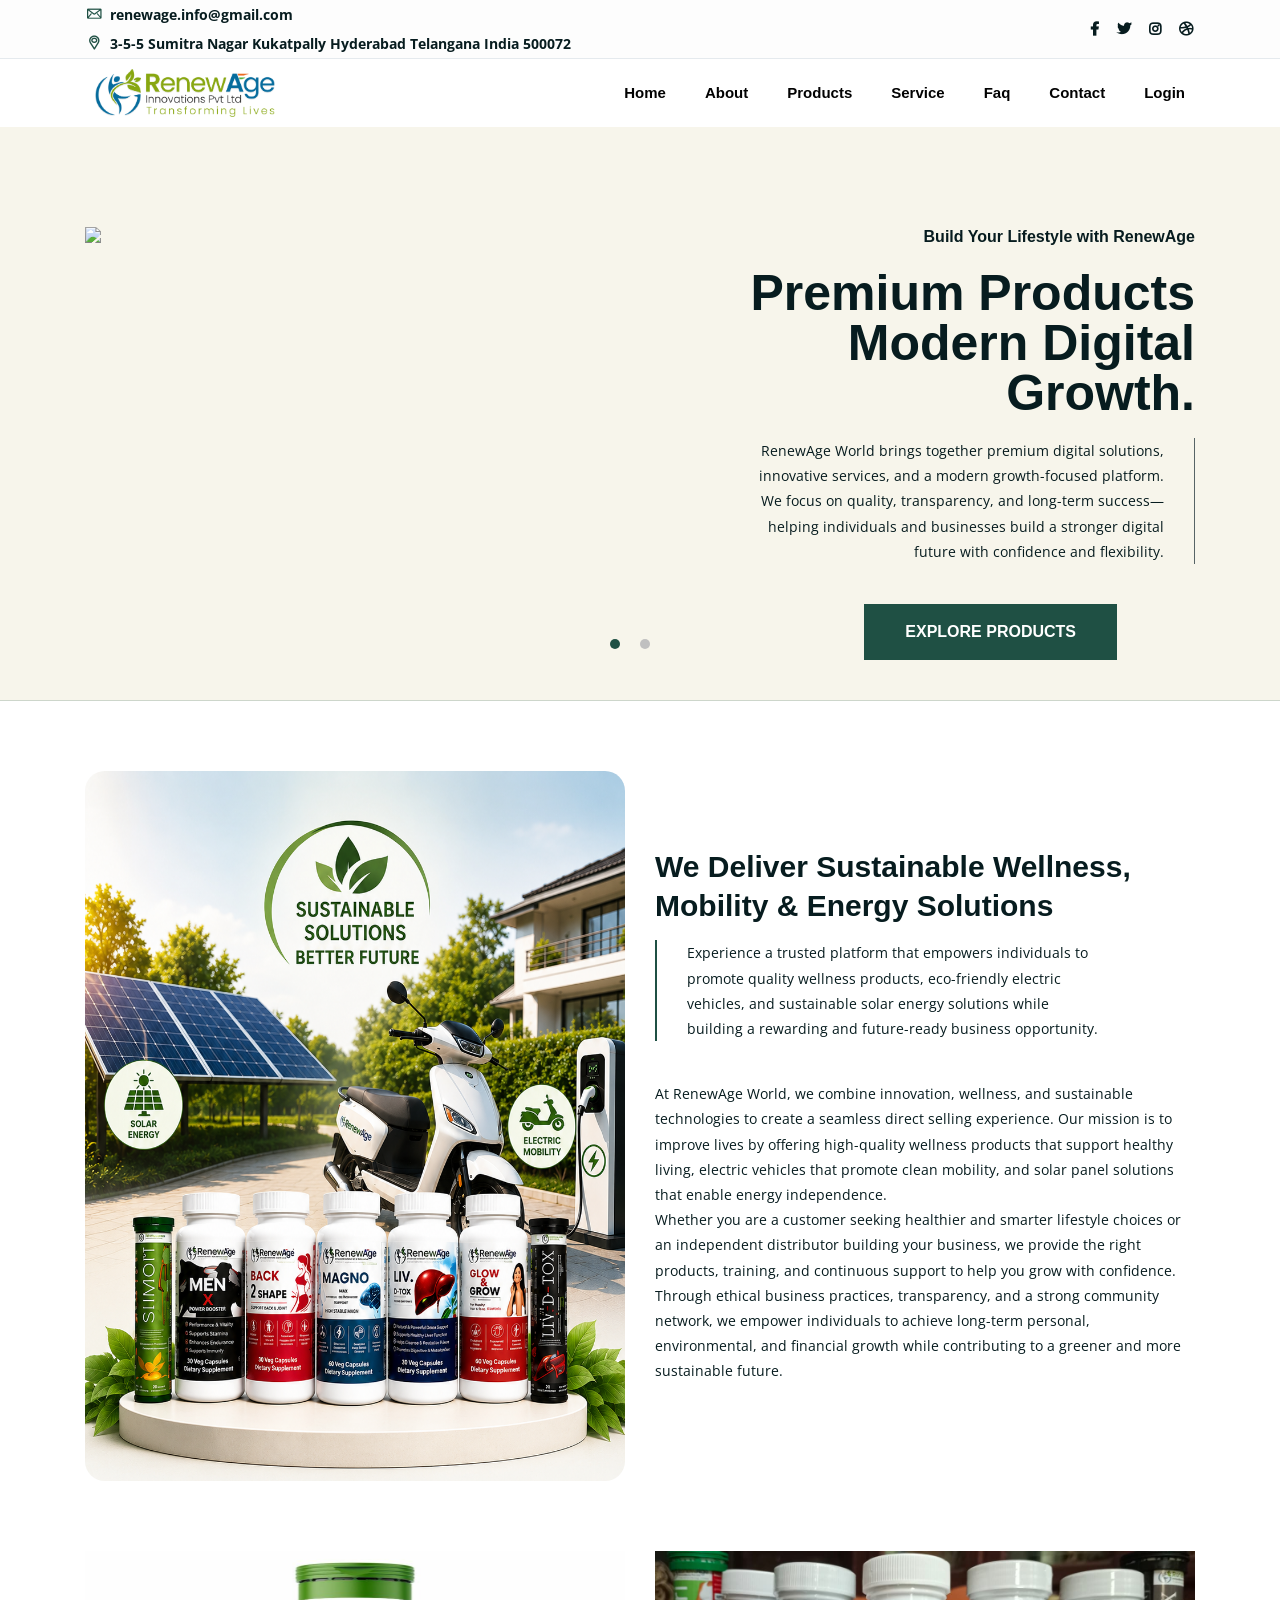
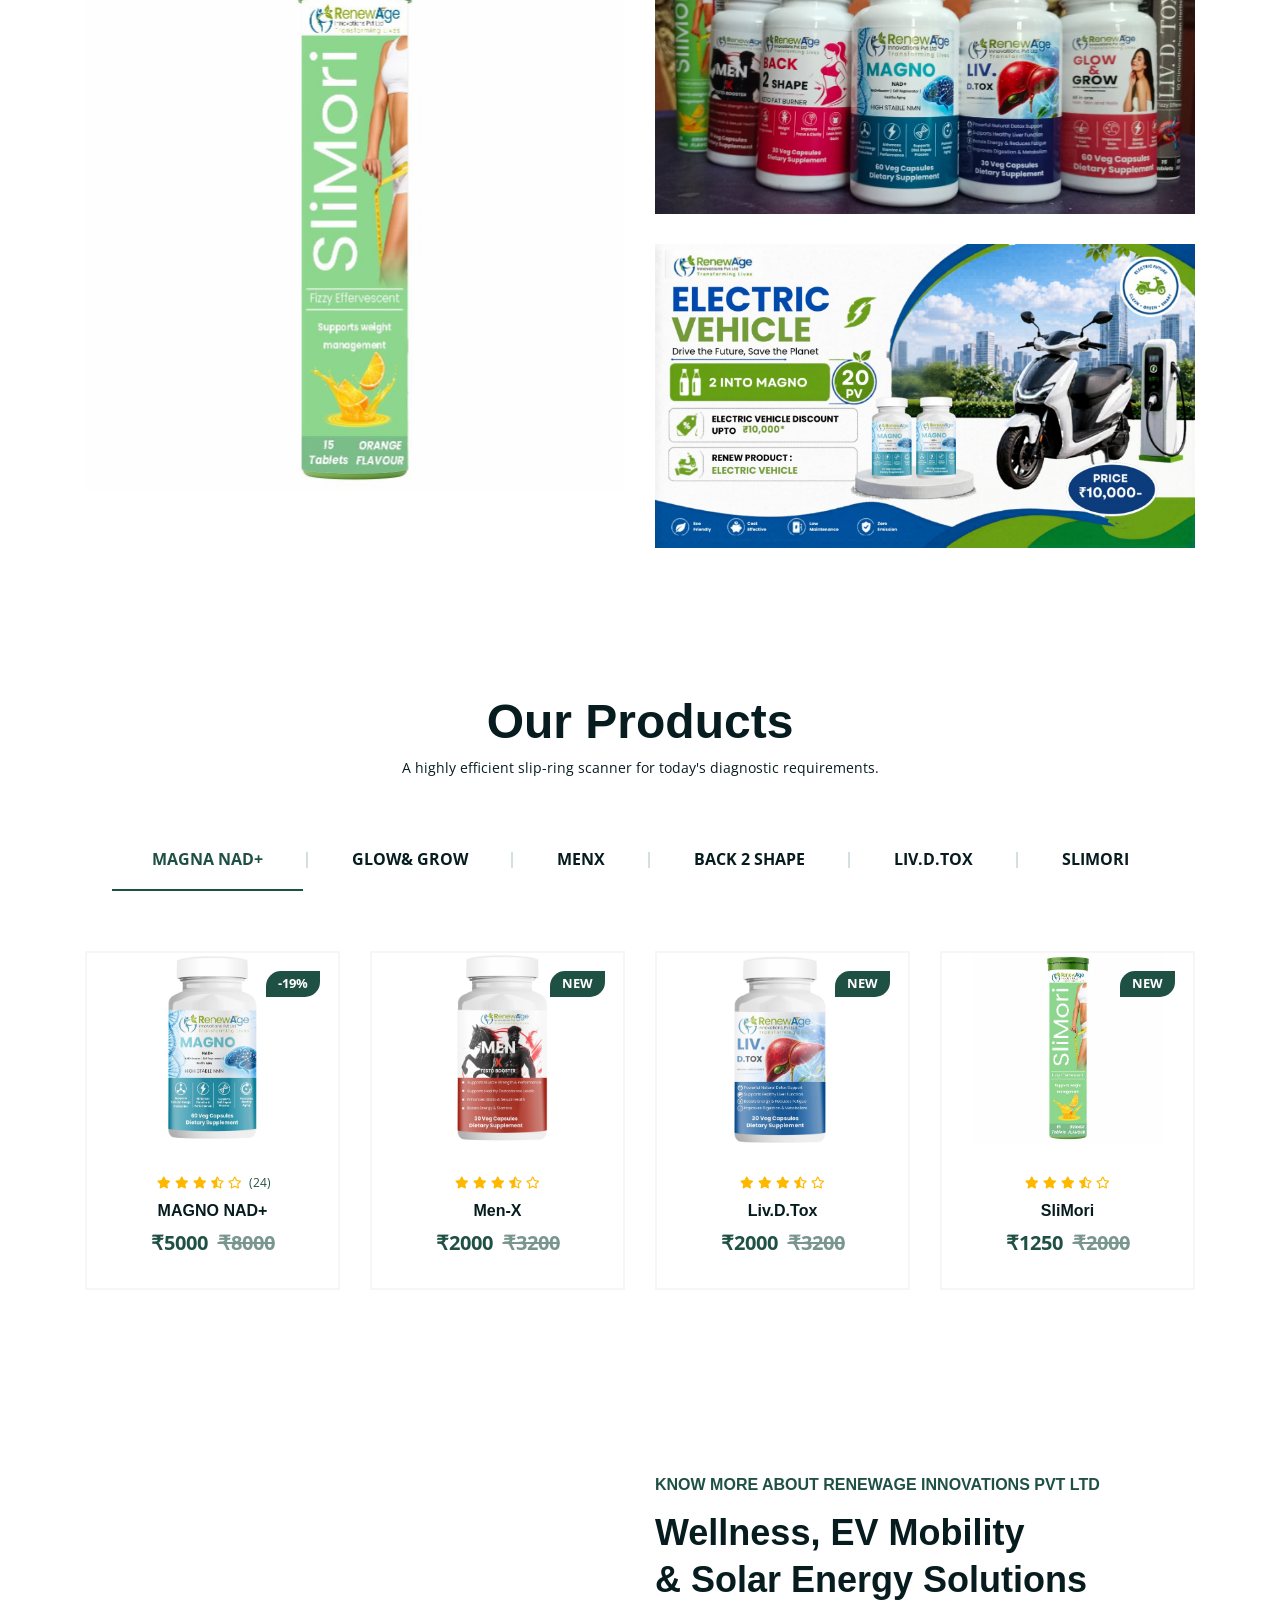
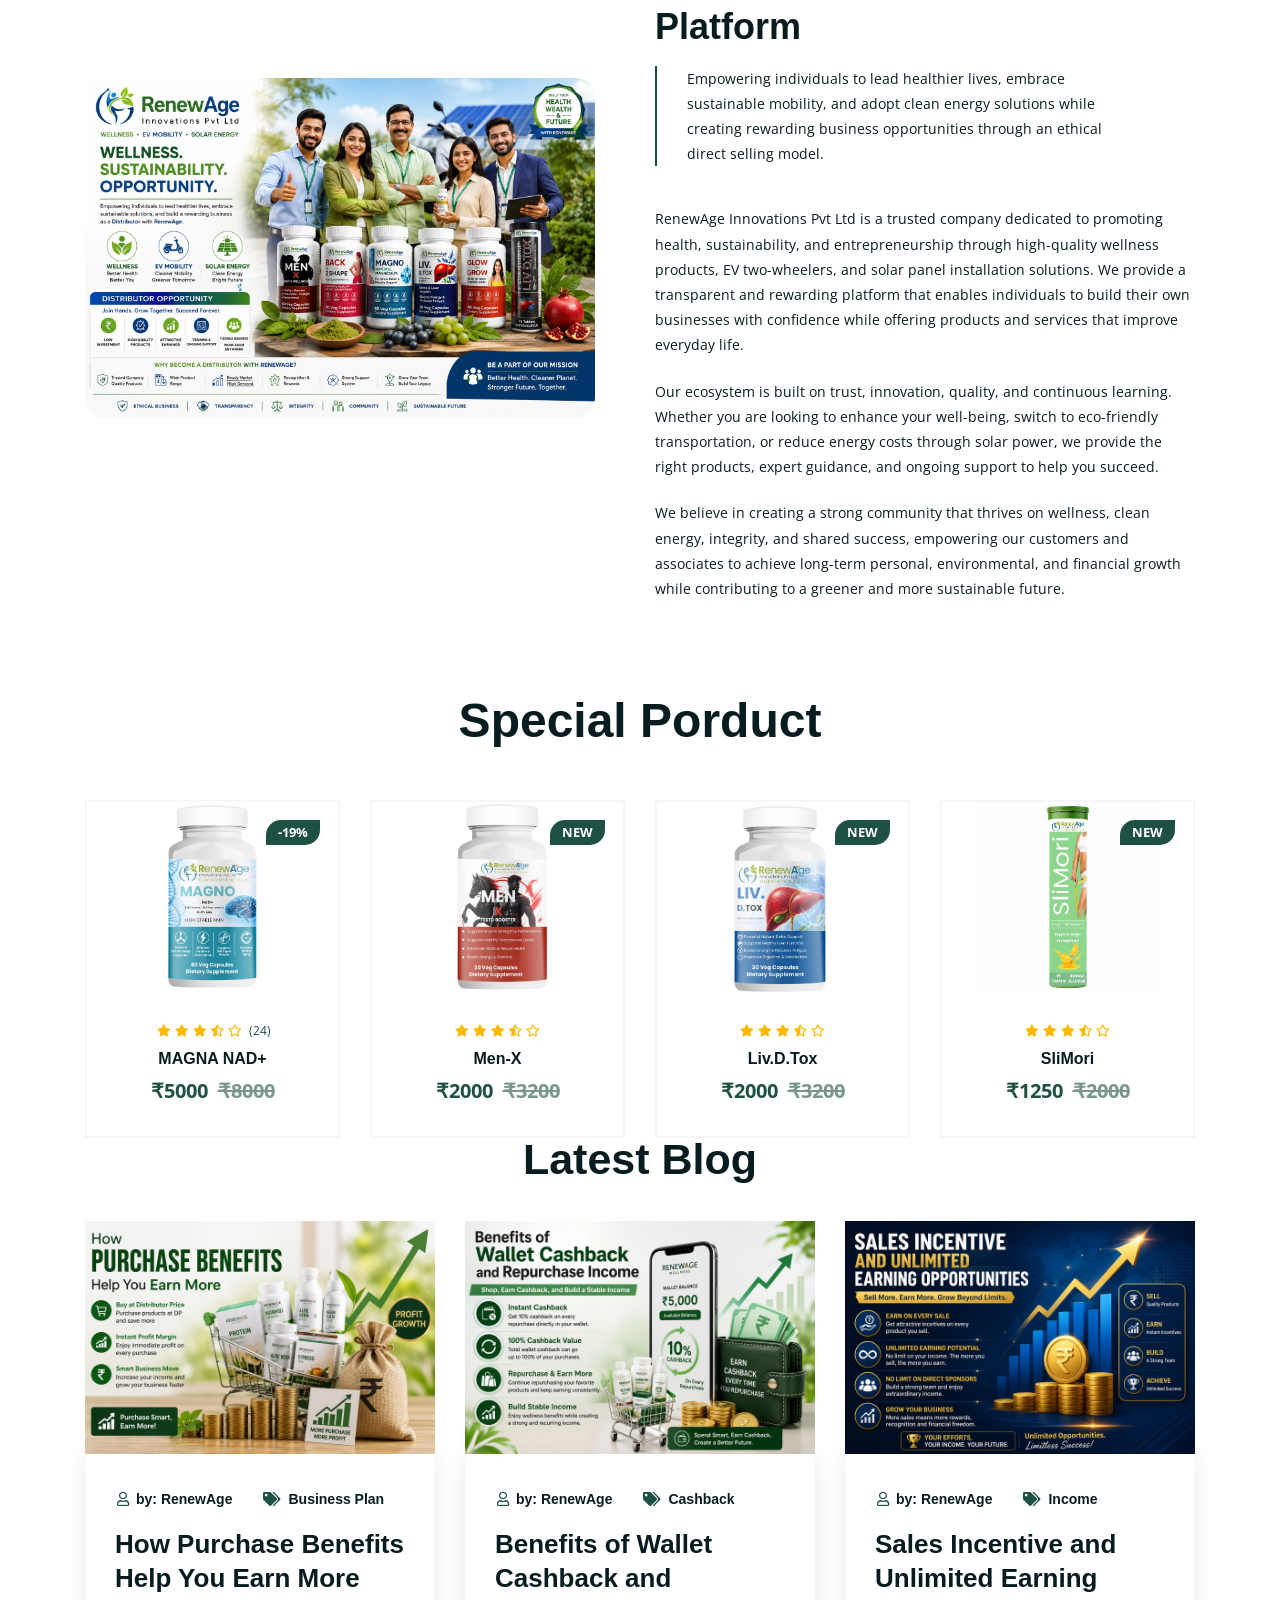
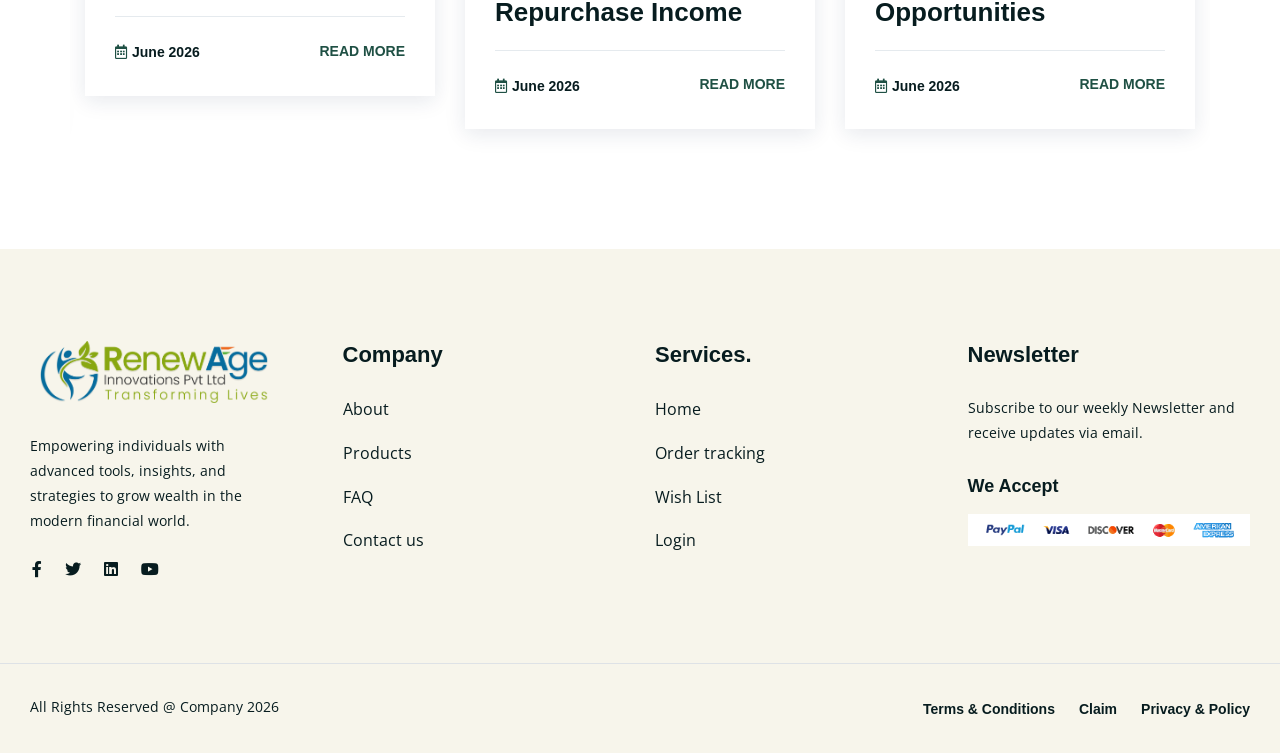
==== commit a75281a6: "fwe" ====
--- a/index.html
+++ b/index.html
@@ -228,7 +228,7 @@
                     <div class="col-lg-12">
                         <!-- Mobile Menu Button -->
                         <div class="mobile-menu-toggle d-lg-none">
-                            <span>MENU</span>
+                            <span><a href="index.html"><img src="assets/img/logo.png" width="140" alt=""></a></span>
                             <a href="#ltn__utilize-mobile-menu" class="ltn__utilize-toggle">
                                 <svg viewBox="0 0 800 600">
                                     <path d="M300,220 C300,220 520,220 540,220 C740,220 640,540 520,420 C440,340 300,200 300,200"
@@ -462,8 +462,10 @@
                                 <a data-bs-toggle="tab" href="#liton_tab_3_3" class="">MenX</a>
                                 <a data-bs-toggle="tab" href="#liton_tab_3_4" class=""> BACK 2 SHAPE</a>
                                 <a data-bs-toggle="tab" href="#liton_tab_3_5" class="">
-                                    Liv.D.Tox and 5 in one ACV
-                                    Moringa
+                                    Liv.D.Tox 
+                                </a>
+                                <a data-bs-toggle="tab" href="#liton_tab_3_5" class="">
+                                     SliMori
                                 </a>
                             </div>
                         </div>
--- a/assets/css/style.css
+++ b/assets/css/style.css
@@ -16485,9 +16485,9 @@
 }
 
     .btn:last-child {
-        margin-right: 0;
-    }
-
+           margin-right: 78px;
+    margin-bottom: 40px;
+}
 .theme-btn-1 {
     background-color: var(--ltn__secondary-color);
     color: var(--white);
